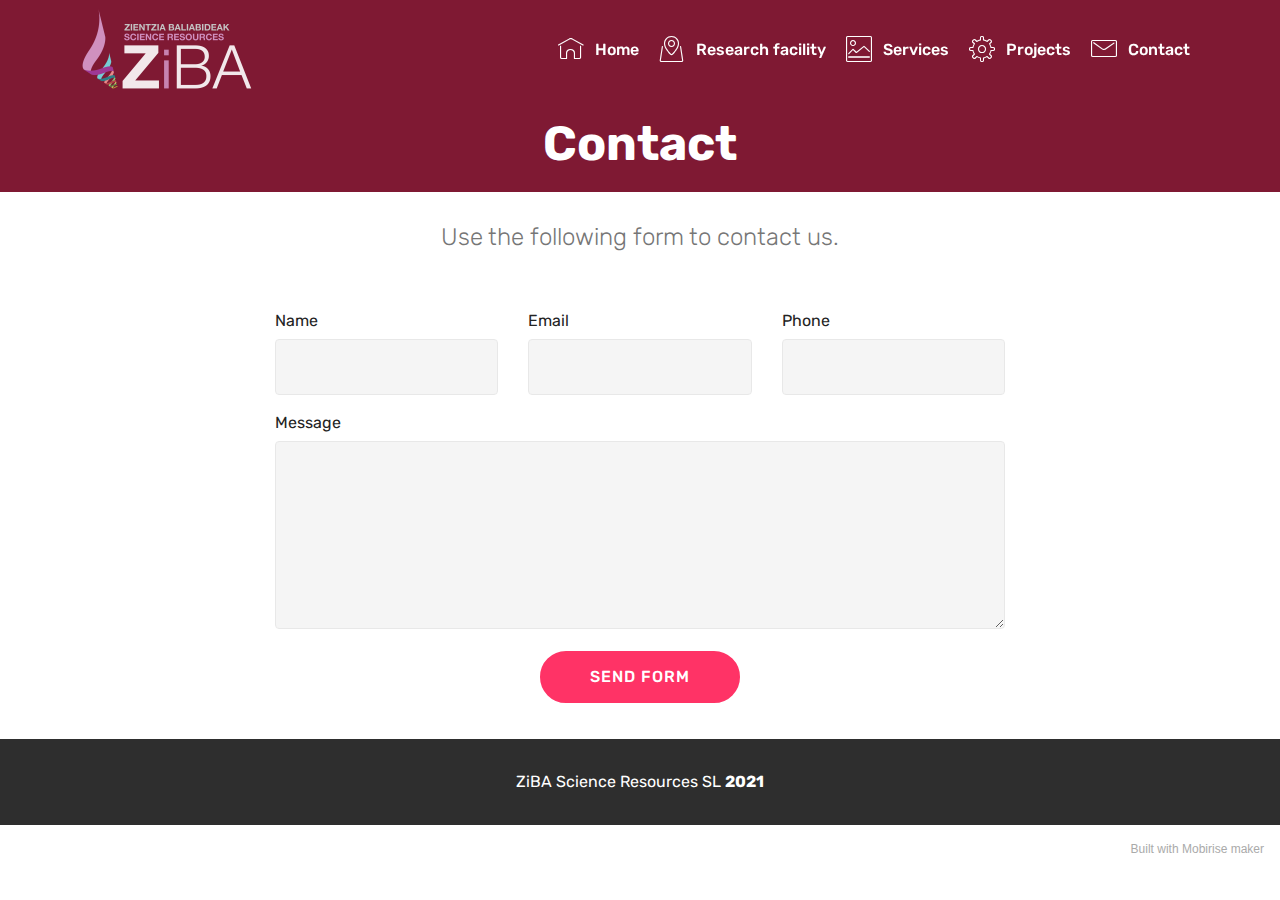
==== contact.html @ 50773ea1 "First commit" ====
<!DOCTYPE html>
<html  >
<head>
  <!-- Site made with Mobirise Website Builder v5.5.2, https://mobirise.com -->
  <meta charset="UTF-8">
  <meta http-equiv="X-UA-Compatible" content="IE=edge">
  <meta name="generator" content="Mobirise v5.5.2, mobirise.com">
  <meta name="viewport" content="width=device-width, initial-scale=1, minimum-scale=1">
  <link rel="shortcut icon" href="assets/images/logo-zuria-1-348x166.png" type="image/x-icon">
  <meta name="description" content="Website Builder Description">
  
  
  <title>Contact</title>
  <link rel="stylesheet" href="assets/web/assets/mobirise-icons/mobirise-icons.css">
  <link rel="stylesheet" href="assets/bootstrap/css/bootstrap.min.css">
  <link rel="stylesheet" href="assets/bootstrap/css/bootstrap-grid.min.css">
  <link rel="stylesheet" href="assets/bootstrap/css/bootstrap-reboot.min.css">
  <link rel="stylesheet" href="assets/tether/tether.min.css">
  <link rel="stylesheet" href="assets/dropdown/css/style.css">
  <link rel="stylesheet" href="assets/socicon/css/styles.css">
  <link rel="stylesheet" href="assets/theme/css/style.css">
  <link rel="preload" href="https://fonts.googleapis.com/css?family=Rubik:300,400,500,600,700,800,900,300i,400i,500i,600i,700i,800i,900i&display=swap" as="style" onload="this.onload=null;this.rel='stylesheet'">
  <noscript><link rel="stylesheet" href="https://fonts.googleapis.com/css?family=Rubik:300,400,500,600,700,800,900,300i,400i,500i,600i,700i,800i,900i&display=swap"></noscript>
  <link rel="preload" as="style" href="assets/mobirise/css/mbr-additional.css"><link rel="stylesheet" href="assets/mobirise/css/mbr-additional.css" type="text/css">
  
  
  
  
</head>
<body>

<!-- Analytics -->
<!-- Global site tag (gtag.js) - Google Analytics -->
<script async src="https://www.googletagmanager.com/gtag/js?id=UA-2417707-12"></script>
<script>
  window.dataLayer = window.dataLayer || [];
  function gtag(){dataLayer.push(arguments);}
  gtag('js', new Date());

  gtag('config', 'UA-2417707-12');
</script>
<!-- /Analytics -->


  
  <section class="mbr-section content5 cid-sasPRf5Ynl" id="content5-p">

    

    

    <div class="container">
        <div class="media-container-row">
            <div class="title col-12 col-md-8">
                <h2 class="align-center mbr-bold mbr-white pb-3 mbr-fonts-style display-2">
                    Contact</h2>
                
                
                
            </div>
        </div>
    </div>
</section>

<section class="mbr-section form1 cid-sasQ0J2YHk" id="form1-u">

    

    
    <div class="container">
        <div class="row justify-content-center">
            <div class="title col-12 col-lg-8">
                
                <h3 class="mbr-section-subtitle align-center mbr-light pb-3 mbr-fonts-style display-5">
                    Use the following form to contact us.</h3>
            </div>
        </div>
    </div>
    <div class="container">
        <div class="row justify-content-center">
            <div class="media-container-column col-lg-8" data-form-type="formoid">
                <!---Formbuilder Form--->
                <form action="https://mobirise.eu/" method="POST" class="mbr-form form-with-styler" data-form-title="Mobirise Form"><input type="hidden" name="email" data-form-email="true" value="T7IlM6XOOl/+QCXmOstyjmFnpBSBRw84Ja4uSd4cgK0XMxOqGyL+q6RmV/x0YX6opF8bGWBG4qmMmJC2645sPfTIuLbptKj73AfQlgKG+onKY9CZG4kTthZZtTEn4XX4.SV2H6PP127PZMdCFhvL/C2Ikf0bwOIKwWSXATuGMyT699XkMdbLc/HOOzpUvhpA0cZhcAM3NaO0EpZoLSjQ8dn6r7SHsFKTU5ywmp6uXNMm0jU1O+k20dch0assmbt5h">
                    <div class="row">
                        <div hidden="hidden" data-form-alert="" class="alert alert-success col-12">Thanks for contacting us!</div>
                        <div hidden="hidden" data-form-alert-danger="" class="alert alert-danger col-12">
                        </div>
                    </div>
                    <div class="dragArea row">
                        <div class="col-md-4  form-group" data-for="name">
                            <label for="name-form1-u" class="form-control-label mbr-fonts-style display-7">Name</label>
                            <input type="text" name="name" data-form-field="Name" required="required" class="form-control display-7" id="name-form1-u">
                        </div>
                        <div class="col-md-4  form-group" data-for="email">
                            <label for="email-form1-u" class="form-control-label mbr-fonts-style display-7">Email</label>
                            <input type="email" name="email" data-form-field="Email" required="required" class="form-control display-7" id="email-form1-u">
                        </div>
                        <div data-for="phone" class="col-md-4  form-group">
                            <label for="phone-form1-u" class="form-control-label mbr-fonts-style display-7">Phone</label>
                            <input type="tel" name="phone" data-form-field="Phone" class="form-control display-7" id="phone-form1-u">
                        </div>
                        <div data-for="message" class="col-md-12 form-group">
                            <label for="message-form1-u" class="form-control-label mbr-fonts-style display-7">Message</label>
                            <textarea name="message" data-form-field="Message" class="form-control display-7" id="message-form1-u"></textarea>
                        </div>
                        <div class="col-md-12 input-group-btn align-center"><button type="submit" class="btn btn-form btn-secondary display-4">SEND FORM</button></div>
                    </div>
                </form><!---Formbuilder Form--->
            </div>
        </div>
    </div>
</section>

<section once="footers" class="cid-sasPRhoYFc" id="footer7-s">

    

    

    <div class="container">
        <div class="media-container-row align-center mbr-white">
            
            
            <div class="row row-copirayt">
                <p class="mbr-text mb-0 mbr-fonts-style mbr-white align-center display-7">ZiBA Science Resources SL&nbsp;<strong>2021</strong></p>
            </div>
        </div>
    </div>
</section>

<section class="menu cid-sasPRinYfW" once="menu" id="menu1-t">

    

    <nav class="navbar navbar-expand beta-menu navbar-dropdown align-items-center navbar-fixed-top navbar-toggleable-sm bg-color transparent">
        <button class="navbar-toggler navbar-toggler-right" type="button" data-toggle="collapse" data-target="#navbarSupportedContent" aria-controls="navbarSupportedContent" aria-expanded="false" aria-label="Toggle navigation">
            <div class="hamburger">
                <span></span>
                <span></span>
                <span></span>
                <span></span>
            </div>
        </button>
        <div class="menu-logo">
            <div class="navbar-brand">
                <span class="navbar-logo">
                    <a href="index.html">
                         <img src="assets/images/logo-zuria-1-348x166.png" alt="Mobirise" title="" style="height: 5.2rem;">
                    </a>
                </span>
                
            </div>
        </div>
        <div class="collapse navbar-collapse" id="navbarSupportedContent">
            <ul class="navbar-nav nav-dropdown nav-right" data-app-modern-menu="true"><li class="nav-item">
                    <a class="nav-link link text-white display-4" href="index.html">
                        <span class="mbri-home mbr-iconfont mbr-iconfont-btn"></span>
                        Home</a>
                </li><li class="nav-item">
                    <a class="nav-link link text-white display-4" href="facility.html"><span class="mbri-map-pin mbr-iconfont mbr-iconfont-btn"></span>
                        
                        Research facility</a>
                </li><li class="nav-item"><a class="nav-link link text-white display-4" href="services.html"><span class="mbri-photo mbr-iconfont mbr-iconfont-btn"></span>
                        
                        Services</a></li><li class="nav-item"><a class="nav-link link text-white display-4" href="projects.html"><span class="mbri-setting3 mbr-iconfont mbr-iconfont-btn"></span>
                        
                        Projects</a></li><li class="nav-item"><a class="nav-link link text-white display-4" href="contact.html"><span class="mbri-letter mbr-iconfont mbr-iconfont-btn"></span>
                        
                        Contact</a></li></ul>
            
        </div>
    </nav>
</section><section style="background-color: #fff; font-family: -apple-system, BlinkMacSystemFont, 'Segoe UI', 'Roboto', 'Helvetica Neue', Arial, sans-serif; color:#aaa; font-size:12px; padding: 0; align-items: center; display: flex;"><a href="https://mobirise.site/f" style="flex: 1 1; height: 3rem; padding-left: 1rem;"></a><p style="flex: 0 0 auto; margin:0; padding-right:1rem;"><a href="https://mobirise.site/i" style="color:#aaa;">Built with Mobirise</a> maker</p></section><script src="assets/popper/popper.min.js"></script>  <script src="assets/web/assets/jquery/jquery.min.js"></script>  <script src="assets/bootstrap/js/bootstrap.min.js"></script>  <script src="assets/tether/tether.min.js"></script>  <script src="assets/smoothscroll/smooth-scroll.js"></script>  <script src="assets/dropdown/js/nav-dropdown.js"></script>  <script src="assets/dropdown/js/navbar-dropdown.js"></script>  <script src="assets/touchswipe/jquery.touch-swipe.min.js"></script>  <script src="assets/theme/js/script.js"></script>  <script src="assets/formoid/formoid.min.js"></script>  
  
  
</body>
</html>
---- assets/web/assets/mobirise-icons/mobirise-icons.css ----
@font-face {
  font-family: 'MobiriseIcons';
  src:  url('mobirise-icons.eot?spat4u');
  src:  url('mobirise-icons.eot?spat4u#iefix') format('embedded-opentype'),
    url('mobirise-icons.ttf?spat4u') format('truetype'),
    url('mobirise-icons.woff?spat4u') format('woff'),
    url('mobirise-icons.svg?spat4u#MobiriseIcons') format('svg');
  font-weight: normal;
  font-style: normal;
  font-display: swap;
}

[class^="mbri-"], [class*=" mbri-"] {
  /* use !important to prevent issues with browser extensions that change fonts */
  font-family: MobiriseIcons !important;
  speak: none;
  font-style: normal;
  font-weight: normal;
  font-variant: normal;
  text-transform: none;
  line-height: 1;

  /* Better Font Rendering =========== */
  -webkit-font-smoothing: antialiased;
  -moz-osx-font-smoothing: grayscale;
}

.mbri-add-submenu:before {
  content: "\e900";
}
.mbri-alert:before {
  content: "\e901";
}
.mbri-align-center:before {
  content: "\e902";
}
.mbri-align-justify:before {
  content: "\e903";
}
.mbri-align-left:before {
  content: "\e904";
}
.mbri-align-right:before {
  content: "\e905";
}
.mbri-android:before {
  content: "\e906";
}
.mbri-apple:before {
  content: "\e907";
}
.mbri-arrow-down:before {
  content: "\e908";
}
.mbri-arrow-next:before {
  content: "\e909";
}
.mbri-arrow-prev:before {
  content: "\e90a";
}
.mbri-arrow-up:before {
  content: "\e90b";
}
.mbri-bold:before {
  content: "\e90c";
}
.mbri-bookmark:before {
  content: "\e90d";
}
.mbri-bootstrap:before {
  content: "\e90e";
}
.mbri-briefcase:before {
  content: "\e90f";
}
.mbri-browse:before {
  content: "\e910";
}
.mbri-bulleted-list:before {
  content: "\e911";
}
.mbri-calendar:before {
  content: "\e912";
}
.mbri-camera:before {
  content: "\e913";
}
.mbri-cart-add:before {
  content: "\e914";
}
.mbri-cart-full:before {
  content: "\e915";
}
.mbri-cash:before {
  content: "\e916";
}
.mbri-change-style:before {
  content: "\e917";
}
.mbri-chat:before {
  content: "\e918";
}
.mbri-clock:before {
  content: "\e919";
}
.mbri-close:before {
  content: "\e91a";
}
.mbri-cloud:before {
  content: "\e91b";
}
.mbri-code:before {
  content: "\e91c";
}
.mbri-contact-form:before {
  content: "\e91d";
}
.mbri-credit-card:before {
  content: "\e91e";
}
.mbri-cursor-click:before {
  content: "\e91f";
}
.mbri-cust-feedback:before {
  content: "\e920";
}
.mbri-database:before {
  content: "\e921";
}
.mbri-delivery:before {
  content: "\e922";
}
.mbri-desktop:before {
  content: "\e923";
}
.mbri-devices:before {
  content: "\e924";
}
.mbri-down:before {
  content: "\e925";
}
.mbri-download:before {
  content: "\e989";
}
.mbri-drag-n-drop:before {
  content: "\e927";
}
.mbri-drag-n-drop2:before {
  content: "\e928";
}
.mbri-edit:before {
  content: "\e929";
}
.mbri-edit2:before {
  content: "\e92a";
}
.mbri-error:before {
  content: "\e92b";
}
.mbri-extension:before {
  content: "\e92c";
}
.mbri-features:before {
  content: "\e92d";
}
.mbri-file:before {
  content: "\e92e";
}
.mbri-flag:before {
  content: "\e92f";
}
.mbri-folder:before {
  content: "\e930";
}
.mbri-gift:before {
  content: "\e931";
}
.mbri-github:before {
  content: "\e932";
}
.mbri-globe:before {
  content: "\e933";
}
.mbri-globe-2:before {
  content: "\e934";
}
.mbri-growing-chart:before {
  content: "\e935";
}
.mbri-hearth:before {
  content: "\e936";
}
.mbri-help:before {
  content: "\e937";
}
.mbri-home:before {
  content: "\e938";
}
.mbri-hot-cup:before {
  content: "\e939";
}
.mbri-idea:before {
  content: "\e93a";
}
.mbri-image-gallery:before {
  content: "\e93b";
}
.mbri-image-slider:before {
  content: "\e93c";
}
.mbri-info:before {
  content: "\e93d";
}
.mbri-italic:before {
  content: "\e93e";
}
.mbri-key:before {
  content: "\e93f";
}
.mbri-laptop:before {
  content: "\e940";
}
.mbri-layers:before {
  content: "\e941";
}
.mbri-left-right:before {
  content: "\e942";
}
.mbri-left:before {
  content: "\e943";
}
.mbri-letter:before {
  content: "\e944";
}
.mbri-like:before {
  content: "\e945";
}
.mbri-link:before {
  content: "\e946";
}
.mbri-lock:before {
  content: "\e947";
}
.mbri-login:before {
  content: "\e948";
}
.mbri-logout:before {
  content: "\e949";
}
.mbri-magic-stick:before {
  content: "\e94a";
}
.mbri-map-pin:before {
  content: "\e94b";
}
.mbri-menu:before {
  content: "\e94c";
}
.mbri-mobile:before {
  content: "\e94d";
}
.mbri-mobile2:before {
  content: "\e94e";
}
.mbri-mobirise:before {
  content: "\e94f";
}
.mbri-more-horizontal:before {
  content: "\e950";
}
.mbri-more-vertical:before {
  content: "\e951";
}
.mbri-music:before {
  content: "\e952";
}
.mbri-new-file:before {
  content: "\e953";
}
.mbri-numbered-list:before {
  content: "\e954";
}
.mbri-opened-folder:before {
  content: "\e955";
}
.mbri-pages:before {
  content: "\e956";
}
.mbri-paper-plane:before {
  content: "\e957";
}
.mbri-paperclip:before {
  content: "\e958";
}
.mbri-photo:before {
  content: "\e959";
}
.mbri-photos:before {
  content: "\e95a";
}
.mbri-pin:before {
  content: "\e95b";
}
.mbri-play:before {
  content: "\e95c";
}
.mbri-plus:before {
  content: "\e95d";
}
.mbri-preview:before {
  content: "\e95e";
}
.mbri-print:before {
  content: "\e95f";
}
.mbri-protect:before {
  content: "\e960";
}
.mbri-question:before {
  content: "\e961";
}
.mbri-quote-left:before {
  content: "\e962";
}
.mbri-quote-right:before {
  content: "\e963";
}
.mbri-refresh:before {
  content: "\e964";
}
.mbri-responsive:before {
  content: "\e965";
}
.mbri-right:before {
  content: "\e966";
}
.mbri-rocket:before {
  content: "\e967";
}
.mbri-sad-face:before {
  content: "\e968";
}
.mbri-sale:before {
  content: "\e969";
}
.mbri-save:before {
  content: "\e96a";
}
.mbri-search:before {
  content: "\e96b";
}
.mbri-setting:before {
  content: "\e96c";
}
.mbri-setting2:before {
  content: "\e96d";
}
.mbri-setting3:before {
  content: "\e96e";
}
.mbri-share:before {
  content: "\e96f";
}
.mbri-shopping-bag:before {
  content: "\e970";
}
.mbri-shopping-basket:before {
  content: "\e971";
}
.mbri-shopping-cart:before {
  content: "\e972";
}
.mbri-sites:before {
  content: "\e973";
}
.mbri-smile-face:before {
  content: "\e974";
}
.mbri-speed:before {
  content: "\e975";
}
.mbri-star:before {
  content: "\e976";
}
.mbri-success:before {
  content: "\e977";
}
.mbri-sun:before {
  content: "\e978";
}
.mbri-sun2:before {
  content: "\e979";
}
.mbri-tablet:before {
  content: "\e97a";
}
.mbri-tablet-vertical:before {
  content: "\e97b";
}
.mbri-target:before {
  content: "\e97c";
}
.mbri-timer:before {
  content: "\e97d";
}
.mbri-to-ftp:before {
  content: "\e97e";
}
.mbri-to-local-drive:before {
  content: "\e97f";
}
.mbri-touch-swipe:before {
  content: "\e980";
}
.mbri-touch:before {
  content: "\e981";
}
.mbri-trash:before {
  content: "\e982";
}
.mbri-underline:before {
  content: "\e983";
}
.mbri-unlink:before {
  content: "\e984";
}
.mbri-unlock:before {
  content: "\e985";
}
.mbri-up-down:before {
  content: "\e986";
}
.mbri-up:before {
  content: "\e987";
}
.mbri-update:before {
  content: "\e988";
}
.mbri-upload:before {
 content: "\e926"; 
}
.mbri-user:before {
  content: "\e98a";
}
.mbri-user2:before {
  content: "\e98b";
}
.mbri-users:before {
  content: "\e98c";
}
.mbri-video:before {
  content: "\e98d";
}
.mbri-video-play:before {
  content: "\e98e";
}
.mbri-watch:before {
  content: "\e98f";
}
.mbri-website-theme:before {
  content: "\e990";
}
.mbri-wifi:before {
  content: "\e991";
}
.mbri-windows:before {
  content: "\e992";
}
.mbri-zoom-out:before {
  content: "\e993";
}
.mbri-redo:before {
  content: "\e994";
}
.mbri-undo:before {
  content: "\e995";
}
---- assets/dropdown/css/style.css ----
.navbar-dropdown {
  left: 0;
  padding: 0;
  position: absolute;
  right: 0;
  top: 0;
  transition: all 0.45s ease;
  z-index: 1030;
  background: #282828; }
  .navbar-dropdown .navbar-logo {
    margin-right: 0.8rem;
    transition: margin 0.3s ease-in-out;
    vertical-align: middle; }
    .navbar-dropdown .navbar-logo img {
      height: 3.125rem;
      transition: all 0.3s ease-in-out; }
    .navbar-dropdown .navbar-logo.mbr-iconfont {
      font-size: 3.125rem;
      line-height: 3.125rem; }
  .navbar-dropdown .navbar-caption {
    font-weight: 700;
    white-space: normal;
    vertical-align: -4px;
    line-height: 3.125rem !important; }
    .navbar-dropdown .navbar-caption, .navbar-dropdown .navbar-caption:hover {
      color: inherit;
      text-decoration: none; }
  .navbar-dropdown .mbr-iconfont + .navbar-caption {
    vertical-align: -1px; }
  .navbar-dropdown.navbar-fixed-top {
    position: fixed; }
  .navbar-dropdown .navbar-brand span {
    vertical-align: -4px; }
  .navbar-dropdown.bg-color.transparent {
    background: none; }
  .navbar-dropdown.navbar-short .navbar-brand {
    padding: 0.625rem 0; }
    .navbar-dropdown.navbar-short .navbar-brand span {
      vertical-align: -1px; }
  .navbar-dropdown.navbar-short .navbar-caption {
    line-height: 2.375rem !important;
    vertical-align: -2px; }
  .navbar-dropdown.navbar-short .navbar-logo {
    margin-right: 0.5rem; }
    .navbar-dropdown.navbar-short .navbar-logo img {
      height: 2.375rem; }
    .navbar-dropdown.navbar-short .navbar-logo.mbr-iconfont {
      font-size: 2.375rem;
      line-height: 2.375rem; }
  .navbar-dropdown.navbar-short .mbr-table-cell {
    height: 3.625rem; }
  .navbar-dropdown .navbar-close {
    left: 0.6875rem;
    position: fixed;
    top: 0.75rem;
    z-index: 1000; }
  .navbar-dropdown .hamburger-icon {
    content: "";
    display: inline-block;
    vertical-align: middle;
    width: 16px;
    -webkit-box-shadow: 0 -6px 0 1px #282828,0 0 0 1px #282828,0 6px 0 1px #282828;
    -moz-box-shadow: 0 -6px 0 1px #282828,0 0 0 1px #282828,0 6px 0 1px #282828;
    box-shadow: 0 -6px 0 1px #282828,0 0 0 1px #282828,0 6px 0 1px #282828; }

.dropdown-menu .dropdown-toggle[data-toggle="dropdown-submenu"]::after {
  border-bottom: 0.35em solid transparent;
  border-left: 0.35em solid;
  border-right: 0;
  border-top: 0.35em solid transparent;
  margin-left: 0.3rem; }

.dropdown-menu .dropdown-item:focus {
  outline: 0; }

.nav-dropdown {
  font-size: 0.75rem;
  font-weight: 500;
  height: auto !important; }
  .nav-dropdown .nav-btn {
    padding-left: 1rem; }
  .nav-dropdown .link {
    margin: .667em 1.667em;
    font-weight: 500;
    padding: 0;
    transition: color .2s ease-in-out; }
    .nav-dropdown .link.dropdown-toggle {
      margin-right: 2.583em; }
      .nav-dropdown .link.dropdown-toggle::after {
        margin-left: .25rem;
        border-top: 0.35em solid;
        border-right: 0.35em solid transparent;
        border-left: 0.35em solid transparent;
        border-bottom: 0; }
      .nav-dropdown .link.dropdown-toggle[aria-expanded="true"] {
        margin: 0;
        padding: 0.667em 3.263em  0.667em 1.667em; }
  .nav-dropdown .link::after,
  .nav-dropdown .dropdown-item::after {
    color: inherit; }
  .nav-dropdown .btn {
    font-size: 0.75rem;
    font-weight: 700;
    letter-spacing: 0;
    margin-bottom: 0;
    padding-left: 1.25rem;
    padding-right: 1.25rem; }
  .nav-dropdown .dropdown-menu {
    border-radius: 0;
    border: 0;
    left: 0;
    margin: 0;
    padding-bottom: 1.25rem;
    padding-top: 1.25rem;
    position: relative; }
  .nav-dropdown .dropdown-submenu {
    margin-left: 0.125rem;
    top: 0; }
  .nav-dropdown .dropdown-item {
    font-weight: 500;
    line-height: 2;
    padding: 0.3846em 4.615em 0.3846em 1.5385em;
    position: relative;
    transition: color .2s ease-in-out, background-color .2s ease-in-out; }
    .nav-dropdown .dropdown-item::after {
      margin-top: -0.3077em;
      position: absolute;
      right: 1.1538em;
      top: 50%; }
    .nav-dropdown .dropdown-item:focus, .nav-dropdown .dropdown-item:hover {
      background: none; }

@media (max-width: 767px) {
  .nav-dropdown.navbar-toggleable-sm {
    bottom: 0;
    display: none;
    left: 0;
    overflow-x: hidden;
    position: fixed;
    top: 0;
    transform: translateX(-100%);
    -ms-transform: translateX(-100%);
    -webkit-transform: translateX(-100%);
    width: 18.75rem;
    z-index: 999; } }
.nav-dropdown.navbar-toggleable-xl {
  bottom: 0;
  display: none;
  left: 0;
  overflow-x: hidden;
  position: fixed;
  top: 0;
  transform: translateX(-100%);
  -ms-transform: translateX(-100%);
  -webkit-transform: translateX(-100%);
  width: 18.75rem;
  z-index: 999; }

.nav-dropdown-sm {
  display: block !important;
  overflow-x: hidden;
  overflow: auto;
  padding-top: 3.875rem; }
  .nav-dropdown-sm::after {
    content: "";
    display: block;
    height: 3rem;
    width: 100%; }
  .nav-dropdown-sm.collapse.in ~ .navbar-close {
    display: block !important; }
  .nav-dropdown-sm.collapsing, .nav-dropdown-sm.collapse.in {
    transform: translateX(0);
    -ms-transform: translateX(0);
    -webkit-transform: translateX(0);
    transition: all 0.25s ease-out;
    -webkit-transition: all 0.25s ease-out;
    background: #282828; }
  .nav-dropdown-sm.collapsing[aria-expanded="false"] {
    transform: translateX(-100%);
    -ms-transform: translateX(-100%);
    -webkit-transform: translateX(-100%); }
  .nav-dropdown-sm .nav-item {
    display: block;
    margin-left: 0 !important;
    padding-left: 0; }
  .nav-dropdown-sm .link,
  .nav-dropdown-sm .dropdown-item {
    border-top: 1px dotted rgba(255, 255, 255, 0.1);
    font-size: 0.8125rem;
    line-height: 1.6;
    margin: 0 !important;
    padding: 0.875rem 2.4rem 0.875rem 1.5625rem !important;
    position: relative;
    white-space: normal; }
    .nav-dropdown-sm .link:focus, .nav-dropdown-sm .link:hover,
    .nav-dropdown-sm .dropdown-item:focus,
    .nav-dropdown-sm .dropdown-item:hover {
      background: rgba(0, 0, 0, 0.2) !important;
      color: #c0a375; }
  .nav-dropdown-sm .nav-btn {
    position: relative;
    padding: 1.5625rem 1.5625rem 0 1.5625rem; }
    .nav-dropdown-sm .nav-btn::before {
      border-top: 1px dotted rgba(255, 255, 255, 0.1);
      content: "";
      left: 0;
      position: absolute;
      top: 0;
      width: 100%; }
    .nav-dropdown-sm .nav-btn + .nav-btn {
      padding-top: 0.625rem; }
      .nav-dropdown-sm .nav-btn + .nav-btn::before {
        display: none; }
  .nav-dropdown-sm .btn {
    padding: 0.625rem 0; }
  .nav-dropdown-sm .dropdown-toggle[data-toggle="dropdown-submenu"]::after {
    margin-left: .25rem;
    border-top: 0.35em solid;
    border-right: 0.35em solid transparent;
    border-left: 0.35em solid transparent;
    border-bottom: 0; }
  .nav-dropdown-sm .dropdown-toggle[data-toggle="dropdown-submenu"][aria-expanded="true"]::after {
    border-top: 0;
    border-right: 0.35em solid transparent;
    border-left: 0.35em solid transparent;
    border-bottom: 0.35em solid; }
  .nav-dropdown-sm .dropdown-menu {
    margin: 0;
    padding: 0;
    position: relative;
    top: 0;
    left: 0;
    width: 100%;
    border: 0;
    float: none;
    border-radius: 0;
    background: none; }
  .nav-dropdown-sm .dropdown-submenu {
    left: 100%;
    margin-left: 0.125rem;
    margin-top: -1.25rem;
    top: 0; }

.navbar-toggleable-sm .nav-dropdown .dropdown-menu {
  position: absolute; }

.navbar-toggleable-sm .nav-dropdown .dropdown-submenu {
  left: 100%;
  margin-left: 0.125rem;
  margin-top: -1.25rem;
  top: 0; }

.navbar-toggleable-sm.opened .nav-dropdown .dropdown-menu {
  position: relative; }

.navbar-toggleable-sm.opened .nav-dropdown .dropdown-submenu {
  left: 0;
  margin-left: 00rem;
  margin-top: 0rem;
  top: 0; }

.is-builder .nav-dropdown.collapsing {
  transition: none !important; }

/*# sourceMappingURL=style.css.map */
---- assets/socicon/css/styles.css ----
@charset "UTF-8";

@font-face {
  font-family: 'Socicon';
  src:  url('../fonts/socicon.eot');
  src:  url('../fonts/socicon.eot?#iefix') format('embedded-opentype'),
    url('../fonts/socicon.woff2') format('woff2'),
    url('../fonts/socicon.ttf') format('truetype'),
    url('../fonts/socicon.woff') format('woff'),
    url('../fonts/socicon.svg#socicon') format('svg');
  font-weight: normal;
  font-style: normal;
}

[data-icon]:before {
  font-family: "socicon" !important;
  content: attr(data-icon);
  font-style: normal !important;
  font-weight: normal !important;
  font-variant: normal !important;
  text-transform: none !important;
  speak: none;
  line-height: 1;
  -webkit-font-smoothing: antialiased;
  -moz-osx-font-smoothing: grayscale;
}

[class^="socicon-"], [class*=" socicon-"] {
  /* use !important to prevent issues with browser extensions that change fonts */
  font-family: 'Socicon' !important;
  speak: none;
  font-style: normal;
  font-weight: normal;
  font-variant: normal;
  text-transform: none;
  line-height: 1;

  /* Better Font Rendering =========== */
  -webkit-font-smoothing: antialiased;
  -moz-osx-font-smoothing: grayscale;
}

.socicon-eitaa:before {
  content: "\e97c";
}
.socicon-soroush:before {
  content: "\e97d";
}
.socicon-bale:before {
  content: "\e97e";
}
.socicon-zazzle:before {
  content: "\e97b";
}
.socicon-society6:before {
  content: "\e97a";
}
.socicon-redbubble:before {
  content: "\e979";
}
.socicon-avvo:before {
  content: "\e978";
}
.socicon-stitcher:before {
  content: "\e977";
}
.socicon-googlehangouts:before {
  content: "\e974";
}
.socicon-dlive:before {
  content: "\e975";
}
.socicon-vsco:before {
  content: "\e976";
}
.socicon-flipboard:before {
  content: "\e973";
}
.socicon-ubuntu:before {
  content: "\e958";
}
.socicon-artstation:before {
  content: "\e959";
}
.socicon-invision:before {
  content: "\e95a";
}
.socicon-torial:before {
  content: "\e95b";
}
.socicon-collectorz:before {
  content: "\e95c";
}
.socicon-seenthis:before {
  content: "\e95d";
}
.socicon-googleplaymusic:before {
  content: "\e95e";
}
.socicon-debian:before {
  content: "\e95f";
}
.socicon-filmfreeway:before {
  content: "\e960";
}
.socicon-gnome:before {
  content: "\e961";
}
.socicon-itchio:before {
  content: "\e962";
}
.socicon-jamendo:before {
  content: "\e963";
}
.socicon-mix:before {
  content: "\e964";
}
.socicon-sharepoint:before {
  content: "\e965";
}
.socicon-tinder:before {
  content: "\e966";
}
.socicon-windguru:before {
  content: "\e967";
}
.socicon-cdbaby:before {
  content: "\e968";
}
.socicon-elementaryos:before {
  content: "\e969";
}
.socicon-stage32:before {
  content: "\e96a";
}
.socicon-tiktok:before {
  content: "\e96b";
}
.socicon-gitter:before {
  content: "\e96c";
}
.socicon-letterboxd:before {
  content: "\e96d";
}
.socicon-threema:before {
  content: "\e96e";
}
.socicon-splice:before {
  content: "\e96f";
}
.socicon-metapop:before {
  content: "\e970";
}
.socicon-naver:before {
  content: "\e971";
}
.socicon-remote:before {
  content: "\e972";
}
.socicon-internet:before {
  content: "\e957";
}
.socicon-moddb:before {
  content: "\e94b";
}
.socicon-indiedb:before {
  content: "\e94c";
}
.socicon-traxsource:before {
  content: "\e94d";
}
.socicon-gamefor:before {
  content: "\e94e";
}
.socicon-pixiv:before {
  content: "\e94f";
}
.socicon-myanimelist:before {
  content: "\e950";
}
.socicon-blackberry:before {
  content: "\e951";
}
.socicon-wickr:before {
  content: "\e952";
}
.socicon-spip:before {
  content: "\e953";
}
.socicon-napster:before {
  content: "\e954";
}
.socicon-beatport:before {
  content: "\e955";
}
.socicon-hackerone:before {
  content: "\e956";
}
.socicon-hackernews:before {
  content: "\e946";
}
.socicon-smashwords:before {
  content: "\e947";
}
.socicon-kobo:before {
  content: "\e948";
}
.socicon-bookbub:before {
  content: "\e949";
}
.socicon-mailru:before {
  content: "\e94a";
}
.socicon-gitlab:before {
  content: "\e945";
}
.socicon-instructables:before {
  content: "\e944";
}
.socicon-portfolio:before {
  content: "\e943";
}
.socicon-codered:before {
  content: "\e940";
}
.socicon-origin:before {
  content: "\e941";
}
.socicon-nextdoor:before {
  content: "\e942";
}
.socicon-udemy:before {
  content: "\e93f";
}
.socicon-livemaster:before {
  content: "\e93e";
}
.socicon-crunchbase:before {
  content: "\e93b";
}
.socicon-homefy:before {
  content: "\e93c";
}
.socicon-calendly:before {
  content: "\e93d";
}
.socicon-realtor:before {
  content: "\e90f";
}
.socicon-tidal:before {
  content: "\e910";
}
.socicon-qobuz:before {
  content: "\e911";
}
.socicon-natgeo:before {
  content: "\e912";
}
.socicon-mastodon:before {
  content: "\e913";
}
.socicon-unsplash:before {
  content: "\e914";
}
.socicon-homeadvisor:before {
  content: "\e915";
}
.socicon-angieslist:before {
  content: "\e916";
}
.socicon-codepen:before {
  content: "\e917";
}
.socicon-slack:before {
  content: "\e918";
}
.socicon-openaigym:before {
  content: "\e919";
}
.socicon-logmein:before {
  content: "\e91a";
}
.socicon-fiverr:before {
  content: "\e91b";
}
.socicon-gotomeeting:before {
  content: "\e91c";
}
.socicon-aliexpress:before {
  content: "\e91d";
}
.socicon-guru:before {
  content: "\e91e";
}
.socicon-appstore:before {
  content: "\e91f";
}
.socicon-homes:before {
  content: "\e920";
}
.socicon-zoom:before {
  content: "\e921";
}
.socicon-alibaba:before {
  content: "\e922";
}
.socicon-craigslist:before {
  content: "\e923";
}
.socicon-wix:before {
  content: "\e924";
}
.socicon-redfin:before {
  content: "\e925";
}
.socicon-googlecalendar:before {
  content: "\e926";
}
.socicon-shopify:before {
  content: "\e927";
}
.socicon-freelancer:before {
  content: "\e928";
}
.socicon-seedrs:before {
  content: "\e929";
}
.socicon-bing:before {
  content: "\e92a";
}
.socicon-doodle:before {
  content: "\e92b";
}
.socicon-bonanza:before {
  content: "\e92c";
}
.socicon-squarespace:before {
  content: "\e92d";
}
.socicon-toptal:before {
  content: "\e92e";
}
.socicon-gust:before {
  content: "\e92f";
}
.socicon-ask:before {
  content: "\e930";
}
.socicon-trulia:before {
  content: "\e931";
}
.socicon-loomly:before {
  content: "\e932";
}
.socicon-ghost:before {
  content: "\e933";
}
.socicon-upwork:before {
  content: "\e934";
}
.socicon-fundable:before {
  content: "\e935";
}
.socicon-booking:before {
  content: "\e936";
}
.socicon-googlemaps:before {
  content: "\e937";
}
.socicon-zillow:before {
  content: "\e938";
}
.socicon-niconico:before {
  content: "\e939";
}
.socicon-toneden:before {
  content: "\e93a";
}
.socicon-augment:before {
  content: "\e908";
}
.socicon-bitbucket:before {
  content: "\e909";
}
.socicon-fyuse:before {
  content: "\e90a";
}
.socicon-yt-gaming:before {
  content: "\e90b";
}
.socicon-sketchfab:before {
  content: "\e90c";
}
.socicon-mobcrush:before {
  content: "\e90d";
}
.socicon-microsoft:before {
  content: "\e90e";
}
.socicon-pandora:before {
  content: "\e907";
}
.socicon-messenger:before {
  content: "\e906";
}
.socicon-gamewisp:before {
  content: "\e905";
}
.socicon-bloglovin:before {
  content: "\e904";
}
.socicon-tunein:before {
  content: "\e903";
}
.socicon-gamejolt:before {
  content: "\e901";
}
.socicon-trello:before {
  content: "\e902";
}
.socicon-spreadshirt:before {
  content: "\e900";
}
.socicon-500px:before {
  content: "\e000";
}
.socicon-8tracks:before {
  content: "\e001";
}
.socicon-airbnb:before {
  content: "\e002";
}
.socicon-alliance:before {
  content: "\e003";
}
.socicon-amazon:before {
  content: "\e004";
}
.socicon-amplement:before {
  content: "\e005";
}
.socicon-android:before {
  content: "\e006";
}
.socicon-angellist:before {
  content: "\e007";
}
.socicon-apple:before {
  content: "\e008";
}
.socicon-appnet:before {
  content: "\e009";
}
.socicon-baidu:before {
  content: "\e00a";
}
.socicon-bandcamp:before {
  content: "\e00b";
}
.socicon-battlenet:before {
  content: "\e00c";
}
.socicon-mixer:before {
  content: "\e00d";
}
.socicon-bebee:before {
  content: "\e00e";
}
.socicon-bebo:before {
  content: "\e00f";
}
.socicon-behance:before {
  content: "\e010";
}
.socicon-blizzard:before {
  content: "\e011";
}
.socicon-blogger:before {
  content: "\e012";
}
.socicon-buffer:before {
  content: "\e013";
}
.socicon-chrome:before {
  content: "\e014";
}
.socicon-coderwall:before {
  content: "\e015";
}
.socicon-curse:before {
  content: "\e016";
}
.socicon-dailymotion:before {
  content: "\e017";
}
.socicon-deezer:before {
  content: "\e018";
}
.socicon-delicious:before {
  content: "\e019";
}
.socicon-deviantart:before {
  content: "\e01a";
}
.socicon-diablo:before {
  content: "\e01b";
}
.socicon-digg:before {
  content: "\e01c";
}
.socicon-discord:before {
  content: "\e01d";
}
.socicon-disqus:before {
  content: "\e01e";
}
.socicon-douban:before {
  content: "\e01f";
}
.socicon-draugiem:before {
  content: "\e020";
}
.socicon-dribbble:before {
  content: "\e021";
}
.socicon-drupal:before {
  content: "\e022";
}
.socicon-ebay:before {
  content: "\e023";
}
.socicon-ello:before {
  content: "\e024";
}
.socicon-endomodo:before {
  content: "\e025";
}
.socicon-envato:before {
  content: "\e026";
}
.socicon-etsy:before {
  content: "\e027";
}
.socicon-facebook:before {
  content: "\e028";
}
.socicon-feedburner:before {
  content: "\e029";
}
.socicon-filmweb:before {
  content: "\e02a";
}
.socicon-firefox:before {
  content: "\e02b";
}
.socicon-flattr:before {
  content: "\e02c";
}
.socicon-flickr:before {
  content: "\e02d";
}
.socicon-formulr:before {
  content: "\e02e";
}
.socicon-forrst:before {
  content: "\e02f";
}
.socicon-foursquare:before {
  content: "\e030";
}
.socicon-friendfeed:before {
  content: "\e031";
}
.socicon-github:before {
  content: "\e032";
}
.socicon-goodreads:before {
  content: "\e033";
}
.socicon-google:before {
  content: "\e034";
}
.socicon-googlescholar:before {
  content: "\e035";
}
.socicon-googlegroups:before {
  content: "\e036";
}
.socicon-googlephotos:before {
  content: "\e037";
}
.socicon-googleplus:before {
  content: "\e038";
}
.socicon-grooveshark:before {
  content: "\e039";
}
.socicon-hackerrank:before {
  content: "\e03a";
}
.socicon-hearthstone:before {
  content: "\e03b";
}
.socicon-hellocoton:before {
  content: "\e03c";
}
.socicon-heroes:before {
  content: "\e03d";
}
.socicon-smashcast:before {
  content: "\e03e";
}
.socicon-horde:before {
  content: "\e03f";
}
.socicon-houzz:before {
  content: "\e040";
}
.socicon-icq:before {
  content: "\e041";
}
.socicon-identica:before {
  content: "\e042";
}
.socicon-imdb:before {
  content: "\e043";
}
.socicon-instagram:before {
  content: "\e044";
}
.socicon-issuu:before {
  content: "\e045";
}
.socicon-istock:before {
  content: "\e046";
}
.socicon-itunes:before {
  content: "\e047";
}
.socicon-keybase:before {
  content: "\e048";
}
.socicon-lanyrd:before {
  content: "\e049";
}
.socicon-lastfm:before {
  content: "\e04a";
}
.socicon-line:before {
  content: "\e04b";
}
.socicon-linkedin:before {
  content: "\e04c";
}
.socicon-livejournal:before {
  content: "\e04d";
}
.socicon-lyft:before {
  content: "\e04e";
}
.socicon-macos:before {
  content: "\e04f";
}
.socicon-mail:before {
  content: "\e050";
}
.socicon-medium:before {
  content: "\e051";
}
.socicon-meetup:before {
  content: "\e052";
}
.socicon-mixcloud:before {
  content: "\e053";
}
.socicon-modelmayhem:before {
  content: "\e054";
}
.socicon-mumble:before {
  content: "\e055";
}
.socicon-myspace:before {
  content: "\e056";
}
.socicon-newsvine:before {
  content: "\e057";
}
.socicon-nintendo:before {
  content: "\e058";
}
.socicon-npm:before {
  content: "\e059";
}
.socicon-odnoklassniki:before {
  content: "\e05a";
}
.socicon-openid:before {
  content: "\e05b";
}
.socicon-opera:before {
  content: "\e05c";
}
.socicon-outlook:before {
  content: "\e05d";
}
.socicon-overwatch:before {
  content: "\e05e";
}
.socicon-patreon:before {
  content: "\e05f";
}
.socicon-paypal:before {
  content: "\e060";
}
.socicon-periscope:before {
  content: "\e061";
}
.socicon-persona:before {
  content: "\e062";
}
.socicon-pinterest:before {
  content: "\e063";
}
.socicon-play:before {
  content: "\e064";
}
.socicon-player:before {
  content: "\e065";
}
.socicon-playstation:before {
  content: "\e066";
}
.socicon-pocket:before {
  content: "\e067";
}
.socicon-qq:before {
  content: "\e068";
}
.socicon-quora:before {
  content: "\e069";
}
.socicon-raidcall:before {
  content: "\e06a";
}
.socicon-ravelry:before {
  content: "\e06b";
}
.socicon-reddit:before {
  content: "\e06c";
}
.socicon-renren:before {
  content: "\e06d";
}
.socicon-researchgate:before {
  content: "\e06e";
}
.socicon-residentadvisor:before {
  content: "\e06f";
}
.socicon-reverbnation:before {
  content: "\e070";
}
.socicon-rss:before {
  content: "\e071";
}
.socicon-sharethis:before {
  content: "\e072";
}
.socicon-skype:before {
  content: "\e073";
}
.socicon-slideshare:before {
  content: "\e074";
}
.socicon-smugmug:before {
  content: "\e075";
}
.socicon-snapchat:before {
  content: "\e076";
}
.socicon-songkick:before {
  content: "\e077";
}
.socicon-soundcloud:before {
  content: "\e078";
}
.socicon-spotify:before {
  content: "\e079";
}
.socicon-stackexchange:before {
  content: "\e07a";
}
.socicon-stackoverflow:before {
  content: "\e07b";
}
.socicon-starcraft:before {
  content: "\e07c";
}
.socicon-stayfriends:before {
  content: "\e07d";
}
.socicon-steam:before {
  content: "\e07e";
}
.socicon-storehouse:before {
  content: "\e07f";
}
.socicon-strava:before {
  content: "\e080";
}
.socicon-streamjar:before {
  content: "\e081";
}
.socicon-stumbleupon:before {
  content: "\e082";
}
.socicon-swarm:before {
  content: "\e083";
}
.socicon-teamspeak:before {
  content: "\e084";
}
.socicon-teamviewer:before {
  content: "\e085";
}
.socicon-technorati:before {
  content: "\e086";
}
.socicon-telegram:before {
  content: "\e087";
}
.socicon-tripadvisor:before {
  content: "\e088";
}
.socicon-tripit:before {
  content: "\e089";
}
.socicon-triplej:before {
  content: "\e08a";
}
.socicon-tumblr:before {
  content: "\e08b";
}
.socicon-twitch:before {
  content: "\e08c";
}
.socicon-twitter:before {
  content: "\e08d";
}
.socicon-uber:before {
  content: "\e08e";
}
.socicon-ventrilo:before {
  content: "\e08f";
}
.socicon-viadeo:before {
  content: "\e090";
}
.socicon-viber:before {
  content: "\e091";
}
.socicon-viewbug:before {
  content: "\e092";
}
.socicon-vimeo:before {
  content: "\e093";
}
.socicon-vine:before {
  content: "\e094";
}
.socicon-vkontakte:before {
  content: "\e095";
}
.socicon-warcraft:before {
  content: "\e096";
}
.socicon-wechat:before {
  content: "\e097";
}
.socicon-weibo:before {
  content: "\e098";
}
.socicon-whatsapp:before {
  content: "\e099";
}
.socicon-wikipedia:before {
  content: "\e09a";
}
.socicon-windows:before {
  content: "\e09b";
}
.socicon-wordpress:before {
  content: "\e09c";
}
.socicon-wykop:before {
  content: "\e09d";
}
.socicon-xbox:before {
  content: "\e09e";
}
.socicon-xing:before {
  content: "\e09f";
}
.socicon-yahoo:before {
  content: "\e0a0";
}
.socicon-yammer:before {
  content: "\e0a1";
}
.socicon-yandex:before {
  content: "\e0a2";
}
.socicon-yelp:before {
  content: "\e0a3";
}
.socicon-younow:before {
  content: "\e0a4";
}
.socicon-youtube:before {
  content: "\e0a5";
}
.socicon-zapier:before {
  content: "\e0a6";
}
.socicon-zerply:before {
  content: "\e0a7";
}
.socicon-zomato:before {
  content: "\e0a8";
}
.socicon-zynga:before {
  content: "\e0a9";
}
---- assets/theme/css/style.css ----
/*!
 * Mobirise v4 theme (https://mobirise.com/)
 * Copyright 2017 Mobirise
 */
section {
  background-color: #eeeeee;
}

.form-control:focus {
  box-shadow: none;
}

:focus {
  outline: none;
}

body {
  font-style: normal;
  line-height: 1.5;
}

section,
.container,
.container-fluid {
  position: relative;
  word-wrap: break-word;
}

a.mbr-iconfont:hover {
  text-decoration: none;
}

.article .lead p,
.article .lead ul,
.article .lead ol,
.article .lead pre,
.article .lead blockquote {
  margin-bottom: 0;
}

ul,
ol,
pre,
blockquote {
  margin-bottom: 2.3125rem;
}

pre {
  background: #f4f4f4;
  padding: 10px 24px;
  white-space: pre-wrap;
}

.inactive {
  -webkit-user-select: none;
  -moz-user-select: none;
  -ms-user-select: none;
  user-select: none;
  pointer-events: none;
  -webkit-user-drag: none;
  user-drag: none;
}

.mbr-section__comments .row {
  justify-content: center;
  -webkit-justify-content: center;
}

a {
  font-style: normal;
  font-weight: 400;
  cursor: pointer;
}

a, a:hover {
  text-decoration: none;
}

figure {
  margin-bottom: 0;
}

body {
  color: #232323;
}

h1,
h2,
h3,
h4,
h5,
h6,
.h1,
.h2,
.h3,
.h4,
.h5,
.h6,
.display-1,
.display-2,
.display-3,
.display-4 {
  line-height: 1;
  word-break: break-word;
  word-wrap: break-word;
}

.mbr-section-title {
  font-style: normal;
  line-height: 1.2;
}

.mbr-section-subtitle {
  line-height: 1.3;
}

.mbr-text {
  font-style: normal;
  line-height: 1.6;
}

b,
strong {
  font-weight: bold;
}

blockquote {
  padding: 10px 0 10px 20px;
  position: relative;
  border-left: 2px solid;
  border-color: #ff3366;
}

input:-webkit-autofill, input:-webkit-autofill:hover, input:-webkit-autofill:focus, input:-webkit-autofill:active {
  transition-delay: 9999s;
  transition-property: background-color, color;
}

textarea[type='hidden'] {
  display: none;
}

body {
  position: relative;
}

section {
  background-position: 50% 50%;
  background-repeat: no-repeat;
  background-size: cover;
}

section .mbr-background-video,
section .mbr-background-video-preview {
  position: absolute;
  bottom: 0;
  left: 0;
  right: 0;
  top: 0;
}

.hidden {
  visibility: hidden;
}

.mbr-z-index20 {
  z-index: 20;
}

/*! Base colors */
.mbr-white {
  color: #ffffff;
}

.mbr-black {
  color: #000000;
}

.mbr-bg-white {
  background-color: #ffffff;
}

.mbr-bg-black {
  background-color: #000000;
}

/*! Text-aligns */
.align-left {
  text-align: left;
}

.align-center {
  text-align: center;
}

.align-right {
  text-align: right;
}

@media (max-width: 767px) {
  .align-left,
  .align-center,
  .align-right,
  .mbr-section-btn,
  .mbr-section-title {
    text-align: center;
  }
}

/*! Font-weight  */
.mbr-light {
  font-weight: 300;
}

.mbr-regular {
  font-weight: 400;
}

.mbr-semibold {
  font-weight: 500;
}

.mbr-bold {
  font-weight: 700;
}

/*! Media  */
.media-size-item {
  -moz-flex: 1 1 auto;
  -o-flex: 1 1 auto;
  flex: 1 1 auto;
}

.media-content {
  flex-basis: 100%;
}

.media-container-row {
  display: flex;
  flex-direction: row;
  flex-wrap: wrap;
  justify-content: center;
  align-content: center;
  align-items: start;
}

.media-container-row .media-size-item {
  width: 400px;
}

.media-container-column {
  display: flex;
  flex-direction: column;
  flex-wrap: wrap;
  justify-content: center;
  align-content: center;
  align-items: stretch;
}

.media-container-column > * {
  width: 100%;
}

@media (min-width: 992px) {
  .media-container-row {
    flex-wrap: nowrap;
  }
}

figure {
  overflow: hidden;
}

figure[mbr-media-size] {
  transition: width 0.1s;
}

.mbr-figure img,
.mbr-figure iframe {
  display: block;
  width: 100%;
}

.card {
  background-color: transparent;
  border: none;
}

.card-box {
  width: 100%;
}

.card-img {
  text-align: center;
  flex-shrink: 0;
  -webkit-flex-shrink: 0;
}

.media {
  max-width: 100%;
  margin: 0 auto;
}

.mbr-figure {
  -ms-grid-row-align: center;
  align-self: center;
}

.media-container > div {
  max-width: 100%;
}

.mbr-figure img,
.card-img img {
  width: 100%;
}

@media (max-width: 991px) {
  .media-size-item {
    width: auto !important;
  }
  .media {
    width: auto;
  }
  .mbr-figure {
    width: 100% !important;
  }
}

/*! Buttons */
.btn {
  font-weight: 500;
  border-width: 2px;
  font-style: normal;
  letter-spacing: 1px;
  margin: .4rem .8rem;
  white-space: normal;
  transition: all .3s ease-in-out;
  display: inline-flex;
  align-items: center;
  justify-content: center;
  word-break: break-word;
  -webkit-align-items: center;
  -webkit-justify-content: center;
  display: -webkit-inline-flex;
}

.btn-sm {
  font-weight: 500;
  letter-spacing: 1px;
  transition: all .3s ease-in-out;
}

.btn-md {
  font-weight: 500;
  letter-spacing: 1px;
  margin: .4rem .8rem !important;
  transition: all .3s ease-in-out;
}

.btn-lg {
  font-weight: 500;
  letter-spacing: 1px;
  margin: .4rem .8rem !important;
  transition: all .3s ease-in-out;
}

.mbr-section-btn {
  margin-left: -0.25rem;
  margin-right: -0.25rem;
  font-size: 0;
}

nav .mbr-section-btn {
  margin-left: 0rem;
  margin-right: 0rem;
}

.btn-form {
  border-radius: 0;
}

.btn-form:hover {
  cursor: pointer;
}

/*! Btn icon margin */
.btn .mbr-iconfont,
.btn.btn-sm .mbr-iconfont {
  cursor: pointer;
  margin-right: 0.5rem;
}

.btn.btn-md .mbr-iconfont,
.btn.btn-md .mbr-iconfont {
  margin-right: 0.8rem;
}

.mbr-regular {
  font-weight: 400;
}

.mbr-semibold {
  font-weight: 500;
}

.mbr-bold {
  font-weight: 700;
}

[type='submit'] {
  -webkit-appearance: none;
}

/*! Full-screen */
.mbr-fullscreen .mbr-overlay {
  min-height: 100vh;
}

.mbr-fullscreen {
  display: flex;
  display: -moz-flex;
  display: -ms-flex;
  display: -o-flex;
  align-items: center;
  -webkit-align-items: center;
  min-height: 100vh;
  padding-top: 3rem;
  padding-bottom: 3rem;
}

/*! Map */
.map {
  height: 25rem;
  position: relative;
}

.map iframe {
  width: 100%;
  height: 100%;
}

.mbr-overlay {
  background-color: #000;
  bottom: 0;
  left: 0;
  opacity: .5;
  position: absolute;
  right: 0;
  top: 0;
  z-index: 0;
  pointer-events: none;
}

/* Form */
blockquote {
  font-style: italic;
  padding: 10px 0 10px 20px;
  font-size: 1.09rem;
  position: relative;
  border-width: 3px;
}

.form-control {
  background-color: #f5f5f5;
  box-shadow: none;
  color: #565656;
  line-height: 1.43;
  min-height: 3.5em;
  padding: 1.07em .5em;
}

.form-control, .form-control:focus {
  border: 1px solid #e8e8e8;
}

.form-active .form-control:invalid {
  border-color: red;
}

.form-control-label {
  position: relative;
  cursor: pointer;
  margin-bottom: .357em;
  padding: 0;
}

.alert {
  color: #ffffff;
  border-radius: 0;
  border: 0;
  font-size: .875rem;
  line-height: 1.5;
  margin-bottom: 1.875rem;
  padding: 1.25rem;
  position: relative;
}

.alert.alert-form::after {
  background-color: inherit;
  bottom: -7px;
  content: "";
  display: block;
  height: 14px;
  left: 50%;
  margin-left: -7px;
  position: absolute;
  transform: rotate(45deg);
  width: 14px;
  -webkit-transform: rotate(45deg);
}

.form-asterisk {
  font-family: initial;
  position: absolute;
  top: -2px;
  font-weight: normal;
}

/*! Scroll to top arrow */
#scrollToTop a i:before {
  content: '';
  position: absolute;
  height: 40%;
  top: 25%;
  background: #fff;
  width: 2px;
  left: calc(50% - 1px);
}

#scrollToTop a i:after {
  content: '';
  position: absolute;
  display: block;
  border-top: 2px solid #fff;
  border-right: 2px solid #fff;
  width: 40%;
  height: 40%;
  left: 30%;
  bottom: 30%;
  transform: rotate(135deg);
  -webkit-transform: rotate(135deg);
}

.mbr-arrow-up {
  bottom: 25px;
  right: 90px;
  position: fixed;
  text-align: right;
  z-index: 5000;
  color: #ffffff;
  font-size: 32px;
  transform: rotate(180deg);
  -webkit-transform: rotate(180deg);
}

.mbr-arrow-up a {
  background: rgba(0, 0, 0, 0.2);
  border-radius: 3px;
  color: #fff;
  display: inline-block;
  height: 60px;
  width: 60px;
  outline-style: none !important;
  position: relative;
  text-decoration: none;
  transition: all 0.3s ease-in-out;
  cursor: pointer;
  text-align: center;
}

.mbr-arrow-up a:hover {
  background-color: rgba(0, 0, 0, 0.4);
}

.mbr-arrow-up a i {
  line-height: 60px;
}

.mbr-arrow-up-icon {
  display: block;
  color: #fff;
}

.mbr-arrow-up-icon::before {
  content: '\203a';
  display: inline-block;
  font-family: serif;
  font-size: 32px;
  line-height: 1;
  font-style: normal;
  position: relative;
  top: 6px;
  left: -4px;
  -webkit-transform: rotate(-90deg);
  transform: rotate(-90deg);
}

/*! Arrow Down */
.mbr-arrow {
  position: absolute;
  bottom: 45px;
  left: 50%;
  width: 60px;
  height: 60px;
  cursor: pointer;
  background-color: rgba(80, 80, 80, 0.5);
  border-radius: 50%;
  -webkit-transform: translateX(-50%);
  transform: translateX(-50%);
}

.mbr-arrow > a {
  display: inline-block;
  text-decoration: none;
  outline-style: none;
  -webkit-animation: arrowdown 1.7s ease-in-out infinite;
  animation: arrowdown 1.7s ease-in-out infinite;
}

.mbr-arrow > a > i {
  position: absolute;
  top: -2px;
  left: 15px;
  font-size: 2rem;
}

@keyframes arrowdown {
  0% {
    transform: translateY(0px);
    -webkit-transform: translateY(0px);
  }
  50% {
    transform: translateY(-5px);
    -webkit-transform: translateY(-5px);
  }
  100% {
    transform: translateY(0px);
    -webkit-transform: translateY(0px);
  }
}

@-webkit-keyframes arrowdown {
  0% {
    transform: translateY(0px);
    -webkit-transform: translateY(0px);
  }
  50% {
    transform: translateY(-5px);
    -webkit-transform: translateY(-5px);
  }
  100% {
    transform: translateY(0px);
    -webkit-transform: translateY(0px);
  }
}

@media (max-width: 500px) {
  .mbr-arrow-up {
    left: 50%;
    right: auto;
    transform: translateX(-50%) rotate(180deg);
    -webkit-transform: translateX(-50%) rotate(180deg);
  }
}

/*Gradients animation*/
@keyframes gradient-animation {
  from {
    background-position: 0% 100%;
    -webkit-animation-timing-function: ease-in-out;
            animation-timing-function: ease-in-out;
  }
  to {
    background-position: 100% 0%;
    -webkit-animation-timing-function: ease-in-out;
            animation-timing-function: ease-in-out;
  }
}

@-webkit-keyframes gradient-animation {
  from {
    background-position: 0% 100%;
    -webkit-animation-timing-function: ease-in-out;
            animation-timing-function: ease-in-out;
  }
  to {
    background-position: 100% 0%;
    -webkit-animation-timing-function: ease-in-out;
            animation-timing-function: ease-in-out;
  }
}

.bg-gradient {
  background-size: 200% 200%;
  animation: gradient-animation 5s infinite alternate;
  -webkit-animation: gradient-animation 5s infinite alternate;
}

.menu .navbar-brand {
  display: -webkit-flex;
}

.menu .navbar-brand span {
  display: flex;
  display: -webkit-flex;
}

.menu .navbar-brand .navbar-caption-wrap {
  display: -webkit-flex;
}

.menu .navbar-brand .navbar-logo img {
  display: -webkit-flex;
}

@media (min-width: 768px) and (max-width: 1023px) {
  .menu .navbar-toggleable-sm .navbar-nav {
    display: -ms-flexbox;
  }
}

@media (max-width: 1023px) {
  .menu .navbar-collapse {
    max-height: 93.5vh;
  }
  .menu .navbar-collapse.show {
    overflow: auto;
  }
}

@media (min-width: 1024px) {
  .menu .navbar-nav.nav-dropdown {
    display: -webkit-flex;
  }
  .menu .navbar-toggleable-sm .navbar-collapse {
    display: -webkit-flex !important;
  }
  .menu .collapsed .navbar-collapse {
    max-height: 93.5vh;
  }
  .menu .collapsed .navbar-collapse.show {
    overflow: auto;
  }
}

@media (max-width: 767px) {
  .menu .navbar-collapse {
    max-height: 80vh;
  }
}

/* Others*/
.note-check a[data-value=Rubik] {
  font-style: normal;
}

.mbr-arrow a {
  color: #ffffff;
}

@media (max-width: 767px) {
  .mbr-arrow {
    display: none;
  }
}

.navbar {
  display: -webkit-flex;
  -webkit-flex-wrap: wrap;
  -webkit-align-items: center;
  -webkit-justify-content: space-between;
}

.navbar-collapse {
  -webkit-flex-basis: 100%;
  -webkit-flex-grow: 1;
  -webkit-align-items: center;
}

.nav-dropdown .link {
  padding: 0.667em 1.667em !important;
  margin: 0 !important;
}

.nav {
  display: -webkit-flex;
  -webkit-flex-wrap: wrap;
}

.row {
  display: -webkit-flex;
  -webkit-flex-wrap: wrap;
}

.justify-content-center {
  -webkit-justify-content: center;
}

.form-inline {
  display: -webkit-flex;
  -webkit-align-items: center;
}

.card-wrapper {
  -webkit-flex: 1;
}

.carousel-control {
  z-index: 10;
  display: -webkit-flex;
  -webkit-align-items: center;
  -webkit-justify-content: center;
}

.carousel-controls {
  display: -webkit-flex;
}

.media {
  display: -webkit-flex;
}

.form-group:focus {
  outline: none;
}

.jq-selectbox__select {
  padding: 1.07em 0.5em;
  position: absolute;
  top: 0;
  left: 0;
  width: 100%;
}

.jq-selectbox__dropdown {
  position: absolute;
  top: 100%;
  left: 0 !important;
  width: 100% !important;
}

.jq-selectbox__trigger-arrow {
  -webkit-transform: translateY(-50%);
          transform: translateY(-50%);
}

.jq-selectbox li {
  padding: 1.07em 0.5em;
}

input[type='range'] {
  padding-left: 0 !important;
  padding-right: 0 !important;
}

.modal-dialog,
.modal-content {
  height: 100%;
}

.modal-dialog .carousel-inner {
  height: calc(100vh - 1.75rem);
}

@media (max-width: 575px) {
  .modal-dialog .carousel-inner {
    height: calc(100vh - 1rem);
  }
}

.carousel-item {
  text-align: center;
}

.carousel-item img {
  margin: auto;
}

.navbar-toggler {
  align-self: flex-start;
  padding: 0.25rem 0.75rem;
  font-size: 1.25rem;
  line-height: 1;
  background: transparent;
  border: 1px solid transparent;
  border-radius: 0.25rem;
}

.navbar-toggler:focus,
.navbar-toggler:hover {
  text-decoration: none;
}

.navbar-toggler-icon {
  display: inline-block;
  width: 1.5em;
  height: 1.5em;
  vertical-align: middle;
  content: '';
  background: no-repeat center center;
  background-size: 100% 100%;
}

.navbar-toggler-left {
  position: absolute;
  left: 1rem;
}

.navbar-toggler-right {
  position: absolute;
  right: 1rem;
}

@media (max-width: 575px) {
  .navbar-toggleable .navbar-nav .dropdown-menu {
    position: static;
    float: none;
  }
  .navbar-toggleable > .container {
    padding-right: 0;
    padding-left: 0;
  }
}

@media (min-width: 576px) {
  .navbar-toggleable {
    flex-direction: row;
    flex-wrap: nowrap;
    align-items: center;
  }
  .navbar-toggleable .navbar-nav {
    flex-direction: row;
  }
  .navbar-toggleable .navbar-nav .nav-link {
    padding-right: 0.5rem;
    padding-left: 0.5rem;
  }
  .navbar-toggleable > .container {
    display: flex;
    flex-wrap: nowrap;
    align-items: center;
  }
  .navbar-toggleable .navbar-collapse {
    display: flex !important;
    width: 100%;
  }
  .navbar-toggleable .navbar-toggler {
    display: none;
  }
}

@media (max-width: 767px) {
  .navbar-toggleable-sm .navbar-nav .dropdown-menu {
    position: static;
    float: none;
  }
  .navbar-toggleable-sm > .container {
    padding-right: 0;
    padding-left: 0;
  }
}

@media (min-width: 768px) {
  .navbar-toggleable-sm {
    flex-direction: row;
    flex-wrap: nowrap;
    align-items: center;
  }
  .navbar-toggleable-sm .navbar-nav {
    flex-direction: row;
  }
  .navbar-toggleable-sm .navbar-nav .nav-link {
    padding-right: 0.5rem;
    padding-left: 0.5rem;
  }
  .navbar-toggleable-sm > .container {
    display: flex;
    flex-wrap: nowrap;
    align-items: center;
  }
  .navbar-toggleable-sm .navbar-collapse {
    display: none;
    width: 100%;
  }
  .navbar-toggleable-sm .navbar-toggler {
    display: none;
  }
}

@media (max-width: 1023px) {
  .navbar-toggleable-md .navbar-nav .dropdown-menu {
    position: static;
    float: none;
  }
  .navbar-toggleable-md > .container {
    padding-right: 0;
    padding-left: 0;
  }
}

@media (min-width: 1024px) {
  .navbar-toggleable-md {
    flex-direction: row;
    flex-wrap: nowrap;
    align-items: center;
  }
  .navbar-toggleable-md .navbar-nav {
    flex-direction: row;
  }
  .navbar-toggleable-md .navbar-nav .nav-link {
    padding-right: 0.5rem;
    padding-left: 0.5rem;
  }
  .navbar-toggleable-md > .container {
    display: flex;
    flex-wrap: nowrap;
    align-items: center;
  }
  .navbar-toggleable-md .navbar-collapse {
    display: flex !important;
    width: 100%;
  }
  .navbar-toggleable-md .navbar-toggler {
    display: none;
  }
}

@media (max-width: 1199px) {
  .navbar-toggleable-lg .navbar-nav .dropdown-menu {
    position: static;
    float: none;
  }
  .navbar-toggleable-lg > .container {
    padding-right: 0;
    padding-left: 0;
  }
}

@media (min-width: 1200px) {
  .navbar-toggleable-lg {
    flex-direction: row;
    flex-wrap: nowrap;
    align-items: center;
  }
  .navbar-toggleable-lg .navbar-nav {
    flex-direction: row;
  }
  .navbar-toggleable-lg .navbar-nav .nav-link {
    padding-right: 0.5rem;
    padding-left: 0.5rem;
  }
  .navbar-toggleable-lg > .container {
    display: flex;
    flex-wrap: nowrap;
    align-items: center;
  }
  .navbar-toggleable-lg .navbar-collapse {
    display: flex !important;
    width: 100%;
  }
  .navbar-toggleable-lg .navbar-toggler {
    display: none;
  }
}

.navbar-toggleable-xl {
  flex-direction: row;
  flex-wrap: nowrap;
  align-items: center;
}

.navbar-toggleable-xl .navbar-nav .dropdown-menu {
  position: static;
  float: none;
}

.navbar-toggleable-xl > .container {
  padding-right: 0;
  padding-left: 0;
}

.navbar-toggleable-xl .navbar-nav {
  flex-direction: row;
}

.navbar-toggleable-xl .navbar-nav .nav-link {
  padding-right: 0.5rem;
  padding-left: 0.5rem;
}

.navbar-toggleable-xl > .container {
  display: flex;
  flex-wrap: nowrap;
  align-items: center;
}

.navbar-toggleable-xl .navbar-collapse {
  display: flex !important;
  width: 100%;
}

.navbar-toggleable-xl .navbar-toggler {
  display: none;
}

.card-img {
  width: auto;
}

.menu .navbar.collapsed:not(.beta-menu) {
  flex-direction: column;
}

.carousel-item.active,
.carousel-item-next,
.carousel-item-prev {
  display: flex;
}

.note-air-layout .dropup .dropdown-menu,
.note-air-layout .navbar-fixed-bottom .dropdown .dropdown-menu {
  bottom: initial !important;
}

html,
body {
  height: auto;
  min-height: 100vh;
}

.dropup .dropdown-toggle::after {
  display: none;
}
.engine {
	position: absolute;
	text-indent: -2400px;
	text-align: center;
	padding: 0;
	top: 0;
	left: -2400px;
}
---- assets/mobirise/css/mbr-additional.css ----
body {
  font-family: Rubik;
}
.display-1 {
  font-family: 'Rubik', sans-serif;
  font-size: 4.25rem;
  font-display: swap;
}
.display-1 > .mbr-iconfont {
  font-size: 6.8rem;
}
.display-2 {
  font-family: 'Rubik', sans-serif;
  font-size: 3rem;
  font-display: swap;
}
.display-2 > .mbr-iconfont {
  font-size: 4.8rem;
}
.display-4 {
  font-family: 'Rubik', sans-serif;
  font-size: 1rem;
  font-display: swap;
}
.display-4 > .mbr-iconfont {
  font-size: 1.6rem;
}
.display-5 {
  font-family: 'Rubik', sans-serif;
  font-size: 1.5rem;
  font-display: swap;
}
.display-5 > .mbr-iconfont {
  font-size: 2.4rem;
}
.display-7 {
  font-family: 'Rubik', sans-serif;
  font-size: 1rem;
  font-display: swap;
}
.display-7 > .mbr-iconfont {
  font-size: 1.6rem;
}
/* ---- Fluid typography for mobile devices ---- */
/* 1.4 - font scale ratio ( bootstrap == 1.42857 ) */
/* 100vw - current viewport width */
/* (48 - 20)  48 == 48rem == 768px, 20 == 20rem == 320px(minimal supported viewport) */
/* 0.65 - min scale variable, may vary */
@media (max-width: 768px) {
  .display-1 {
    font-size: 3.4rem;
    font-size: calc( 2.1374999999999997rem + (4.25 - 2.1374999999999997) * ((100vw - 20rem) / (48 - 20)));
    line-height: calc( 1.4 * (2.1374999999999997rem + (4.25 - 2.1374999999999997) * ((100vw - 20rem) / (48 - 20))));
  }
  .display-2 {
    font-size: 2.4rem;
    font-size: calc( 1.7rem + (3 - 1.7) * ((100vw - 20rem) / (48 - 20)));
    line-height: calc( 1.4 * (1.7rem + (3 - 1.7) * ((100vw - 20rem) / (48 - 20))));
  }
  .display-4 {
    font-size: 0.8rem;
    font-size: calc( 1rem + (1 - 1) * ((100vw - 20rem) / (48 - 20)));
    line-height: calc( 1.4 * (1rem + (1 - 1) * ((100vw - 20rem) / (48 - 20))));
  }
  .display-5 {
    font-size: 1.2rem;
    font-size: calc( 1.175rem + (1.5 - 1.175) * ((100vw - 20rem) / (48 - 20)));
    line-height: calc( 1.4 * (1.175rem + (1.5 - 1.175) * ((100vw - 20rem) / (48 - 20))));
  }
}
/* Buttons */
.btn {
  padding: 1rem 3rem;
  border-radius: 3px;
}
.btn-sm {
  padding: 0.6rem 1.5rem;
  border-radius: 3px;
}
.btn-md {
  padding: 1rem 3rem;
  border-radius: 3px;
}
.btn-lg {
  padding: 1.2rem 3.2rem;
  border-radius: 3px;
}
.bg-primary {
  background-color: #149dcc !important;
}
.bg-success {
  background-color: #f7ed4a !important;
}
.bg-info {
  background-color: #82786e !important;
}
.bg-warning {
  background-color: #879a9f !important;
}
.bg-danger {
  background-color: #b1a374 !important;
}
.btn-primary,
.btn-primary:active {
  background-color: #149dcc !important;
  border-color: #149dcc !important;
  color: #ffffff !important;
}
.btn-primary:hover,
.btn-primary:focus,
.btn-primary.focus,
.btn-primary.active {
  color: #ffffff !important;
  background-color: #0d6786 !important;
  border-color: #0d6786 !important;
}
.btn-primary.disabled,
.btn-primary:disabled {
  color: #ffffff !important;
  background-color: #0d6786 !important;
  border-color: #0d6786 !important;
}
.btn-secondary,
.btn-secondary:active {
  background-color: #ff3366 !important;
  border-color: #ff3366 !important;
  color: #ffffff !important;
}
.btn-secondary:hover,
.btn-secondary:focus,
.btn-secondary.focus,
.btn-secondary.active {
  color: #ffffff !important;
  background-color: #e50039 !important;
  border-color: #e50039 !important;
}
.btn-secondary.disabled,
.btn-secondary:disabled {
  color: #ffffff !important;
  background-color: #e50039 !important;
  border-color: #e50039 !important;
}
.btn-info,
.btn-info:active {
  background-color: #82786e !important;
  border-color: #82786e !important;
  color: #ffffff !important;
}
.btn-info:hover,
.btn-info:focus,
.btn-info.focus,
.btn-info.active {
  color: #ffffff !important;
  background-color: #59524b !important;
  border-color: #59524b !important;
}
.btn-info.disabled,
.btn-info:disabled {
  color: #ffffff !important;
  background-color: #59524b !important;
  border-color: #59524b !important;
}
.btn-success,
.btn-success:active {
  background-color: #f7ed4a !important;
  border-color: #f7ed4a !important;
  color: #3f3c03 !important;
}
.btn-success:hover,
.btn-success:focus,
.btn-success.focus,
.btn-success.active {
  color: #3f3c03 !important;
  background-color: #eadd0a !important;
  border-color: #eadd0a !important;
}
.btn-success.disabled,
.btn-success:disabled {
  color: #3f3c03 !important;
  background-color: #eadd0a !important;
  border-color: #eadd0a !important;
}
.btn-warning,
.btn-warning:active {
  background-color: #879a9f !important;
  border-color: #879a9f !important;
  color: #ffffff !important;
}
.btn-warning:hover,
.btn-warning:focus,
.btn-warning.focus,
.btn-warning.active {
  color: #ffffff !important;
  background-color: #617479 !important;
  border-color: #617479 !important;
}
.btn-warning.disabled,
.btn-warning:disabled {
  color: #ffffff !important;
  background-color: #617479 !important;
  border-color: #617479 !important;
}
.btn-danger,
.btn-danger:active {
  background-color: #b1a374 !important;
  border-color: #b1a374 !important;
  color: #ffffff !important;
}
.btn-danger:hover,
.btn-danger:focus,
.btn-danger.focus,
.btn-danger.active {
  color: #ffffff !important;
  background-color: #8b7d4e !important;
  border-color: #8b7d4e !important;
}
.btn-danger.disabled,
.btn-danger:disabled {
  color: #ffffff !important;
  background-color: #8b7d4e !important;
  border-color: #8b7d4e !important;
}
.btn-white {
  color: #333333 !important;
}
.btn-white,
.btn-white:active {
  background-color: #ffffff !important;
  border-color: #ffffff !important;
  color: #808080 !important;
}
.btn-white:hover,
.btn-white:focus,
.btn-white.focus,
.btn-white.active {
  color: #808080 !important;
  background-color: #d9d9d9 !important;
  border-color: #d9d9d9 !important;
}
.btn-white.disabled,
.btn-white:disabled {
  color: #808080 !important;
  background-color: #d9d9d9 !important;
  border-color: #d9d9d9 !important;
}
.btn-black,
.btn-black:active {
  background-color: #333333 !important;
  border-color: #333333 !important;
  color: #ffffff !important;
}
.btn-black:hover,
.btn-black:focus,
.btn-black.focus,
.btn-black.active {
  color: #ffffff !important;
  background-color: #0d0d0d !important;
  border-color: #0d0d0d !important;
}
.btn-black.disabled,
.btn-black:disabled {
  color: #ffffff !important;
  background-color: #0d0d0d !important;
  border-color: #0d0d0d !important;
}
.btn-primary-outline,
.btn-primary-outline:active {
  background: none;
  border-color: #0b566f;
  color: #0b566f;
}
.btn-primary-outline:hover,
.btn-primary-outline:focus,
.btn-primary-outline.focus,
.btn-primary-outline.active {
  color: #ffffff;
  background-color: #149dcc;
  border-color: #149dcc;
}
.btn-primary-outline.disabled,
.btn-primary-outline:disabled {
  color: #ffffff !important;
  background-color: #149dcc !important;
  border-color: #149dcc !important;
}
.btn-secondary-outline,
.btn-secondary-outline:active {
  background: none;
  border-color: #cc0033;
  color: #cc0033;
}
.btn-secondary-outline:hover,
.btn-secondary-outline:focus,
.btn-secondary-outline.focus,
.btn-secondary-outline.active {
  color: #ffffff;
  background-color: #ff3366;
  border-color: #ff3366;
}
.btn-secondary-outline.disabled,
.btn-secondary-outline:disabled {
  color: #ffffff !important;
  background-color: #ff3366 !important;
  border-color: #ff3366 !important;
}
.btn-info-outline,
.btn-info-outline:active {
  background: none;
  border-color: #4b453f;
  color: #4b453f;
}
.btn-info-outline:hover,
.btn-info-outline:focus,
.btn-info-outline.focus,
.btn-info-outline.active {
  color: #ffffff;
  background-color: #82786e;
  border-color: #82786e;
}
.btn-info-outline.disabled,
.btn-info-outline:disabled {
  color: #ffffff !important;
  background-color: #82786e !important;
  border-color: #82786e !important;
}
.btn-success-outline,
.btn-success-outline:active {
  background: none;
  border-color: #d2c609;
  color: #d2c609;
}
.btn-success-outline:hover,
.btn-success-outline:focus,
.btn-success-outline.focus,
.btn-success-outline.active {
  color: #3f3c03;
  background-color: #f7ed4a;
  border-color: #f7ed4a;
}
.btn-success-outline.disabled,
.btn-success-outline:disabled {
  color: #3f3c03 !important;
  background-color: #f7ed4a !important;
  border-color: #f7ed4a !important;
}
.btn-warning-outline,
.btn-warning-outline:active {
  background: none;
  border-color: #55666b;
  color: #55666b;
}
.btn-warning-outline:hover,
.btn-warning-outline:focus,
.btn-warning-outline.focus,
.btn-warning-outline.active {
  color: #ffffff;
  background-color: #879a9f;
  border-color: #879a9f;
}
.btn-warning-outline.disabled,
.btn-warning-outline:disabled {
  color: #ffffff !important;
  background-color: #879a9f !important;
  border-color: #879a9f !important;
}
.btn-danger-outline,
.btn-danger-outline:active {
  background: none;
  border-color: #7a6e45;
  color: #7a6e45;
}
.btn-danger-outline:hover,
.btn-danger-outline:focus,
.btn-danger-outline.focus,
.btn-danger-outline.active {
  color: #ffffff;
  background-color: #b1a374;
  border-color: #b1a374;
}
.btn-danger-outline.disabled,
.btn-danger-outline:disabled {
  color: #ffffff !important;
  background-color: #b1a374 !important;
  border-color: #b1a374 !important;
}
.btn-black-outline,
.btn-black-outline:active {
  background: none;
  border-color: #000000;
  color: #000000;
}
.btn-black-outline:hover,
.btn-black-outline:focus,
.btn-black-outline.focus,
.btn-black-outline.active {
  color: #ffffff;
  background-color: #333333;
  border-color: #333333;
}
.btn-black-outline.disabled,
.btn-black-outline:disabled {
  color: #ffffff !important;
  background-color: #333333 !important;
  border-color: #333333 !important;
}
.btn-white-outline,
.btn-white-outline:active,
.btn-white-outline.active {
  background: none;
  border-color: #ffffff;
  color: #ffffff;
}
.btn-white-outline:hover,
.btn-white-outline:focus,
.btn-white-outline.focus {
  color: #333333;
  background-color: #ffffff;
  border-color: #ffffff;
}
.text-primary {
  color: #149dcc !important;
}
.text-secondary {
  color: #ff3366 !important;
}
.text-success {
  color: #f7ed4a !important;
}
.text-info {
  color: #82786e !important;
}
.text-warning {
  color: #879a9f !important;
}
.text-danger {
  color: #b1a374 !important;
}
.text-white {
  color: #ffffff !important;
}
.text-black {
  color: #000000 !important;
}
a.text-primary:hover,
a.text-primary:focus {
  color: #0b566f !important;
}
a.text-secondary:hover,
a.text-secondary:focus {
  color: #cc0033 !important;
}
a.text-success:hover,
a.text-success:focus {
  color: #d2c609 !important;
}
a.text-info:hover,
a.text-info:focus {
  color: #4b453f !important;
}
a.text-warning:hover,
a.text-warning:focus {
  color: #55666b !important;
}
a.text-danger:hover,
a.text-danger:focus {
  color: #7a6e45 !important;
}
a.text-white:hover,
a.text-white:focus {
  color: #b3b3b3 !important;
}
a.text-black:hover,
a.text-black:focus {
  color: #4d4d4d !important;
}
.alert-success {
  background-color: #70c770;
}
.alert-info {
  background-color: #82786e;
}
.alert-warning {
  background-color: #879a9f;
}
.alert-danger {
  background-color: #b1a374;
}
.mbr-section-btn a.btn:not(.btn-form) {
  border-radius: 100px;
}
.mbr-section-btn a.btn:not(.btn-form):hover,
.mbr-section-btn a.btn:not(.btn-form):focus {
  box-shadow: none !important;
}
.mbr-section-btn a.btn:not(.btn-form):hover,
.mbr-section-btn a.btn:not(.btn-form):focus {
  box-shadow: 0 10px 40px 0 rgba(0, 0, 0, 0.2) !important;
  -webkit-box-shadow: 0 10px 40px 0 rgba(0, 0, 0, 0.2) !important;
}
.mbr-gallery-filter li a {
  border-radius: 100px !important;
}
.mbr-gallery-filter li.active .btn {
  background-color: #149dcc;
  border-color: #149dcc;
  color: #ffffff;
}
.mbr-gallery-filter li.active .btn:focus {
  box-shadow: none;
}
.nav-tabs .nav-link {
  border-radius: 100px !important;
}
a,
a:hover {
  color: #149dcc;
}
.mbr-plan-header.bg-primary .mbr-plan-subtitle,
.mbr-plan-header.bg-primary .mbr-plan-price-desc {
  color: #b4e6f8;
}
.mbr-plan-header.bg-success .mbr-plan-subtitle,
.mbr-plan-header.bg-success .mbr-plan-price-desc {
  color: #ffffff;
}
.mbr-plan-header.bg-info .mbr-plan-subtitle,
.mbr-plan-header.bg-info .mbr-plan-price-desc {
  color: #beb8b2;
}
.mbr-plan-header.bg-warning .mbr-plan-subtitle,
.mbr-plan-header.bg-warning .mbr-plan-price-desc {
  color: #ced6d8;
}
.mbr-plan-header.bg-danger .mbr-plan-subtitle,
.mbr-plan-header.bg-danger .mbr-plan-price-desc {
  color: #dfd9c6;
}
/* Scroll to top button*/
.scrollToTop_wraper {
  display: none;
}
.form-control {
  font-family: 'Rubik', sans-serif;
  font-size: 1rem;
  font-display: swap;
}
.form-control > .mbr-iconfont {
  font-size: 1.6rem;
}
blockquote {
  border-color: #149dcc;
}
/* Forms */
.mbr-form .btn {
  margin: .4rem 0;
}
.mbr-form .input-group-btn a.btn {
  border-radius: 100px !important;
}
.mbr-form .input-group-btn a.btn:hover {
  box-shadow: 0 10px 40px 0 rgba(0, 0, 0, 0.2);
}
.mbr-form .input-group-btn button[type="submit"] {
  border-radius: 100px !important;
  padding: 1rem 3rem;
}
.mbr-form .input-group-btn button[type="submit"]:hover {
  box-shadow: 0 10px 40px 0 rgba(0, 0, 0, 0.2);
}
@media (max-width: 767px) {
  .btn {
    font-size: .75rem !important;
  }
  .btn .mbr-iconfont {
    font-size: 1rem !important;
  }
}
/* Footer */
.mbr-footer-content li::before,
.mbr-footer .mbr-contacts li::before {
  background: #149dcc;
}
.mbr-footer-content li a:hover,
.mbr-footer .mbr-contacts li a:hover {
  color: #149dcc;
}
.footer3 input[type="email"],
.footer4 input[type="email"] {
  border-radius: 100px !important;
}
.footer3 .input-group-btn a.btn,
.footer4 .input-group-btn a.btn {
  border-radius: 100px !important;
}
.footer3 .input-group-btn button[type="submit"],
.footer4 .input-group-btn button[type="submit"] {
  border-radius: 100px !important;
}
/* Headers*/
.header13 .form-inline input[type="email"],
.header14 .form-inline input[type="email"] {
  border-radius: 100px;
}
.header13 .form-inline input[type="text"],
.header14 .form-inline input[type="text"] {
  border-radius: 100px;
}
.header13 .form-inline input[type="tel"],
.header14 .form-inline input[type="tel"] {
  border-radius: 100px;
}
.header13 .form-inline a.btn,
.header14 .form-inline a.btn {
  border-radius: 100px;
}
.header13 .form-inline button,
.header14 .form-inline button {
  border-radius: 100px !important;
}
@media screen and (-ms-high-contrast: active), (-ms-high-contrast: none) {
  .card-wrapper {
    flex: auto !important;
  }
}
.jq-selectbox li:hover,
.jq-selectbox li.selected {
  background-color: #149dcc;
  color: #ffffff;
}
.jq-selectbox .jq-selectbox__trigger-arrow,
.jq-number__spin.minus:after,
.jq-number__spin.plus:after {
  transition: 0.4s;
  border-top-color: currentColor;
  border-bottom-color: currentColor;
}
.jq-selectbox:hover .jq-selectbox__trigger-arrow,
.jq-number__spin.minus:hover:after,
.jq-number__spin.plus:hover:after {
  border-top-color: #149dcc;
  border-bottom-color: #149dcc;
}
.xdsoft_datetimepicker .xdsoft_calendar td.xdsoft_default,
.xdsoft_datetimepicker .xdsoft_calendar td.xdsoft_current,
.xdsoft_datetimepicker .xdsoft_timepicker .xdsoft_time_box > div > div.xdsoft_current {
  color: #ffffff !important;
  background-color: #149dcc !important;
  box-shadow: none !important;
}
.xdsoft_datetimepicker .xdsoft_calendar td:hover,
.xdsoft_datetimepicker .xdsoft_timepicker .xdsoft_time_box > div > div:hover {
  color: #ffffff !important;
  background: #ff3366 !important;
  box-shadow: none !important;
}
.lazy-bg {
  background-image: none !important;
}
.lazy-placeholder:not(section),
.lazy-none {
  display: block;
  position: relative;
  padding-bottom: 56.25%;
}
iframe.lazy-placeholder,
.lazy-placeholder:after {
  content: '';
  position: absolute;
  width: 100px;
  height: 100px;
  background: transparent no-repeat center;
  background-size: contain;
  top: 50%;
  left: 50%;
  transform: translateX(-50%) translateY(-50%);
  background-image: url("data:image/svg+xml;charset=UTF-8,%3csvg width='32' height='32' viewBox='0 0 64 64' xmlns='http://www.w3.org/2000/svg' stroke='%23149dcc' %3e%3cg fill='none' fill-rule='evenodd'%3e%3cg transform='translate(16 16)' stroke-width='2'%3e%3ccircle stroke-opacity='.5' cx='16' cy='16' r='16'/%3e%3cpath d='M32 16c0-9.94-8.06-16-16-16'%3e%3canimateTransform attributeName='transform' type='rotate' from='0 16 16' to='360 16 16' dur='1s' repeatCount='indefinite'/%3e%3c/path%3e%3c/g%3e%3c/g%3e%3c/svg%3e");
}
section.lazy-placeholder:after {
  opacity: 0.3;
}
.cid-sarHE4DyPq .modal-body .close {
  background: #1b1b1b;
}
.cid-sarHE4DyPq .modal-body .close span {
  font-style: normal;
}
.cid-sarHE4DyPq .carousel-inner > .active,
.cid-sarHE4DyPq .carousel-inner > .next,
.cid-sarHE4DyPq .carousel-inner > .prev {
  display: table;
}
.cid-sarHE4DyPq .carousel-control .icon-next,
.cid-sarHE4DyPq .carousel-control .icon-prev {
  margin-top: -18px;
  font-size: 40px;
  line-height: 27px;
}
.cid-sarHE4DyPq .carousel-control:hover {
  background: #1b1b1b;
  color: #fff;
  opacity: 1;
}
@media (max-width: 767px) {
  .cid-sarHE4DyPq .container .carousel-control {
    margin-bottom: 0;
  }
}
.cid-sarHE4DyPq .boxed-slider {
  position: relative;
  padding: 93px 0;
}
.cid-sarHE4DyPq .boxed-slider > div {
  position: relative;
}
.cid-sarHE4DyPq .container img {
  width: 100%;
}
.cid-sarHE4DyPq .container img + .row {
  position: absolute;
  top: 50%;
  left: 0;
  right: 0;
  -webkit-transform: translateY(-50%);
  -moz-transform: translateY(-50%);
  transform: translateY(-50%);
  z-index: 2;
}
.cid-sarHE4DyPq .mbr-section {
  padding: 0;
  background-attachment: scroll;
}
.cid-sarHE4DyPq .mbr-table-cell {
  padding: 0;
}
.cid-sarHE4DyPq .container .carousel-indicators {
  margin-bottom: 3px;
}
.cid-sarHE4DyPq .carousel-caption {
  top: 50%;
  right: 0;
  bottom: auto;
  left: 0;
  display: -webkit-flex;
  align-items: center;
  -webkit-transform: translateY(-50%);
  transform: translateY(-50%);
  -webkit-align-items: center;
}
.cid-sarHE4DyPq .mbr-overlay {
  z-index: 1;
}
.cid-sarHE4DyPq .container-slide.container {
  min-width: 100%;
  min-height: 100vh;
  padding: 0;
}
.cid-sarHE4DyPq .carousel-item {
  background-position: 50% 50%;
  background-repeat: no-repeat;
  background-size: cover;
  -o-transition: -o-transform 0.6s ease-in-out;
  -webkit-transition: -webkit-transform 0.6s ease-in-out;
  transition: transform 0.6s ease-in-out, -webkit-transform 0.6s ease-in-out, -o-transform 0.6s ease-in-out;
  -webkit-backface-visibility: hidden;
  backface-visibility: hidden;
  -webkit-perspective: 1000px;
  perspective: 1000px;
}
@media (max-width: 576px) {
  .cid-sarHE4DyPq .carousel-item .container {
    width: 100%;
  }
}
.cid-sarHE4DyPq .carousel-item-next.carousel-item-left,
.cid-sarHE4DyPq .carousel-item-prev.carousel-item-right {
  -webkit-transform: translate3d(0, 0, 0);
  transform: translate3d(0, 0, 0);
}
.cid-sarHE4DyPq .active.carousel-item-right,
.cid-sarHE4DyPq .carousel-item-next {
  -webkit-transform: translate3d(100%, 0, 0);
  transform: translate3d(100%, 0, 0);
}
.cid-sarHE4DyPq .active.carousel-item-left,
.cid-sarHE4DyPq .carousel-item-prev {
  -webkit-transform: translate3d(-100%, 0, 0);
  transform: translate3d(-100%, 0, 0);
}
.cid-sarHE4DyPq .mbr-slider .carousel-control {
  top: 50%;
  width: 70px;
  height: 70px;
  margin-top: -1.5rem;
  font-size: 35px;
  background-color: rgba(0, 0, 0, 0.5);
  border: 2px solid #fff;
  border-radius: 50%;
  transition: all .3s;
}
.cid-sarHE4DyPq .mbr-slider .carousel-control.carousel-control-prev {
  left: 0;
  margin-left: 2.5rem;
}
.cid-sarHE4DyPq .mbr-slider .carousel-control.carousel-control-next {
  right: 0;
  margin-right: 2.5rem;
}
.cid-sarHE4DyPq .mbr-slider .carousel-control .mbr-iconfont {
  font-size: 2rem;
}
@media (max-width: 767px) {
  .cid-sarHE4DyPq .mbr-slider .carousel-control {
    top: auto;
    bottom: 1rem;
  }
}
.cid-sarHE4DyPq .mbr-slider .carousel-indicators {
  position: absolute;
  bottom: 0;
  margin-bottom: 1.5rem !important;
}
.cid-sarHE4DyPq .mbr-slider .carousel-indicators li {
  max-width: 20px;
  width: 20px;
  height: 20px;
  max-height: 20px;
  margin: 3px;
  background-color: rgba(0, 0, 0, 0.5);
  border: 2px solid #fff;
  border-radius: 50%;
  opacity: .5;
  transition: all .3s;
}
.cid-sarHE4DyPq .mbr-slider .carousel-indicators li.active,
.cid-sarHE4DyPq .mbr-slider .carousel-indicators li:hover {
  opacity: .9;
}
.cid-sarHE4DyPq .mbr-slider .carousel-indicators li::after,
.cid-sarHE4DyPq .mbr-slider .carousel-indicators li::before {
  content: none;
}
.cid-sarHE4DyPq .mbr-slider .carousel-indicators.ie-fix {
  left: 50%;
  display: block;
  width: 60%;
  margin-left: -30%;
  text-align: center;
}
@media (max-width: 576px) {
  .cid-sarHE4DyPq .mbr-slider .carousel-indicators {
    display: none !important;
  }
}
.cid-sarHE4DyPq .mbr-slider > .container img {
  width: 100%;
}
.cid-sarHE4DyPq .mbr-slider > .container img + .row {
  position: absolute;
  top: 50%;
  right: 0;
  left: 0;
  z-index: 2;
  -moz-transform: translateY(-50%);
  -webkit-transform: translateY(-50%);
  transform: translateY(-50%);
}
.cid-sarHE4DyPq .mbr-slider > .container .carousel-indicators {
  margin-bottom: 3px;
}
@media (max-width: 576px) {
  .cid-sarHE4DyPq .mbr-slider > .container .carousel-control {
    margin-bottom: 0;
  }
}
.cid-sarHE4DyPq .mbr-slider .mbr-section {
  padding: 0;
  background-attachment: scroll;
}
.cid-sarHE4DyPq .mbr-slider .mbr-table-cell {
  padding: 0;
}
.cid-sarHE4DyPq .carousel-item .container.container-slide {
  position: initial;
  width: auto;
  min-height: 0;
}
.cid-sarHE4DyPq .full-screen .slider-fullscreen-image {
  min-height: 100vh;
  background-repeat: no-repeat;
  background-position: 50% 50%;
  background-size: cover;
}
.cid-sarHE4DyPq .full-screen .slider-fullscreen-image.active {
  display: -o-flex;
}
.cid-sarHE4DyPq .full-screen .container {
  width: auto;
  padding-right: 0;
  padding-left: 0;
}
.cid-sarHE4DyPq .full-screen .carousel-item .container.container-slide {
  width: 100%;
  min-height: 100vh;
  padding: 0;
}
.cid-sarHE4DyPq .full-screen .carousel-item .container.container-slide img {
  display: none;
}
.cid-sarHE4DyPq .mbr-background-video-preview {
  position: absolute;
  top: 0;
  right: 0;
  bottom: 0;
  left: 0;
}
.cid-sarHE4DyPq .mbr-overlay ~ .container-slide {
  z-index: auto;
}
.cid-sasXMfZboH .main_wrapper {
  position: relative;
  height: 20rem;
  width: 100%;
  background-color: #c0c0c0;
}
.cid-sasXMfZboH .main_wrapper .b_wrapper {
  height: 100%;
  display: flex;
  align-items: center;
  position: relative;
  z-index: 2;
  pointer-events: none;
}
.cid-sasXMfZboH .main_wrapper .b_wrapper .block {
  height: 300px;
  background-color: #7f1933;
  pointer-events: fill;
}
.cid-sasXMfZboH .main_wrapper .b_wrapper .block .block_wrapper {
  display: flex;
  flex-direction: column;
  justify-content: center;
  height: 100%;
}
.cid-sasXMfZboH .google-map {
  height: 100%;
  width: 100%;
  position: absolute;
  left: 0;
  top: 0;
  z-index: 1;
}
.cid-sasXMfZboH .google-map iframe {
  height: 100%;
  width: 100%;
}
.cid-sasXMfZboH .google-map [data-state-details] {
  color: #6b6763;
  font-family: Montserrat;
  height: 1.5em;
  margin-top: -0.75em;
  padding-left: 1.25rem;
  padding-right: 1.25rem;
  position: absolute;
  text-align: center;
  top: 50%;
  width: 100%;
}
.cid-sasXMfZboH .google-map[data-state] {
  background: #e9e5dc;
}
.cid-sasXMfZboH .google-map[data-state="loading"] [data-state-details] {
  display: none;
}
@media (max-width: 767px) {
  .cid-sasXMfZboH .main_wrapper .b_wrapper {
    display: block;
    height: unset;
  }
  .cid-sasXMfZboH .google-map {
    position: relative;
  }
  .cid-sasXMfZboH .container {
    max-width: 100%;
    padding: 0;
  }
}
.cid-sasXMfZboH P {
  color: #ffffff;
}
.cid-sasXMfZboH H4 {
  color: #ff7f9f;
}
.cid-rLK4bLpRBN .navbar {
  padding: .5rem 0;
  background: #7f1933;
  transition: none;
  min-height: 77px;
}
.cid-rLK4bLpRBN .navbar-dropdown.bg-color.transparent.opened {
  background: #7f1933;
}
.cid-rLK4bLpRBN a {
  font-style: normal;
}
.cid-rLK4bLpRBN .nav-item span {
  padding-right: 0.4em;
  line-height: 0.5em;
  vertical-align: text-bottom;
  position: relative;
  text-decoration: none;
}
.cid-rLK4bLpRBN .nav-item a {
  display: -webkit-flex;
  align-items: center;
  justify-content: center;
  padding: 0.7rem 0 !important;
  margin: 0rem .65rem !important;
  -webkit-align-items: center;
  -webkit-justify-content: center;
}
.cid-rLK4bLpRBN .nav-item:focus,
.cid-rLK4bLpRBN .nav-link:focus {
  outline: none;
}
.cid-rLK4bLpRBN .btn {
  padding: 0.4rem 1.5rem;
  display: -webkit-inline-flex;
  align-items: center;
  -webkit-align-items: center;
}
.cid-rLK4bLpRBN .btn .mbr-iconfont {
  font-size: 1.6rem;
}
.cid-rLK4bLpRBN .menu-logo {
  margin-right: auto;
}
.cid-rLK4bLpRBN .menu-logo .navbar-brand {
  display: flex;
  margin-left: 5rem;
  padding: 0;
  transition: padding .2s;
  min-height: 3.8rem;
  -webkit-align-items: center;
  align-items: center;
}
.cid-rLK4bLpRBN .menu-logo .navbar-brand .navbar-caption-wrap {
  display: flex;
  -webkit-align-items: center;
  align-items: center;
  word-break: break-word;
  min-width: 7rem;
  margin: .3rem 0;
}
.cid-rLK4bLpRBN .menu-logo .navbar-brand .navbar-caption-wrap .navbar-caption {
  line-height: 1.2rem !important;
  padding-right: 2rem;
}
.cid-rLK4bLpRBN .menu-logo .navbar-brand .navbar-logo {
  font-size: 4rem;
  transition: font-size 0.25s;
}
.cid-rLK4bLpRBN .menu-logo .navbar-brand .navbar-logo img {
  display: flex;
}
.cid-rLK4bLpRBN .menu-logo .navbar-brand .navbar-logo .mbr-iconfont {
  transition: font-size 0.25s;
}
.cid-rLK4bLpRBN .menu-logo .navbar-brand .navbar-logo a {
  display: inline-flex;
}
.cid-rLK4bLpRBN .navbar-toggleable-sm .navbar-collapse {
  justify-content: flex-end;
  -webkit-justify-content: flex-end;
  padding-right: 5rem;
  width: auto;
}
.cid-rLK4bLpRBN .navbar-toggleable-sm .navbar-collapse .navbar-nav {
  flex-wrap: wrap;
  -webkit-flex-wrap: wrap;
  padding-left: 0;
}
.cid-rLK4bLpRBN .navbar-toggleable-sm .navbar-collapse .navbar-nav .nav-item {
  -webkit-align-self: center;
  align-self: center;
}
.cid-rLK4bLpRBN .navbar-toggleable-sm .navbar-collapse .navbar-buttons {
  padding-left: 0;
  padding-bottom: 0;
}
.cid-rLK4bLpRBN .dropdown .dropdown-menu {
  background: #7f1933;
  display: none;
  position: absolute;
  min-width: 5rem;
  padding-top: 1.4rem;
  padding-bottom: 1.4rem;
  text-align: left;
}
.cid-rLK4bLpRBN .dropdown .dropdown-menu .dropdown-item {
  width: auto;
  padding: 0.235em 1.5385em 0.235em 1.5385em !important;
}
.cid-rLK4bLpRBN .dropdown .dropdown-menu .dropdown-item::after {
  right: 0.5rem;
}
.cid-rLK4bLpRBN .dropdown .dropdown-menu .dropdown-submenu {
  margin: 0;
}
.cid-rLK4bLpRBN .dropdown.open > .dropdown-menu {
  display: block;
}
.cid-rLK4bLpRBN .navbar-toggleable-sm.opened:after {
  position: absolute;
  width: 100vw;
  height: 100vh;
  content: '';
  background-color: rgba(0, 0, 0, 0.1);
  left: 0;
  bottom: 0;
  transform: translateY(100%);
  -webkit-transform: translateY(100%);
  z-index: 1000;
}
.cid-rLK4bLpRBN .navbar.navbar-short {
  min-height: 60px;
  transition: all .2s;
}
.cid-rLK4bLpRBN .navbar.navbar-short .navbar-toggler-right {
  top: 20px;
}
.cid-rLK4bLpRBN .navbar.navbar-short .navbar-logo a {
  font-size: 2.5rem !important;
  line-height: 2.5rem;
  transition: font-size 0.25s;
}
.cid-rLK4bLpRBN .navbar.navbar-short .navbar-logo a .mbr-iconfont {
  font-size: 2.5rem !important;
}
.cid-rLK4bLpRBN .navbar.navbar-short .navbar-logo a img {
  height: 3rem !important;
}
.cid-rLK4bLpRBN .navbar.navbar-short .navbar-brand {
  min-height: 3rem;
}
.cid-rLK4bLpRBN button.navbar-toggler {
  width: 31px;
  height: 18px;
  cursor: pointer;
  transition: all .2s;
  top: 1.5rem;
  right: 1rem;
}
.cid-rLK4bLpRBN button.navbar-toggler:focus {
  outline: none;
}
.cid-rLK4bLpRBN button.navbar-toggler .hamburger span {
  position: absolute;
  right: 0;
  width: 30px;
  height: 2px;
  border-right: 5px;
  background-color: #cc2952;
}
.cid-rLK4bLpRBN button.navbar-toggler .hamburger span:nth-child(1) {
  top: 0;
  transition: all .2s;
}
.cid-rLK4bLpRBN button.navbar-toggler .hamburger span:nth-child(2) {
  top: 8px;
  transition: all .15s;
}
.cid-rLK4bLpRBN button.navbar-toggler .hamburger span:nth-child(3) {
  top: 8px;
  transition: all .15s;
}
.cid-rLK4bLpRBN button.navbar-toggler .hamburger span:nth-child(4) {
  top: 16px;
  transition: all .2s;
}
.cid-rLK4bLpRBN nav.opened .hamburger span:nth-child(1) {
  top: 8px;
  width: 0;
  opacity: 0;
  right: 50%;
  transition: all .2s;
}
.cid-rLK4bLpRBN nav.opened .hamburger span:nth-child(2) {
  -webkit-transform: rotate(45deg);
  transform: rotate(45deg);
  transition: all .25s;
}
.cid-rLK4bLpRBN nav.opened .hamburger span:nth-child(3) {
  -webkit-transform: rotate(-45deg);
  transform: rotate(-45deg);
  transition: all .25s;
}
.cid-rLK4bLpRBN nav.opened .hamburger span:nth-child(4) {
  top: 8px;
  width: 0;
  opacity: 0;
  right: 50%;
  transition: all .2s;
}
.cid-rLK4bLpRBN .collapsed.navbar-expand {
  flex-direction: column;
  -webkit-flex-direction: column;
}
.cid-rLK4bLpRBN .collapsed .btn {
  display: -webkit-flex;
}
.cid-rLK4bLpRBN .collapsed .navbar-collapse {
  display: none !important;
  padding-right: 0 !important;
}
.cid-rLK4bLpRBN .collapsed .navbar-collapse.collapsing,
.cid-rLK4bLpRBN .collapsed .navbar-collapse.show {
  display: block !important;
}
.cid-rLK4bLpRBN .collapsed .navbar-collapse.collapsing .navbar-nav,
.cid-rLK4bLpRBN .collapsed .navbar-collapse.show .navbar-nav {
  display: block;
  text-align: center;
}
.cid-rLK4bLpRBN .collapsed .navbar-collapse.collapsing .navbar-nav .nav-item,
.cid-rLK4bLpRBN .collapsed .navbar-collapse.show .navbar-nav .nav-item {
  clear: both;
}
.cid-rLK4bLpRBN .collapsed .navbar-collapse.collapsing .navbar-nav .nav-item:last-child,
.cid-rLK4bLpRBN .collapsed .navbar-collapse.show .navbar-nav .nav-item:last-child {
  margin-bottom: 1rem;
}
.cid-rLK4bLpRBN .collapsed .navbar-collapse.collapsing .navbar-buttons,
.cid-rLK4bLpRBN .collapsed .navbar-collapse.show .navbar-buttons {
  text-align: center;
}
.cid-rLK4bLpRBN .collapsed .navbar-collapse.collapsing .navbar-buttons:last-child,
.cid-rLK4bLpRBN .collapsed .navbar-collapse.show .navbar-buttons:last-child {
  margin-bottom: 1rem;
}
@media (min-width: 1024px) {
  .cid-rLK4bLpRBN .collapsed:not(.navbar-short) .navbar-collapse {
    max-height: calc(98.5vh - 5.2rem);
  }
}
.cid-rLK4bLpRBN .collapsed button.navbar-toggler {
  display: block;
}
.cid-rLK4bLpRBN .collapsed .navbar-brand {
  margin-left: 1rem !important;
}
.cid-rLK4bLpRBN .collapsed .navbar-toggleable-sm {
  flex-direction: column;
  -webkit-flex-direction: column;
}
.cid-rLK4bLpRBN .collapsed .dropdown .dropdown-menu {
  width: 100%;
  text-align: center;
  position: relative;
  opacity: 0;
  overflow: hidden;
  display: block;
  height: 0;
  visibility: hidden;
  padding: 0;
  transition-duration: .5s;
  transition-property: opacity,padding,height;
}
.cid-rLK4bLpRBN .collapsed .dropdown.open > .dropdown-menu {
  position: relative;
  opacity: 1;
  height: auto;
  padding: 1.4rem 0;
  visibility: visible;
}
.cid-rLK4bLpRBN .collapsed .dropdown .dropdown-submenu {
  left: 0;
  text-align: center;
  width: 100%;
}
.cid-rLK4bLpRBN .collapsed .dropdown .dropdown-toggle[data-toggle="dropdown-submenu"]::after {
  margin-top: 0;
  position: inherit;
  right: 0;
  top: 50%;
  display: inline-block;
  width: 0;
  height: 0;
  margin-left: .3em;
  vertical-align: middle;
  content: "";
  border-top: .30em solid;
  border-right: .30em solid transparent;
  border-left: .30em solid transparent;
}
@media (max-width: 1023px) {
  .cid-rLK4bLpRBN .navbar-expand {
    flex-direction: column;
    -webkit-flex-direction: column;
  }
  .cid-rLK4bLpRBN img {
    height: 3.8rem !important;
  }
  .cid-rLK4bLpRBN .btn {
    display: -webkit-flex;
  }
  .cid-rLK4bLpRBN button.navbar-toggler {
    display: block;
  }
  .cid-rLK4bLpRBN .navbar-brand {
    margin-left: 1rem !important;
  }
  .cid-rLK4bLpRBN .navbar-toggleable-sm {
    flex-direction: column;
    -webkit-flex-direction: column;
  }
  .cid-rLK4bLpRBN .navbar-collapse {
    display: none !important;
    padding-right: 0 !important;
  }
  .cid-rLK4bLpRBN .navbar-collapse.collapsing,
  .cid-rLK4bLpRBN .navbar-collapse.show {
    display: block !important;
  }
  .cid-rLK4bLpRBN .navbar-collapse.collapsing .navbar-nav,
  .cid-rLK4bLpRBN .navbar-collapse.show .navbar-nav {
    display: block;
    text-align: center;
  }
  .cid-rLK4bLpRBN .navbar-collapse.collapsing .navbar-nav .nav-item,
  .cid-rLK4bLpRBN .navbar-collapse.show .navbar-nav .nav-item {
    clear: both;
  }
  .cid-rLK4bLpRBN .navbar-collapse.collapsing .navbar-nav .nav-item:last-child,
  .cid-rLK4bLpRBN .navbar-collapse.show .navbar-nav .nav-item:last-child {
    margin-bottom: 1rem;
  }
  .cid-rLK4bLpRBN .navbar-collapse.collapsing .navbar-buttons,
  .cid-rLK4bLpRBN .navbar-collapse.show .navbar-buttons {
    text-align: center;
  }
  .cid-rLK4bLpRBN .navbar-collapse.collapsing .navbar-buttons:last-child,
  .cid-rLK4bLpRBN .navbar-collapse.show .navbar-buttons:last-child {
    margin-bottom: 1rem;
  }
  .cid-rLK4bLpRBN .dropdown .dropdown-menu {
    width: 100%;
    text-align: center;
    position: relative;
    opacity: 0;
    overflow: hidden;
    display: block;
    height: 0;
    visibility: hidden;
    padding: 0;
    transition-duration: .5s;
    transition-property: opacity,padding,height;
  }
  .cid-rLK4bLpRBN .dropdown.open > .dropdown-menu {
    position: relative;
    opacity: 1;
    height: auto;
    padding: 1.4rem 0;
    visibility: visible;
  }
  .cid-rLK4bLpRBN .dropdown .dropdown-submenu {
    left: 0;
    text-align: center;
    width: 100%;
  }
  .cid-rLK4bLpRBN .dropdown .dropdown-toggle[data-toggle="dropdown-submenu"]::after {
    margin-top: 0;
    position: inherit;
    right: 0;
    top: 50%;
    display: inline-block;
    width: 0;
    height: 0;
    margin-left: .3em;
    vertical-align: middle;
    content: "";
    border-top: .30em solid;
    border-right: .30em solid transparent;
    border-left: .30em solid transparent;
  }
}
@media (min-width: 767px) {
  .cid-rLK4bLpRBN .menu-logo {
    flex-shrink: 0;
    -webkit-flex-shrink: 0;
  }
}
.cid-rLK4bLpRBN .navbar-collapse {
  flex-basis: auto;
  -webkit-flex-basis: auto;
}
.cid-rLK4bLpRBN .nav-link:hover,
.cid-rLK4bLpRBN .dropdown-item:hover {
  color: #ff7f9f !important;
}
.cid-rLK3A99JQ7 {
  padding-top: 30px;
  padding-bottom: 30px;
  background-color: #2e2e2e;
}
.cid-rLK3A99JQ7 .row-links {
  width: 100%;
  -webkit-justify-content: center;
  justify-content: center;
}
.cid-rLK3A99JQ7 .social-row {
  width: 100%;
  -webkit-justify-content: center;
  justify-content: center;
}
.cid-rLK3A99JQ7 .media-container-row {
  -webkit-flex-direction: column;
  flex-direction: column;
  -webkit-justify-content: center;
  justify-content: center;
  -webkit-align-items: center;
  align-items: center;
}
.cid-rLK3A99JQ7 .media-container-row .foot-menu {
  list-style: none;
  display: flex;
  -webkit-justify-content: center;
  justify-content: center;
  -webkit-flex-wrap: wrap;
  flex-wrap: wrap;
  padding: 0;
  margin-bottom: 0;
}
.cid-rLK3A99JQ7 .media-container-row .foot-menu li {
  padding: 0 1rem 1rem 1rem;
}
.cid-rLK3A99JQ7 .media-container-row .foot-menu li p {
  margin: 0;
}
.cid-rLK3A99JQ7 .media-container-row .social-list {
  padding-left: 0;
  margin-bottom: 0;
  list-style: none;
  display: flex;
  -webkit-flex-wrap: wrap;
  flex-wrap: wrap;
  -webkit-justify-content: flex-end;
  justify-content: flex-end;
}
.cid-rLK3A99JQ7 .media-container-row .social-list .mbr-iconfont-social {
  font-size: 1.5rem;
  color: #ffffff;
}
.cid-rLK3A99JQ7 .media-container-row .social-list .soc-item {
  margin: 0 .5rem;
}
.cid-rLK3A99JQ7 .media-container-row .social-list a {
  margin: 0;
  opacity: .5;
  -webkit-transition: .2s linear;
  transition: .2s linear;
}
.cid-rLK3A99JQ7 .media-container-row .social-list a:hover {
  opacity: 1;
}
@media (max-width: 767px) {
  .cid-rLK3A99JQ7 .media-container-row .social-list {
    -webkit-justify-content: center;
    justify-content: center;
  }
}
.cid-rLK3A99JQ7 .media-container-row .row-copirayt {
  word-break: break-word;
  width: 100%;
}
.cid-rLK3A99JQ7 .media-container-row .row-copirayt p {
  width: 100%;
}
.cid-sarMUIH3yZ {
  padding-top: 120px;
  padding-bottom: 0px;
  background-color: #7f1933;
}
.cid-sasNoRlotn {
  padding-top: 30px;
  padding-bottom: 45px;
  background-color: #ffffff;
}
.cid-sasNoRlotn h2 {
  text-align: center;
}
.cid-sasNoRlotn h3 {
  text-align: center;
  font-weight: 300;
}
.cid-sasNoRlotn p {
  color: #767676;
}
.cid-sasNoRlotn img {
  object-fit: cover;
}
.cid-sasNoRlotn .block-content {
  display: -webkit-flex;
  flex-direction: column;
  -webkit-flex-direction: column;
  flex-basis: 100%;
  -webkit-flex-basis: 100%;
}
.cid-sasNoRlotn .mbr-figure {
  align-self: flex-start;
  -webkit-align-self: flex-start;
  flex-shrink: 0;
  -webkit-flex-shrink: 0;
}
.cid-sasNoRlotn .media-container-row {
  word-wrap: break-word;
  word-break: break-word;
}
.cid-sasNoRlotn .mbr-section-subtitle {
  color: #767676;
}
.cid-sasNoRlotn .card-title {
  font-weight: 500;
}
.cid-sasNoRlotn .card-img {
  text-align: inherit;
}
.cid-sasNoRlotn .card-img span {
  font-size: 48px;
  color: #707070;
}
@media (min-width: 992px) {
  .cid-sasNoRlotn .mbr-figure {
    padding-right: 2rem;
    padding-left: 2rem;
    height: 100%;
  }
}
@media (max-width: 991px) {
  .cid-sasNoRlotn .mbr-figure {
    padding-bottom: 2rem;
    padding-top: 1rem;
  }
}
@media (max-width: 991px) and (min-width: 768px) {
  .cid-sasNoRlotn .block-content {
    flex-direction: row;
    -webkit-flex-direction: row;
    text-align: center;
  }
  .cid-sasNoRlotn .block-content .card {
    flex-basis: 100%;
    -webkit-flex-basis: 100%;
  }
  .cid-sasNoRlotn .card:nth-child(1) {
    padding-bottom: 0!important;
  }
}
.cid-rLK3A99JQ7 {
  padding-top: 30px;
  padding-bottom: 30px;
  background-color: #2e2e2e;
}
.cid-rLK3A99JQ7 .row-links {
  width: 100%;
  -webkit-justify-content: center;
  justify-content: center;
}
.cid-rLK3A99JQ7 .social-row {
  width: 100%;
  -webkit-justify-content: center;
  justify-content: center;
}
.cid-rLK3A99JQ7 .media-container-row {
  -webkit-flex-direction: column;
  flex-direction: column;
  -webkit-justify-content: center;
  justify-content: center;
  -webkit-align-items: center;
  align-items: center;
}
.cid-rLK3A99JQ7 .media-container-row .foot-menu {
  list-style: none;
  display: flex;
  -webkit-justify-content: center;
  justify-content: center;
  -webkit-flex-wrap: wrap;
  flex-wrap: wrap;
  padding: 0;
  margin-bottom: 0;
}
.cid-rLK3A99JQ7 .media-container-row .foot-menu li {
  padding: 0 1rem 1rem 1rem;
}
.cid-rLK3A99JQ7 .media-container-row .foot-menu li p {
  margin: 0;
}
.cid-rLK3A99JQ7 .media-container-row .social-list {
  padding-left: 0;
  margin-bottom: 0;
  list-style: none;
  display: flex;
  -webkit-flex-wrap: wrap;
  flex-wrap: wrap;
  -webkit-justify-content: flex-end;
  justify-content: flex-end;
}
.cid-rLK3A99JQ7 .media-container-row .social-list .mbr-iconfont-social {
  font-size: 1.5rem;
  color: #ffffff;
}
.cid-rLK3A99JQ7 .media-container-row .social-list .soc-item {
  margin: 0 .5rem;
}
.cid-rLK3A99JQ7 .media-container-row .social-list a {
  margin: 0;
  opacity: .5;
  -webkit-transition: .2s linear;
  transition: .2s linear;
}
.cid-rLK3A99JQ7 .media-container-row .social-list a:hover {
  opacity: 1;
}
@media (max-width: 767px) {
  .cid-rLK3A99JQ7 .media-container-row .social-list {
    -webkit-justify-content: center;
    justify-content: center;
  }
}
.cid-rLK3A99JQ7 .media-container-row .row-copirayt {
  word-break: break-word;
  width: 100%;
}
.cid-rLK3A99JQ7 .media-container-row .row-copirayt p {
  width: 100%;
}
.cid-rLK4bLpRBN .navbar {
  padding: .5rem 0;
  background: #7f1933;
  transition: none;
  min-height: 77px;
}
.cid-rLK4bLpRBN .navbar-dropdown.bg-color.transparent.opened {
  background: #7f1933;
}
.cid-rLK4bLpRBN a {
  font-style: normal;
}
.cid-rLK4bLpRBN .nav-item span {
  padding-right: 0.4em;
  line-height: 0.5em;
  vertical-align: text-bottom;
  position: relative;
  text-decoration: none;
}
.cid-rLK4bLpRBN .nav-item a {
  display: -webkit-flex;
  align-items: center;
  justify-content: center;
  padding: 0.7rem 0 !important;
  margin: 0rem .65rem !important;
  -webkit-align-items: center;
  -webkit-justify-content: center;
}
.cid-rLK4bLpRBN .nav-item:focus,
.cid-rLK4bLpRBN .nav-link:focus {
  outline: none;
}
.cid-rLK4bLpRBN .btn {
  padding: 0.4rem 1.5rem;
  display: -webkit-inline-flex;
  align-items: center;
  -webkit-align-items: center;
}
.cid-rLK4bLpRBN .btn .mbr-iconfont {
  font-size: 1.6rem;
}
.cid-rLK4bLpRBN .menu-logo {
  margin-right: auto;
}
.cid-rLK4bLpRBN .menu-logo .navbar-brand {
  display: flex;
  margin-left: 5rem;
  padding: 0;
  transition: padding .2s;
  min-height: 3.8rem;
  -webkit-align-items: center;
  align-items: center;
}
.cid-rLK4bLpRBN .menu-logo .navbar-brand .navbar-caption-wrap {
  display: flex;
  -webkit-align-items: center;
  align-items: center;
  word-break: break-word;
  min-width: 7rem;
  margin: .3rem 0;
}
.cid-rLK4bLpRBN .menu-logo .navbar-brand .navbar-caption-wrap .navbar-caption {
  line-height: 1.2rem !important;
  padding-right: 2rem;
}
.cid-rLK4bLpRBN .menu-logo .navbar-brand .navbar-logo {
  font-size: 4rem;
  transition: font-size 0.25s;
}
.cid-rLK4bLpRBN .menu-logo .navbar-brand .navbar-logo img {
  display: flex;
}
.cid-rLK4bLpRBN .menu-logo .navbar-brand .navbar-logo .mbr-iconfont {
  transition: font-size 0.25s;
}
.cid-rLK4bLpRBN .menu-logo .navbar-brand .navbar-logo a {
  display: inline-flex;
}
.cid-rLK4bLpRBN .navbar-toggleable-sm .navbar-collapse {
  justify-content: flex-end;
  -webkit-justify-content: flex-end;
  padding-right: 5rem;
  width: auto;
}
.cid-rLK4bLpRBN .navbar-toggleable-sm .navbar-collapse .navbar-nav {
  flex-wrap: wrap;
  -webkit-flex-wrap: wrap;
  padding-left: 0;
}
.cid-rLK4bLpRBN .navbar-toggleable-sm .navbar-collapse .navbar-nav .nav-item {
  -webkit-align-self: center;
  align-self: center;
}
.cid-rLK4bLpRBN .navbar-toggleable-sm .navbar-collapse .navbar-buttons {
  padding-left: 0;
  padding-bottom: 0;
}
.cid-rLK4bLpRBN .dropdown .dropdown-menu {
  background: #7f1933;
  display: none;
  position: absolute;
  min-width: 5rem;
  padding-top: 1.4rem;
  padding-bottom: 1.4rem;
  text-align: left;
}
.cid-rLK4bLpRBN .dropdown .dropdown-menu .dropdown-item {
  width: auto;
  padding: 0.235em 1.5385em 0.235em 1.5385em !important;
}
.cid-rLK4bLpRBN .dropdown .dropdown-menu .dropdown-item::after {
  right: 0.5rem;
}
.cid-rLK4bLpRBN .dropdown .dropdown-menu .dropdown-submenu {
  margin: 0;
}
.cid-rLK4bLpRBN .dropdown.open > .dropdown-menu {
  display: block;
}
.cid-rLK4bLpRBN .navbar-toggleable-sm.opened:after {
  position: absolute;
  width: 100vw;
  height: 100vh;
  content: '';
  background-color: rgba(0, 0, 0, 0.1);
  left: 0;
  bottom: 0;
  transform: translateY(100%);
  -webkit-transform: translateY(100%);
  z-index: 1000;
}
.cid-rLK4bLpRBN .navbar.navbar-short {
  min-height: 60px;
  transition: all .2s;
}
.cid-rLK4bLpRBN .navbar.navbar-short .navbar-toggler-right {
  top: 20px;
}
.cid-rLK4bLpRBN .navbar.navbar-short .navbar-logo a {
  font-size: 2.5rem !important;
  line-height: 2.5rem;
  transition: font-size 0.25s;
}
.cid-rLK4bLpRBN .navbar.navbar-short .navbar-logo a .mbr-iconfont {
  font-size: 2.5rem !important;
}
.cid-rLK4bLpRBN .navbar.navbar-short .navbar-logo a img {
  height: 3rem !important;
}
.cid-rLK4bLpRBN .navbar.navbar-short .navbar-brand {
  min-height: 3rem;
}
.cid-rLK4bLpRBN button.navbar-toggler {
  width: 31px;
  height: 18px;
  cursor: pointer;
  transition: all .2s;
  top: 1.5rem;
  right: 1rem;
}
.cid-rLK4bLpRBN button.navbar-toggler:focus {
  outline: none;
}
.cid-rLK4bLpRBN button.navbar-toggler .hamburger span {
  position: absolute;
  right: 0;
  width: 30px;
  height: 2px;
  border-right: 5px;
  background-color: #cc2952;
}
.cid-rLK4bLpRBN button.navbar-toggler .hamburger span:nth-child(1) {
  top: 0;
  transition: all .2s;
}
.cid-rLK4bLpRBN button.navbar-toggler .hamburger span:nth-child(2) {
  top: 8px;
  transition: all .15s;
}
.cid-rLK4bLpRBN button.navbar-toggler .hamburger span:nth-child(3) {
  top: 8px;
  transition: all .15s;
}
.cid-rLK4bLpRBN button.navbar-toggler .hamburger span:nth-child(4) {
  top: 16px;
  transition: all .2s;
}
.cid-rLK4bLpRBN nav.opened .hamburger span:nth-child(1) {
  top: 8px;
  width: 0;
  opacity: 0;
  right: 50%;
  transition: all .2s;
}
.cid-rLK4bLpRBN nav.opened .hamburger span:nth-child(2) {
  -webkit-transform: rotate(45deg);
  transform: rotate(45deg);
  transition: all .25s;
}
.cid-rLK4bLpRBN nav.opened .hamburger span:nth-child(3) {
  -webkit-transform: rotate(-45deg);
  transform: rotate(-45deg);
  transition: all .25s;
}
.cid-rLK4bLpRBN nav.opened .hamburger span:nth-child(4) {
  top: 8px;
  width: 0;
  opacity: 0;
  right: 50%;
  transition: all .2s;
}
.cid-rLK4bLpRBN .collapsed.navbar-expand {
  flex-direction: column;
  -webkit-flex-direction: column;
}
.cid-rLK4bLpRBN .collapsed .btn {
  display: -webkit-flex;
}
.cid-rLK4bLpRBN .collapsed .navbar-collapse {
  display: none !important;
  padding-right: 0 !important;
}
.cid-rLK4bLpRBN .collapsed .navbar-collapse.collapsing,
.cid-rLK4bLpRBN .collapsed .navbar-collapse.show {
  display: block !important;
}
.cid-rLK4bLpRBN .collapsed .navbar-collapse.collapsing .navbar-nav,
.cid-rLK4bLpRBN .collapsed .navbar-collapse.show .navbar-nav {
  display: block;
  text-align: center;
}
.cid-rLK4bLpRBN .collapsed .navbar-collapse.collapsing .navbar-nav .nav-item,
.cid-rLK4bLpRBN .collapsed .navbar-collapse.show .navbar-nav .nav-item {
  clear: both;
}
.cid-rLK4bLpRBN .collapsed .navbar-collapse.collapsing .navbar-nav .nav-item:last-child,
.cid-rLK4bLpRBN .collapsed .navbar-collapse.show .navbar-nav .nav-item:last-child {
  margin-bottom: 1rem;
}
.cid-rLK4bLpRBN .collapsed .navbar-collapse.collapsing .navbar-buttons,
.cid-rLK4bLpRBN .collapsed .navbar-collapse.show .navbar-buttons {
  text-align: center;
}
.cid-rLK4bLpRBN .collapsed .navbar-collapse.collapsing .navbar-buttons:last-child,
.cid-rLK4bLpRBN .collapsed .navbar-collapse.show .navbar-buttons:last-child {
  margin-bottom: 1rem;
}
@media (min-width: 1024px) {
  .cid-rLK4bLpRBN .collapsed:not(.navbar-short) .navbar-collapse {
    max-height: calc(98.5vh - 5.2rem);
  }
}
.cid-rLK4bLpRBN .collapsed button.navbar-toggler {
  display: block;
}
.cid-rLK4bLpRBN .collapsed .navbar-brand {
  margin-left: 1rem !important;
}
.cid-rLK4bLpRBN .collapsed .navbar-toggleable-sm {
  flex-direction: column;
  -webkit-flex-direction: column;
}
.cid-rLK4bLpRBN .collapsed .dropdown .dropdown-menu {
  width: 100%;
  text-align: center;
  position: relative;
  opacity: 0;
  overflow: hidden;
  display: block;
  height: 0;
  visibility: hidden;
  padding: 0;
  transition-duration: .5s;
  transition-property: opacity,padding,height;
}
.cid-rLK4bLpRBN .collapsed .dropdown.open > .dropdown-menu {
  position: relative;
  opacity: 1;
  height: auto;
  padding: 1.4rem 0;
  visibility: visible;
}
.cid-rLK4bLpRBN .collapsed .dropdown .dropdown-submenu {
  left: 0;
  text-align: center;
  width: 100%;
}
.cid-rLK4bLpRBN .collapsed .dropdown .dropdown-toggle[data-toggle="dropdown-submenu"]::after {
  margin-top: 0;
  position: inherit;
  right: 0;
  top: 50%;
  display: inline-block;
  width: 0;
  height: 0;
  margin-left: .3em;
  vertical-align: middle;
  content: "";
  border-top: .30em solid;
  border-right: .30em solid transparent;
  border-left: .30em solid transparent;
}
@media (max-width: 1023px) {
  .cid-rLK4bLpRBN .navbar-expand {
    flex-direction: column;
    -webkit-flex-direction: column;
  }
  .cid-rLK4bLpRBN img {
    height: 3.8rem !important;
  }
  .cid-rLK4bLpRBN .btn {
    display: -webkit-flex;
  }
  .cid-rLK4bLpRBN button.navbar-toggler {
    display: block;
  }
  .cid-rLK4bLpRBN .navbar-brand {
    margin-left: 1rem !important;
  }
  .cid-rLK4bLpRBN .navbar-toggleable-sm {
    flex-direction: column;
    -webkit-flex-direction: column;
  }
  .cid-rLK4bLpRBN .navbar-collapse {
    display: none !important;
    padding-right: 0 !important;
  }
  .cid-rLK4bLpRBN .navbar-collapse.collapsing,
  .cid-rLK4bLpRBN .navbar-collapse.show {
    display: block !important;
  }
  .cid-rLK4bLpRBN .navbar-collapse.collapsing .navbar-nav,
  .cid-rLK4bLpRBN .navbar-collapse.show .navbar-nav {
    display: block;
    text-align: center;
  }
  .cid-rLK4bLpRBN .navbar-collapse.collapsing .navbar-nav .nav-item,
  .cid-rLK4bLpRBN .navbar-collapse.show .navbar-nav .nav-item {
    clear: both;
  }
  .cid-rLK4bLpRBN .navbar-collapse.collapsing .navbar-nav .nav-item:last-child,
  .cid-rLK4bLpRBN .navbar-collapse.show .navbar-nav .nav-item:last-child {
    margin-bottom: 1rem;
  }
  .cid-rLK4bLpRBN .navbar-collapse.collapsing .navbar-buttons,
  .cid-rLK4bLpRBN .navbar-collapse.show .navbar-buttons {
    text-align: center;
  }
  .cid-rLK4bLpRBN .navbar-collapse.collapsing .navbar-buttons:last-child,
  .cid-rLK4bLpRBN .navbar-collapse.show .navbar-buttons:last-child {
    margin-bottom: 1rem;
  }
  .cid-rLK4bLpRBN .dropdown .dropdown-menu {
    width: 100%;
    text-align: center;
    position: relative;
    opacity: 0;
    overflow: hidden;
    display: block;
    height: 0;
    visibility: hidden;
    padding: 0;
    transition-duration: .5s;
    transition-property: opacity,padding,height;
  }
  .cid-rLK4bLpRBN .dropdown.open > .dropdown-menu {
    position: relative;
    opacity: 1;
    height: auto;
    padding: 1.4rem 0;
    visibility: visible;
  }
  .cid-rLK4bLpRBN .dropdown .dropdown-submenu {
    left: 0;
    text-align: center;
    width: 100%;
  }
  .cid-rLK4bLpRBN .dropdown .dropdown-toggle[data-toggle="dropdown-submenu"]::after {
    margin-top: 0;
    position: inherit;
    right: 0;
    top: 50%;
    display: inline-block;
    width: 0;
    height: 0;
    margin-left: .3em;
    vertical-align: middle;
    content: "";
    border-top: .30em solid;
    border-right: .30em solid transparent;
    border-left: .30em solid transparent;
  }
}
@media (min-width: 767px) {
  .cid-rLK4bLpRBN .menu-logo {
    flex-shrink: 0;
    -webkit-flex-shrink: 0;
  }
}
.cid-rLK4bLpRBN .navbar-collapse {
  flex-basis: auto;
  -webkit-flex-basis: auto;
}
.cid-rLK4bLpRBN .nav-link:hover,
.cid-rLK4bLpRBN .dropdown-item:hover {
  color: #ff7f9f !important;
}
.cid-sarOl1dLpW {
  padding-top: 120px;
  padding-bottom: 0px;
  background-color: #7f1933;
}
.cid-sarPs0B35S {
  padding-top: 30px;
  padding-bottom: 15px;
  background-color: #ffffff;
}
.cid-sarPs0B35S h2 {
  text-align: left;
}
.cid-sarPs0B35S h4 {
  text-align: left;
  font-weight: 500;
}
.cid-sarPs0B35S p {
  color: #767676;
  text-align: left;
}
.cid-sarPs0B35S .aside-content {
  flex-basis: 100%;
  -webkit-flex-basis: 100%;
}
.cid-sarPs0B35S .block-content {
  display: -webkit-flex;
  flex-direction: column;
  -webkit-flex-direction: column;
  word-break: break-word;
}
.cid-sarPs0B35S .media {
  margin: initial;
  align-items: center;
  -webkit-align-items: center;
}
.cid-sarPs0B35S .mbr-figure {
  align-self: flex-start;
  -webkit-align-self: flex-start;
  -webkit-flex-shrink: 0;
  flex-shrink: 0;
}
.cid-sarPs0B35S .card-img {
  padding-right: 2rem;
  width: auto;
}
.cid-sarPs0B35S .card-img span {
  font-size: 72px;
  color: #707070;
}
@media (min-width: 992px) {
  .cid-sarPs0B35S .mbr-figure {
    padding-right: 4rem;
  }
}
@media (max-width: 991px) {
  .cid-sarPs0B35S .mbr-figure {
    padding-right: 0;
    padding-bottom: 1rem;
    margin-bottom: 2rem;
  }
}
@media (max-width: 300px) {
  .cid-sarPs0B35S .card-img span {
    font-size: 40px !important;
  }
}
.cid-sarPvXj19c {
  padding-top: 30px;
  padding-bottom: 30px;
  background-color: #efefef;
}
.cid-sarPvXj19c h2 {
  text-align: left;
}
.cid-sarPvXj19c h4 {
  text-align: left;
  font-weight: 500;
}
.cid-sarPvXj19c p {
  color: #767676;
  text-align: left;
}
.cid-sarPvXj19c .aside-content {
  flex-basis: 100%;
  -webkit-flex-basis: 100%;
}
.cid-sarPvXj19c .block-content {
  display: -webkit-flex;
  flex-direction: column;
  -webkit-flex-direction: column;
  word-break: break-word;
}
.cid-sarPvXj19c .media {
  margin: initial;
  align-items: center;
  -webkit-align-items: center;
}
.cid-sarPvXj19c .mbr-figure {
  align-self: flex-start;
  -webkit-align-self: flex-start;
  -webkit-flex-shrink: 0;
  flex-shrink: 0;
}
.cid-sarPvXj19c .card-img {
  padding-right: 2rem;
  width: auto;
}
.cid-sarPvXj19c .card-img span {
  font-size: 72px;
  color: #707070;
}
@media (min-width: 992px) {
  .cid-sarPvXj19c .mbr-figure {
    padding-right: 4rem;
    padding-right: 0;
    padding-left: 4rem;
  }
  .cid-sarPvXj19c .media-container-row {
    -webkit-flex-direction: row-reverse;
  }
}
@media (max-width: 991px) {
  .cid-sarPvXj19c .mbr-figure {
    padding-right: 0;
    padding-bottom: 1rem;
    margin-bottom: 2rem;
    padding-bottom: 0;
    margin-bottom: 0;
    padding-top: 1rem;
    margin-top: 2rem;
  }
  .cid-sarPvXj19c .media-container-row {
    -webkit-flex-direction: column-reverse;
  }
}
@media (max-width: 300px) {
  .cid-sarPvXj19c .card-img span {
    font-size: 40px !important;
  }
}
.cid-sasLKgFsMb {
  padding-top: 15px;
  padding-bottom: 30px;
  background-color: #ffffff;
}
.cid-sasLKgFsMb h2 {
  text-align: left;
}
.cid-sasLKgFsMb h4 {
  text-align: left;
  font-weight: 500;
}
.cid-sasLKgFsMb p {
  color: #767676;
  text-align: left;
}
.cid-sasLKgFsMb .aside-content {
  flex-basis: 100%;
  -webkit-flex-basis: 100%;
}
.cid-sasLKgFsMb .block-content {
  display: -webkit-flex;
  flex-direction: column;
  -webkit-flex-direction: column;
  word-break: break-word;
}
.cid-sasLKgFsMb .media {
  margin: initial;
  align-items: center;
  -webkit-align-items: center;
}
.cid-sasLKgFsMb .mbr-figure {
  align-self: flex-start;
  -webkit-align-self: flex-start;
  -webkit-flex-shrink: 0;
  flex-shrink: 0;
}
.cid-sasLKgFsMb .card-img {
  padding-right: 2rem;
  width: auto;
}
.cid-sasLKgFsMb .card-img span {
  font-size: 72px;
  color: #707070;
}
@media (min-width: 992px) {
  .cid-sasLKgFsMb .mbr-figure {
    padding-right: 4rem;
  }
}
@media (max-width: 991px) {
  .cid-sasLKgFsMb .mbr-figure {
    padding-right: 0;
    padding-bottom: 1rem;
    margin-bottom: 2rem;
  }
}
@media (max-width: 300px) {
  .cid-sasLKgFsMb .card-img span {
    font-size: 40px !important;
  }
}
.cid-sarOl1Kd0F {
  padding-top: 30px;
  padding-bottom: 30px;
  background-color: #2e2e2e;
}
.cid-sarOl1Kd0F .row-links {
  width: 100%;
  -webkit-justify-content: center;
  justify-content: center;
}
.cid-sarOl1Kd0F .social-row {
  width: 100%;
  -webkit-justify-content: center;
  justify-content: center;
}
.cid-sarOl1Kd0F .media-container-row {
  -webkit-flex-direction: column;
  flex-direction: column;
  -webkit-justify-content: center;
  justify-content: center;
  -webkit-align-items: center;
  align-items: center;
}
.cid-sarOl1Kd0F .media-container-row .foot-menu {
  list-style: none;
  display: flex;
  -webkit-justify-content: center;
  justify-content: center;
  -webkit-flex-wrap: wrap;
  flex-wrap: wrap;
  padding: 0;
  margin-bottom: 0;
}
.cid-sarOl1Kd0F .media-container-row .foot-menu li {
  padding: 0 1rem 1rem 1rem;
}
.cid-sarOl1Kd0F .media-container-row .foot-menu li p {
  margin: 0;
}
.cid-sarOl1Kd0F .media-container-row .social-list {
  padding-left: 0;
  margin-bottom: 0;
  list-style: none;
  display: flex;
  -webkit-flex-wrap: wrap;
  flex-wrap: wrap;
  -webkit-justify-content: flex-end;
  justify-content: flex-end;
}
.cid-sarOl1Kd0F .media-container-row .social-list .mbr-iconfont-social {
  font-size: 1.5rem;
  color: #ffffff;
}
.cid-sarOl1Kd0F .media-container-row .social-list .soc-item {
  margin: 0 .5rem;
}
.cid-sarOl1Kd0F .media-container-row .social-list a {
  margin: 0;
  opacity: .5;
  -webkit-transition: .2s linear;
  transition: .2s linear;
}
.cid-sarOl1Kd0F .media-container-row .social-list a:hover {
  opacity: 1;
}
@media (max-width: 767px) {
  .cid-sarOl1Kd0F .media-container-row .social-list {
    -webkit-justify-content: center;
    justify-content: center;
  }
}
.cid-sarOl1Kd0F .media-container-row .row-copirayt {
  word-break: break-word;
  width: 100%;
}
.cid-sarOl1Kd0F .media-container-row .row-copirayt p {
  width: 100%;
}
.cid-sarOl2bZ1G .navbar {
  padding: .5rem 0;
  background: #7f1933;
  transition: none;
  min-height: 77px;
}
.cid-sarOl2bZ1G .navbar-dropdown.bg-color.transparent.opened {
  background: #7f1933;
}
.cid-sarOl2bZ1G a {
  font-style: normal;
}
.cid-sarOl2bZ1G .nav-item span {
  padding-right: 0.4em;
  line-height: 0.5em;
  vertical-align: text-bottom;
  position: relative;
  text-decoration: none;
}
.cid-sarOl2bZ1G .nav-item a {
  display: -webkit-flex;
  align-items: center;
  justify-content: center;
  padding: 0.7rem 0 !important;
  margin: 0rem .65rem !important;
  -webkit-align-items: center;
  -webkit-justify-content: center;
}
.cid-sarOl2bZ1G .nav-item:focus,
.cid-sarOl2bZ1G .nav-link:focus {
  outline: none;
}
.cid-sarOl2bZ1G .btn {
  padding: 0.4rem 1.5rem;
  display: -webkit-inline-flex;
  align-items: center;
  -webkit-align-items: center;
}
.cid-sarOl2bZ1G .btn .mbr-iconfont {
  font-size: 1.6rem;
}
.cid-sarOl2bZ1G .menu-logo {
  margin-right: auto;
}
.cid-sarOl2bZ1G .menu-logo .navbar-brand {
  display: flex;
  margin-left: 5rem;
  padding: 0;
  transition: padding .2s;
  min-height: 3.8rem;
  -webkit-align-items: center;
  align-items: center;
}
.cid-sarOl2bZ1G .menu-logo .navbar-brand .navbar-caption-wrap {
  display: flex;
  -webkit-align-items: center;
  align-items: center;
  word-break: break-word;
  min-width: 7rem;
  margin: .3rem 0;
}
.cid-sarOl2bZ1G .menu-logo .navbar-brand .navbar-caption-wrap .navbar-caption {
  line-height: 1.2rem !important;
  padding-right: 2rem;
}
.cid-sarOl2bZ1G .menu-logo .navbar-brand .navbar-logo {
  font-size: 4rem;
  transition: font-size 0.25s;
}
.cid-sarOl2bZ1G .menu-logo .navbar-brand .navbar-logo img {
  display: flex;
}
.cid-sarOl2bZ1G .menu-logo .navbar-brand .navbar-logo .mbr-iconfont {
  transition: font-size 0.25s;
}
.cid-sarOl2bZ1G .menu-logo .navbar-brand .navbar-logo a {
  display: inline-flex;
}
.cid-sarOl2bZ1G .navbar-toggleable-sm .navbar-collapse {
  justify-content: flex-end;
  -webkit-justify-content: flex-end;
  padding-right: 5rem;
  width: auto;
}
.cid-sarOl2bZ1G .navbar-toggleable-sm .navbar-collapse .navbar-nav {
  flex-wrap: wrap;
  -webkit-flex-wrap: wrap;
  padding-left: 0;
}
.cid-sarOl2bZ1G .navbar-toggleable-sm .navbar-collapse .navbar-nav .nav-item {
  -webkit-align-self: center;
  align-self: center;
}
.cid-sarOl2bZ1G .navbar-toggleable-sm .navbar-collapse .navbar-buttons {
  padding-left: 0;
  padding-bottom: 0;
}
.cid-sarOl2bZ1G .dropdown .dropdown-menu {
  background: #7f1933;
  display: none;
  position: absolute;
  min-width: 5rem;
  padding-top: 1.4rem;
  padding-bottom: 1.4rem;
  text-align: left;
}
.cid-sarOl2bZ1G .dropdown .dropdown-menu .dropdown-item {
  width: auto;
  padding: 0.235em 1.5385em 0.235em 1.5385em !important;
}
.cid-sarOl2bZ1G .dropdown .dropdown-menu .dropdown-item::after {
  right: 0.5rem;
}
.cid-sarOl2bZ1G .dropdown .dropdown-menu .dropdown-submenu {
  margin: 0;
}
.cid-sarOl2bZ1G .dropdown.open > .dropdown-menu {
  display: block;
}
.cid-sarOl2bZ1G .navbar-toggleable-sm.opened:after {
  position: absolute;
  width: 100vw;
  height: 100vh;
  content: '';
  background-color: rgba(0, 0, 0, 0.1);
  left: 0;
  bottom: 0;
  transform: translateY(100%);
  -webkit-transform: translateY(100%);
  z-index: 1000;
}
.cid-sarOl2bZ1G .navbar.navbar-short {
  min-height: 60px;
  transition: all .2s;
}
.cid-sarOl2bZ1G .navbar.navbar-short .navbar-toggler-right {
  top: 20px;
}
.cid-sarOl2bZ1G .navbar.navbar-short .navbar-logo a {
  font-size: 2.5rem !important;
  line-height: 2.5rem;
  transition: font-size 0.25s;
}
.cid-sarOl2bZ1G .navbar.navbar-short .navbar-logo a .mbr-iconfont {
  font-size: 2.5rem !important;
}
.cid-sarOl2bZ1G .navbar.navbar-short .navbar-logo a img {
  height: 3rem !important;
}
.cid-sarOl2bZ1G .navbar.navbar-short .navbar-brand {
  min-height: 3rem;
}
.cid-sarOl2bZ1G button.navbar-toggler {
  width: 31px;
  height: 18px;
  cursor: pointer;
  transition: all .2s;
  top: 1.5rem;
  right: 1rem;
}
.cid-sarOl2bZ1G button.navbar-toggler:focus {
  outline: none;
}
.cid-sarOl2bZ1G button.navbar-toggler .hamburger span {
  position: absolute;
  right: 0;
  width: 30px;
  height: 2px;
  border-right: 5px;
  background-color: #cc2952;
}
.cid-sarOl2bZ1G button.navbar-toggler .hamburger span:nth-child(1) {
  top: 0;
  transition: all .2s;
}
.cid-sarOl2bZ1G button.navbar-toggler .hamburger span:nth-child(2) {
  top: 8px;
  transition: all .15s;
}
.cid-sarOl2bZ1G button.navbar-toggler .hamburger span:nth-child(3) {
  top: 8px;
  transition: all .15s;
}
.cid-sarOl2bZ1G button.navbar-toggler .hamburger span:nth-child(4) {
  top: 16px;
  transition: all .2s;
}
.cid-sarOl2bZ1G nav.opened .hamburger span:nth-child(1) {
  top: 8px;
  width: 0;
  opacity: 0;
  right: 50%;
  transition: all .2s;
}
.cid-sarOl2bZ1G nav.opened .hamburger span:nth-child(2) {
  -webkit-transform: rotate(45deg);
  transform: rotate(45deg);
  transition: all .25s;
}
.cid-sarOl2bZ1G nav.opened .hamburger span:nth-child(3) {
  -webkit-transform: rotate(-45deg);
  transform: rotate(-45deg);
  transition: all .25s;
}
.cid-sarOl2bZ1G nav.opened .hamburger span:nth-child(4) {
  top: 8px;
  width: 0;
  opacity: 0;
  right: 50%;
  transition: all .2s;
}
.cid-sarOl2bZ1G .collapsed.navbar-expand {
  flex-direction: column;
  -webkit-flex-direction: column;
}
.cid-sarOl2bZ1G .collapsed .btn {
  display: -webkit-flex;
}
.cid-sarOl2bZ1G .collapsed .navbar-collapse {
  display: none !important;
  padding-right: 0 !important;
}
.cid-sarOl2bZ1G .collapsed .navbar-collapse.collapsing,
.cid-sarOl2bZ1G .collapsed .navbar-collapse.show {
  display: block !important;
}
.cid-sarOl2bZ1G .collapsed .navbar-collapse.collapsing .navbar-nav,
.cid-sarOl2bZ1G .collapsed .navbar-collapse.show .navbar-nav {
  display: block;
  text-align: center;
}
.cid-sarOl2bZ1G .collapsed .navbar-collapse.collapsing .navbar-nav .nav-item,
.cid-sarOl2bZ1G .collapsed .navbar-collapse.show .navbar-nav .nav-item {
  clear: both;
}
.cid-sarOl2bZ1G .collapsed .navbar-collapse.collapsing .navbar-nav .nav-item:last-child,
.cid-sarOl2bZ1G .collapsed .navbar-collapse.show .navbar-nav .nav-item:last-child {
  margin-bottom: 1rem;
}
.cid-sarOl2bZ1G .collapsed .navbar-collapse.collapsing .navbar-buttons,
.cid-sarOl2bZ1G .collapsed .navbar-collapse.show .navbar-buttons {
  text-align: center;
}
.cid-sarOl2bZ1G .collapsed .navbar-collapse.collapsing .navbar-buttons:last-child,
.cid-sarOl2bZ1G .collapsed .navbar-collapse.show .navbar-buttons:last-child {
  margin-bottom: 1rem;
}
@media (min-width: 1024px) {
  .cid-sarOl2bZ1G .collapsed:not(.navbar-short) .navbar-collapse {
    max-height: calc(98.5vh - 5.2rem);
  }
}
.cid-sarOl2bZ1G .collapsed button.navbar-toggler {
  display: block;
}
.cid-sarOl2bZ1G .collapsed .navbar-brand {
  margin-left: 1rem !important;
}
.cid-sarOl2bZ1G .collapsed .navbar-toggleable-sm {
  flex-direction: column;
  -webkit-flex-direction: column;
}
.cid-sarOl2bZ1G .collapsed .dropdown .dropdown-menu {
  width: 100%;
  text-align: center;
  position: relative;
  opacity: 0;
  overflow: hidden;
  display: block;
  height: 0;
  visibility: hidden;
  padding: 0;
  transition-duration: .5s;
  transition-property: opacity,padding,height;
}
.cid-sarOl2bZ1G .collapsed .dropdown.open > .dropdown-menu {
  position: relative;
  opacity: 1;
  height: auto;
  padding: 1.4rem 0;
  visibility: visible;
}
.cid-sarOl2bZ1G .collapsed .dropdown .dropdown-submenu {
  left: 0;
  text-align: center;
  width: 100%;
}
.cid-sarOl2bZ1G .collapsed .dropdown .dropdown-toggle[data-toggle="dropdown-submenu"]::after {
  margin-top: 0;
  position: inherit;
  right: 0;
  top: 50%;
  display: inline-block;
  width: 0;
  height: 0;
  margin-left: .3em;
  vertical-align: middle;
  content: "";
  border-top: .30em solid;
  border-right: .30em solid transparent;
  border-left: .30em solid transparent;
}
@media (max-width: 1023px) {
  .cid-sarOl2bZ1G .navbar-expand {
    flex-direction: column;
    -webkit-flex-direction: column;
  }
  .cid-sarOl2bZ1G img {
    height: 3.8rem !important;
  }
  .cid-sarOl2bZ1G .btn {
    display: -webkit-flex;
  }
  .cid-sarOl2bZ1G button.navbar-toggler {
    display: block;
  }
  .cid-sarOl2bZ1G .navbar-brand {
    margin-left: 1rem !important;
  }
  .cid-sarOl2bZ1G .navbar-toggleable-sm {
    flex-direction: column;
    -webkit-flex-direction: column;
  }
  .cid-sarOl2bZ1G .navbar-collapse {
    display: none !important;
    padding-right: 0 !important;
  }
  .cid-sarOl2bZ1G .navbar-collapse.collapsing,
  .cid-sarOl2bZ1G .navbar-collapse.show {
    display: block !important;
  }
  .cid-sarOl2bZ1G .navbar-collapse.collapsing .navbar-nav,
  .cid-sarOl2bZ1G .navbar-collapse.show .navbar-nav {
    display: block;
    text-align: center;
  }
  .cid-sarOl2bZ1G .navbar-collapse.collapsing .navbar-nav .nav-item,
  .cid-sarOl2bZ1G .navbar-collapse.show .navbar-nav .nav-item {
    clear: both;
  }
  .cid-sarOl2bZ1G .navbar-collapse.collapsing .navbar-nav .nav-item:last-child,
  .cid-sarOl2bZ1G .navbar-collapse.show .navbar-nav .nav-item:last-child {
    margin-bottom: 1rem;
  }
  .cid-sarOl2bZ1G .navbar-collapse.collapsing .navbar-buttons,
  .cid-sarOl2bZ1G .navbar-collapse.show .navbar-buttons {
    text-align: center;
  }
  .cid-sarOl2bZ1G .navbar-collapse.collapsing .navbar-buttons:last-child,
  .cid-sarOl2bZ1G .navbar-collapse.show .navbar-buttons:last-child {
    margin-bottom: 1rem;
  }
  .cid-sarOl2bZ1G .dropdown .dropdown-menu {
    width: 100%;
    text-align: center;
    position: relative;
    opacity: 0;
    overflow: hidden;
    display: block;
    height: 0;
    visibility: hidden;
    padding: 0;
    transition-duration: .5s;
    transition-property: opacity,padding,height;
  }
  .cid-sarOl2bZ1G .dropdown.open > .dropdown-menu {
    position: relative;
    opacity: 1;
    height: auto;
    padding: 1.4rem 0;
    visibility: visible;
  }
  .cid-sarOl2bZ1G .dropdown .dropdown-submenu {
    left: 0;
    text-align: center;
    width: 100%;
  }
  .cid-sarOl2bZ1G .dropdown .dropdown-toggle[data-toggle="dropdown-submenu"]::after {
    margin-top: 0;
    position: inherit;
    right: 0;
    top: 50%;
    display: inline-block;
    width: 0;
    height: 0;
    margin-left: .3em;
    vertical-align: middle;
    content: "";
    border-top: .30em solid;
    border-right: .30em solid transparent;
    border-left: .30em solid transparent;
  }
}
@media (min-width: 767px) {
  .cid-sarOl2bZ1G .menu-logo {
    flex-shrink: 0;
    -webkit-flex-shrink: 0;
  }
}
.cid-sarOl2bZ1G .navbar-collapse {
  flex-basis: auto;
  -webkit-flex-basis: auto;
}
.cid-sarOl2bZ1G .nav-link:hover,
.cid-sarOl2bZ1G .dropdown-item:hover {
  color: #ff7f9f !important;
}
.cid-sarP2aLpdh {
  padding-top: 120px;
  padding-bottom: 0px;
  background-color: #7f1933;
}
.cid-sarQ16Iifo {
  padding-top: 0px;
  padding-bottom: 15px;
  background-color: #ffffff;
}
.cid-sarQ16Iifo .mbr-section-subtitle {
  color: #767676;
  font-weight: 300;
}
.cid-sarQ16Iifo .mbr-content-text {
  color: #767676;
  margin-bottom: 0;
}
.cid-sarQ16Iifo .card {
  word-wrap: break-word;
  flex-shrink: 0;
  -webkit-flex-shrink: 0;
}
@media (min-width: 992px) {
  .cid-sarQ16Iifo .cards-block {
    border-top: 2px solid #efefef;
  }
}
.cid-sarQ16Iifo .cards-block .card {
  border-bottom: 2px solid #efefef;
  border-radius: 0;
}
.cid-sarQ16Iifo .cards-container {
  display: flex;
  -webkit-flex-direction: row;
  flex-direction: row;
  -webkit-flex-wrap: wrap;
  flex-wrap: wrap;
  -webkit-justify-content: center;
  justify-content: center;
  word-break: break-word;
}
.cid-sarQ16Iifo .media-block {
  flex-shrink: 0;
  -webkit-flex-shrink: 0;
}
@media (min-width: 992px) {
  .cid-sarQ16Iifo .media-block {
    padding-left: 2rem;
  }
}
.cid-sarQ16Iifo .cards-block {
  flex-basis: 100%;
  -webkit-flex-basis: 100%;
}
@media (max-width: 991px) {
  .cid-sarQ16Iifo .media-block {
    flex-basis: 100%;
    -webkit-flex-basis: 100%;
    padding-left: 0;
    padding-bottom: 2rem;
  }
}
@media (min-width: 768px) {
  .cid-sarQ16Iifo .count {
    width: 100px;
  }
}
@media (max-width: 767px) {
  .cid-sarQ16Iifo .panel-item {
    -webkit-flex-wrap: wrap;
    flex-wrap: wrap;
  }
  .cid-sarQ16Iifo .card-img {
    padding-bottom: 1rem;
    padding-right: 0 !important;
    margin: auto;
  }
}
.cid-sarQ16Iifo .media-container-row {
  -webkit-flex-direction: row-reverse;
  flex-direction: row-reverse;
}
.cid-sarQ16Iifo .count {
  color: #ffffff;
}
.cid-sarQqkifdG {
  padding-top: 0px;
  padding-bottom: 30px;
  background-color: #ffffff;
}
.cid-sarQqkifdG .mbr-section-subtitle {
  color: #767676;
  font-weight: 300;
}
.cid-sarQqkifdG .mbr-content-text {
  color: #767676;
  margin-bottom: 0;
}
.cid-sarQqkifdG .card {
  word-wrap: break-word;
  flex-shrink: 0;
  -webkit-flex-shrink: 0;
}
@media (min-width: 992px) {
  .cid-sarQqkifdG .cards-block {
    border-top: 2px solid #efefef;
  }
}
.cid-sarQqkifdG .cards-block .card {
  border-bottom: 2px solid #efefef;
  border-radius: 0;
}
.cid-sarQqkifdG .cards-container {
  display: flex;
  -webkit-flex-direction: row;
  flex-direction: row;
  -webkit-flex-wrap: wrap;
  flex-wrap: wrap;
  -webkit-justify-content: center;
  justify-content: center;
  word-break: break-word;
}
.cid-sarQqkifdG .media-block {
  flex-shrink: 0;
  -webkit-flex-shrink: 0;
}
@media (min-width: 992px) {
  .cid-sarQqkifdG .media-block {
    padding-right: 2rem;
  }
}
.cid-sarQqkifdG .cards-block {
  flex-basis: 100%;
  -webkit-flex-basis: 100%;
}
@media (max-width: 991px) {
  .cid-sarQqkifdG .media-block {
    flex-basis: 100%;
    -webkit-flex-basis: 100%;
    padding-left: 0;
    padding-bottom: 2rem;
  }
}
@media (min-width: 768px) {
  .cid-sarQqkifdG .count {
    width: 100px;
  }
}
@media (max-width: 767px) {
  .cid-sarQqkifdG .panel-item {
    -webkit-flex-wrap: wrap;
    flex-wrap: wrap;
  }
  .cid-sarQqkifdG .card-img {
    padding-bottom: 1rem;
    padding-right: 0 !important;
    margin: auto;
  }
}
.cid-sarQqkifdG .count {
  color: #ffffff;
}
.cid-sarP2b6q38 {
  padding-top: 30px;
  padding-bottom: 30px;
  background-color: #2e2e2e;
}
.cid-sarP2b6q38 .row-links {
  width: 100%;
  -webkit-justify-content: center;
  justify-content: center;
}
.cid-sarP2b6q38 .social-row {
  width: 100%;
  -webkit-justify-content: center;
  justify-content: center;
}
.cid-sarP2b6q38 .media-container-row {
  -webkit-flex-direction: column;
  flex-direction: column;
  -webkit-justify-content: center;
  justify-content: center;
  -webkit-align-items: center;
  align-items: center;
}
.cid-sarP2b6q38 .media-container-row .foot-menu {
  list-style: none;
  display: flex;
  -webkit-justify-content: center;
  justify-content: center;
  -webkit-flex-wrap: wrap;
  flex-wrap: wrap;
  padding: 0;
  margin-bottom: 0;
}
.cid-sarP2b6q38 .media-container-row .foot-menu li {
  padding: 0 1rem 1rem 1rem;
}
.cid-sarP2b6q38 .media-container-row .foot-menu li p {
  margin: 0;
}
.cid-sarP2b6q38 .media-container-row .social-list {
  padding-left: 0;
  margin-bottom: 0;
  list-style: none;
  display: flex;
  -webkit-flex-wrap: wrap;
  flex-wrap: wrap;
  -webkit-justify-content: flex-end;
  justify-content: flex-end;
}
.cid-sarP2b6q38 .media-container-row .social-list .mbr-iconfont-social {
  font-size: 1.5rem;
  color: #ffffff;
}
.cid-sarP2b6q38 .media-container-row .social-list .soc-item {
  margin: 0 .5rem;
}
.cid-sarP2b6q38 .media-container-row .social-list a {
  margin: 0;
  opacity: .5;
  -webkit-transition: .2s linear;
  transition: .2s linear;
}
.cid-sarP2b6q38 .media-container-row .social-list a:hover {
  opacity: 1;
}
@media (max-width: 767px) {
  .cid-sarP2b6q38 .media-container-row .social-list {
    -webkit-justify-content: center;
    justify-content: center;
  }
}
.cid-sarP2b6q38 .media-container-row .row-copirayt {
  word-break: break-word;
  width: 100%;
}
.cid-sarP2b6q38 .media-container-row .row-copirayt p {
  width: 100%;
}
.cid-sarP2bvp7P .navbar {
  padding: .5rem 0;
  background: #7f1933;
  transition: none;
  min-height: 77px;
}
.cid-sarP2bvp7P .navbar-dropdown.bg-color.transparent.opened {
  background: #7f1933;
}
.cid-sarP2bvp7P a {
  font-style: normal;
}
.cid-sarP2bvp7P .nav-item span {
  padding-right: 0.4em;
  line-height: 0.5em;
  vertical-align: text-bottom;
  position: relative;
  text-decoration: none;
}
.cid-sarP2bvp7P .nav-item a {
  display: -webkit-flex;
  align-items: center;
  justify-content: center;
  padding: 0.7rem 0 !important;
  margin: 0rem .65rem !important;
  -webkit-align-items: center;
  -webkit-justify-content: center;
}
.cid-sarP2bvp7P .nav-item:focus,
.cid-sarP2bvp7P .nav-link:focus {
  outline: none;
}
.cid-sarP2bvp7P .btn {
  padding: 0.4rem 1.5rem;
  display: -webkit-inline-flex;
  align-items: center;
  -webkit-align-items: center;
}
.cid-sarP2bvp7P .btn .mbr-iconfont {
  font-size: 1.6rem;
}
.cid-sarP2bvp7P .menu-logo {
  margin-right: auto;
}
.cid-sarP2bvp7P .menu-logo .navbar-brand {
  display: flex;
  margin-left: 5rem;
  padding: 0;
  transition: padding .2s;
  min-height: 3.8rem;
  -webkit-align-items: center;
  align-items: center;
}
.cid-sarP2bvp7P .menu-logo .navbar-brand .navbar-caption-wrap {
  display: flex;
  -webkit-align-items: center;
  align-items: center;
  word-break: break-word;
  min-width: 7rem;
  margin: .3rem 0;
}
.cid-sarP2bvp7P .menu-logo .navbar-brand .navbar-caption-wrap .navbar-caption {
  line-height: 1.2rem !important;
  padding-right: 2rem;
}
.cid-sarP2bvp7P .menu-logo .navbar-brand .navbar-logo {
  font-size: 4rem;
  transition: font-size 0.25s;
}
.cid-sarP2bvp7P .menu-logo .navbar-brand .navbar-logo img {
  display: flex;
}
.cid-sarP2bvp7P .menu-logo .navbar-brand .navbar-logo .mbr-iconfont {
  transition: font-size 0.25s;
}
.cid-sarP2bvp7P .menu-logo .navbar-brand .navbar-logo a {
  display: inline-flex;
}
.cid-sarP2bvp7P .navbar-toggleable-sm .navbar-collapse {
  justify-content: flex-end;
  -webkit-justify-content: flex-end;
  padding-right: 5rem;
  width: auto;
}
.cid-sarP2bvp7P .navbar-toggleable-sm .navbar-collapse .navbar-nav {
  flex-wrap: wrap;
  -webkit-flex-wrap: wrap;
  padding-left: 0;
}
.cid-sarP2bvp7P .navbar-toggleable-sm .navbar-collapse .navbar-nav .nav-item {
  -webkit-align-self: center;
  align-self: center;
}
.cid-sarP2bvp7P .navbar-toggleable-sm .navbar-collapse .navbar-buttons {
  padding-left: 0;
  padding-bottom: 0;
}
.cid-sarP2bvp7P .dropdown .dropdown-menu {
  background: #7f1933;
  display: none;
  position: absolute;
  min-width: 5rem;
  padding-top: 1.4rem;
  padding-bottom: 1.4rem;
  text-align: left;
}
.cid-sarP2bvp7P .dropdown .dropdown-menu .dropdown-item {
  width: auto;
  padding: 0.235em 1.5385em 0.235em 1.5385em !important;
}
.cid-sarP2bvp7P .dropdown .dropdown-menu .dropdown-item::after {
  right: 0.5rem;
}
.cid-sarP2bvp7P .dropdown .dropdown-menu .dropdown-submenu {
  margin: 0;
}
.cid-sarP2bvp7P .dropdown.open > .dropdown-menu {
  display: block;
}
.cid-sarP2bvp7P .navbar-toggleable-sm.opened:after {
  position: absolute;
  width: 100vw;
  height: 100vh;
  content: '';
  background-color: rgba(0, 0, 0, 0.1);
  left: 0;
  bottom: 0;
  transform: translateY(100%);
  -webkit-transform: translateY(100%);
  z-index: 1000;
}
.cid-sarP2bvp7P .navbar.navbar-short {
  min-height: 60px;
  transition: all .2s;
}
.cid-sarP2bvp7P .navbar.navbar-short .navbar-toggler-right {
  top: 20px;
}
.cid-sarP2bvp7P .navbar.navbar-short .navbar-logo a {
  font-size: 2.5rem !important;
  line-height: 2.5rem;
  transition: font-size 0.25s;
}
.cid-sarP2bvp7P .navbar.navbar-short .navbar-logo a .mbr-iconfont {
  font-size: 2.5rem !important;
}
.cid-sarP2bvp7P .navbar.navbar-short .navbar-logo a img {
  height: 3rem !important;
}
.cid-sarP2bvp7P .navbar.navbar-short .navbar-brand {
  min-height: 3rem;
}
.cid-sarP2bvp7P button.navbar-toggler {
  width: 31px;
  height: 18px;
  cursor: pointer;
  transition: all .2s;
  top: 1.5rem;
  right: 1rem;
}
.cid-sarP2bvp7P button.navbar-toggler:focus {
  outline: none;
}
.cid-sarP2bvp7P button.navbar-toggler .hamburger span {
  position: absolute;
  right: 0;
  width: 30px;
  height: 2px;
  border-right: 5px;
  background-color: #cc2952;
}
.cid-sarP2bvp7P button.navbar-toggler .hamburger span:nth-child(1) {
  top: 0;
  transition: all .2s;
}
.cid-sarP2bvp7P button.navbar-toggler .hamburger span:nth-child(2) {
  top: 8px;
  transition: all .15s;
}
.cid-sarP2bvp7P button.navbar-toggler .hamburger span:nth-child(3) {
  top: 8px;
  transition: all .15s;
}
.cid-sarP2bvp7P button.navbar-toggler .hamburger span:nth-child(4) {
  top: 16px;
  transition: all .2s;
}
.cid-sarP2bvp7P nav.opened .hamburger span:nth-child(1) {
  top: 8px;
  width: 0;
  opacity: 0;
  right: 50%;
  transition: all .2s;
}
.cid-sarP2bvp7P nav.opened .hamburger span:nth-child(2) {
  -webkit-transform: rotate(45deg);
  transform: rotate(45deg);
  transition: all .25s;
}
.cid-sarP2bvp7P nav.opened .hamburger span:nth-child(3) {
  -webkit-transform: rotate(-45deg);
  transform: rotate(-45deg);
  transition: all .25s;
}
.cid-sarP2bvp7P nav.opened .hamburger span:nth-child(4) {
  top: 8px;
  width: 0;
  opacity: 0;
  right: 50%;
  transition: all .2s;
}
.cid-sarP2bvp7P .collapsed.navbar-expand {
  flex-direction: column;
  -webkit-flex-direction: column;
}
.cid-sarP2bvp7P .collapsed .btn {
  display: -webkit-flex;
}
.cid-sarP2bvp7P .collapsed .navbar-collapse {
  display: none !important;
  padding-right: 0 !important;
}
.cid-sarP2bvp7P .collapsed .navbar-collapse.collapsing,
.cid-sarP2bvp7P .collapsed .navbar-collapse.show {
  display: block !important;
}
.cid-sarP2bvp7P .collapsed .navbar-collapse.collapsing .navbar-nav,
.cid-sarP2bvp7P .collapsed .navbar-collapse.show .navbar-nav {
  display: block;
  text-align: center;
}
.cid-sarP2bvp7P .collapsed .navbar-collapse.collapsing .navbar-nav .nav-item,
.cid-sarP2bvp7P .collapsed .navbar-collapse.show .navbar-nav .nav-item {
  clear: both;
}
.cid-sarP2bvp7P .collapsed .navbar-collapse.collapsing .navbar-nav .nav-item:last-child,
.cid-sarP2bvp7P .collapsed .navbar-collapse.show .navbar-nav .nav-item:last-child {
  margin-bottom: 1rem;
}
.cid-sarP2bvp7P .collapsed .navbar-collapse.collapsing .navbar-buttons,
.cid-sarP2bvp7P .collapsed .navbar-collapse.show .navbar-buttons {
  text-align: center;
}
.cid-sarP2bvp7P .collapsed .navbar-collapse.collapsing .navbar-buttons:last-child,
.cid-sarP2bvp7P .collapsed .navbar-collapse.show .navbar-buttons:last-child {
  margin-bottom: 1rem;
}
@media (min-width: 1024px) {
  .cid-sarP2bvp7P .collapsed:not(.navbar-short) .navbar-collapse {
    max-height: calc(98.5vh - 5.2rem);
  }
}
.cid-sarP2bvp7P .collapsed button.navbar-toggler {
  display: block;
}
.cid-sarP2bvp7P .collapsed .navbar-brand {
  margin-left: 1rem !important;
}
.cid-sarP2bvp7P .collapsed .navbar-toggleable-sm {
  flex-direction: column;
  -webkit-flex-direction: column;
}
.cid-sarP2bvp7P .collapsed .dropdown .dropdown-menu {
  width: 100%;
  text-align: center;
  position: relative;
  opacity: 0;
  overflow: hidden;
  display: block;
  height: 0;
  visibility: hidden;
  padding: 0;
  transition-duration: .5s;
  transition-property: opacity,padding,height;
}
.cid-sarP2bvp7P .collapsed .dropdown.open > .dropdown-menu {
  position: relative;
  opacity: 1;
  height: auto;
  padding: 1.4rem 0;
  visibility: visible;
}
.cid-sarP2bvp7P .collapsed .dropdown .dropdown-submenu {
  left: 0;
  text-align: center;
  width: 100%;
}
.cid-sarP2bvp7P .collapsed .dropdown .dropdown-toggle[data-toggle="dropdown-submenu"]::after {
  margin-top: 0;
  position: inherit;
  right: 0;
  top: 50%;
  display: inline-block;
  width: 0;
  height: 0;
  margin-left: .3em;
  vertical-align: middle;
  content: "";
  border-top: .30em solid;
  border-right: .30em solid transparent;
  border-left: .30em solid transparent;
}
@media (max-width: 1023px) {
  .cid-sarP2bvp7P .navbar-expand {
    flex-direction: column;
    -webkit-flex-direction: column;
  }
  .cid-sarP2bvp7P img {
    height: 3.8rem !important;
  }
  .cid-sarP2bvp7P .btn {
    display: -webkit-flex;
  }
  .cid-sarP2bvp7P button.navbar-toggler {
    display: block;
  }
  .cid-sarP2bvp7P .navbar-brand {
    margin-left: 1rem !important;
  }
  .cid-sarP2bvp7P .navbar-toggleable-sm {
    flex-direction: column;
    -webkit-flex-direction: column;
  }
  .cid-sarP2bvp7P .navbar-collapse {
    display: none !important;
    padding-right: 0 !important;
  }
  .cid-sarP2bvp7P .navbar-collapse.collapsing,
  .cid-sarP2bvp7P .navbar-collapse.show {
    display: block !important;
  }
  .cid-sarP2bvp7P .navbar-collapse.collapsing .navbar-nav,
  .cid-sarP2bvp7P .navbar-collapse.show .navbar-nav {
    display: block;
    text-align: center;
  }
  .cid-sarP2bvp7P .navbar-collapse.collapsing .navbar-nav .nav-item,
  .cid-sarP2bvp7P .navbar-collapse.show .navbar-nav .nav-item {
    clear: both;
  }
  .cid-sarP2bvp7P .navbar-collapse.collapsing .navbar-nav .nav-item:last-child,
  .cid-sarP2bvp7P .navbar-collapse.show .navbar-nav .nav-item:last-child {
    margin-bottom: 1rem;
  }
  .cid-sarP2bvp7P .navbar-collapse.collapsing .navbar-buttons,
  .cid-sarP2bvp7P .navbar-collapse.show .navbar-buttons {
    text-align: center;
  }
  .cid-sarP2bvp7P .navbar-collapse.collapsing .navbar-buttons:last-child,
  .cid-sarP2bvp7P .navbar-collapse.show .navbar-buttons:last-child {
    margin-bottom: 1rem;
  }
  .cid-sarP2bvp7P .dropdown .dropdown-menu {
    width: 100%;
    text-align: center;
    position: relative;
    opacity: 0;
    overflow: hidden;
    display: block;
    height: 0;
    visibility: hidden;
    padding: 0;
    transition-duration: .5s;
    transition-property: opacity,padding,height;
  }
  .cid-sarP2bvp7P .dropdown.open > .dropdown-menu {
    position: relative;
    opacity: 1;
    height: auto;
    padding: 1.4rem 0;
    visibility: visible;
  }
  .cid-sarP2bvp7P .dropdown .dropdown-submenu {
    left: 0;
    text-align: center;
    width: 100%;
  }
  .cid-sarP2bvp7P .dropdown .dropdown-toggle[data-toggle="dropdown-submenu"]::after {
    margin-top: 0;
    position: inherit;
    right: 0;
    top: 50%;
    display: inline-block;
    width: 0;
    height: 0;
    margin-left: .3em;
    vertical-align: middle;
    content: "";
    border-top: .30em solid;
    border-right: .30em solid transparent;
    border-left: .30em solid transparent;
  }
}
@media (min-width: 767px) {
  .cid-sarP2bvp7P .menu-logo {
    flex-shrink: 0;
    -webkit-flex-shrink: 0;
  }
}
.cid-sarP2bvp7P .navbar-collapse {
  flex-basis: auto;
  -webkit-flex-basis: auto;
}
.cid-sarP2bvp7P .nav-link:hover,
.cid-sarP2bvp7P .dropdown-item:hover {
  color: #ff7f9f !important;
}
.cid-sasPRf5Ynl {
  padding-top: 120px;
  padding-bottom: 0px;
  background-color: #7f1933;
}
.cid-sasQ0J2YHk {
  padding-top: 30px;
  padding-bottom: 30px;
  background-color: #ffffff;
}
.cid-sasQ0J2YHk .title {
  margin-bottom: 2rem;
}
.cid-sasQ0J2YHk .mbr-section-subtitle {
  color: #767676;
}
.cid-sasQ0J2YHk a:not([href]):not([tabindex]) {
  color: #fff;
  border-radius: 3px;
}
.cid-sasQ0J2YHk a.btn-white:not([href]):not([tabindex]) {
  color: #333;
}
.cid-sasQ0J2YHk textarea.form-control {
  min-height: 188px;
}
.cid-sasPRhoYFc {
  padding-top: 30px;
  padding-bottom: 30px;
  background-color: #2e2e2e;
}
.cid-sasPRhoYFc .row-links {
  width: 100%;
  -webkit-justify-content: center;
  justify-content: center;
}
.cid-sasPRhoYFc .social-row {
  width: 100%;
  -webkit-justify-content: center;
  justify-content: center;
}
.cid-sasPRhoYFc .media-container-row {
  -webkit-flex-direction: column;
  flex-direction: column;
  -webkit-justify-content: center;
  justify-content: center;
  -webkit-align-items: center;
  align-items: center;
}
.cid-sasPRhoYFc .media-container-row .foot-menu {
  list-style: none;
  display: flex;
  -webkit-justify-content: center;
  justify-content: center;
  -webkit-flex-wrap: wrap;
  flex-wrap: wrap;
  padding: 0;
  margin-bottom: 0;
}
.cid-sasPRhoYFc .media-container-row .foot-menu li {
  padding: 0 1rem 1rem 1rem;
}
.cid-sasPRhoYFc .media-container-row .foot-menu li p {
  margin: 0;
}
.cid-sasPRhoYFc .media-container-row .social-list {
  padding-left: 0;
  margin-bottom: 0;
  list-style: none;
  display: flex;
  -webkit-flex-wrap: wrap;
  flex-wrap: wrap;
  -webkit-justify-content: flex-end;
  justify-content: flex-end;
}
.cid-sasPRhoYFc .media-container-row .social-list .mbr-iconfont-social {
  font-size: 1.5rem;
  color: #ffffff;
}
.cid-sasPRhoYFc .media-container-row .social-list .soc-item {
  margin: 0 .5rem;
}
.cid-sasPRhoYFc .media-container-row .social-list a {
  margin: 0;
  opacity: .5;
  -webkit-transition: .2s linear;
  transition: .2s linear;
}
.cid-sasPRhoYFc .media-container-row .social-list a:hover {
  opacity: 1;
}
@media (max-width: 767px) {
  .cid-sasPRhoYFc .media-container-row .social-list {
    -webkit-justify-content: center;
    justify-content: center;
  }
}
.cid-sasPRhoYFc .media-container-row .row-copirayt {
  word-break: break-word;
  width: 100%;
}
.cid-sasPRhoYFc .media-container-row .row-copirayt p {
  width: 100%;
}
.cid-sasPRinYfW .navbar {
  padding: .5rem 0;
  background: #7f1933;
  transition: none;
  min-height: 77px;
}
.cid-sasPRinYfW .navbar-dropdown.bg-color.transparent.opened {
  background: #7f1933;
}
.cid-sasPRinYfW a {
  font-style: normal;
}
.cid-sasPRinYfW .nav-item span {
  padding-right: 0.4em;
  line-height: 0.5em;
  vertical-align: text-bottom;
  position: relative;
  text-decoration: none;
}
.cid-sasPRinYfW .nav-item a {
  display: -webkit-flex;
  align-items: center;
  justify-content: center;
  padding: 0.7rem 0 !important;
  margin: 0rem .65rem !important;
  -webkit-align-items: center;
  -webkit-justify-content: center;
}
.cid-sasPRinYfW .nav-item:focus,
.cid-sasPRinYfW .nav-link:focus {
  outline: none;
}
.cid-sasPRinYfW .btn {
  padding: 0.4rem 1.5rem;
  display: -webkit-inline-flex;
  align-items: center;
  -webkit-align-items: center;
}
.cid-sasPRinYfW .btn .mbr-iconfont {
  font-size: 1.6rem;
}
.cid-sasPRinYfW .menu-logo {
  margin-right: auto;
}
.cid-sasPRinYfW .menu-logo .navbar-brand {
  display: flex;
  margin-left: 5rem;
  padding: 0;
  transition: padding .2s;
  min-height: 3.8rem;
  -webkit-align-items: center;
  align-items: center;
}
.cid-sasPRinYfW .menu-logo .navbar-brand .navbar-caption-wrap {
  display: flex;
  -webkit-align-items: center;
  align-items: center;
  word-break: break-word;
  min-width: 7rem;
  margin: .3rem 0;
}
.cid-sasPRinYfW .menu-logo .navbar-brand .navbar-caption-wrap .navbar-caption {
  line-height: 1.2rem !important;
  padding-right: 2rem;
}
.cid-sasPRinYfW .menu-logo .navbar-brand .navbar-logo {
  font-size: 4rem;
  transition: font-size 0.25s;
}
.cid-sasPRinYfW .menu-logo .navbar-brand .navbar-logo img {
  display: flex;
}
.cid-sasPRinYfW .menu-logo .navbar-brand .navbar-logo .mbr-iconfont {
  transition: font-size 0.25s;
}
.cid-sasPRinYfW .menu-logo .navbar-brand .navbar-logo a {
  display: inline-flex;
}
.cid-sasPRinYfW .navbar-toggleable-sm .navbar-collapse {
  justify-content: flex-end;
  -webkit-justify-content: flex-end;
  padding-right: 5rem;
  width: auto;
}
.cid-sasPRinYfW .navbar-toggleable-sm .navbar-collapse .navbar-nav {
  flex-wrap: wrap;
  -webkit-flex-wrap: wrap;
  padding-left: 0;
}
.cid-sasPRinYfW .navbar-toggleable-sm .navbar-collapse .navbar-nav .nav-item {
  -webkit-align-self: center;
  align-self: center;
}
.cid-sasPRinYfW .navbar-toggleable-sm .navbar-collapse .navbar-buttons {
  padding-left: 0;
  padding-bottom: 0;
}
.cid-sasPRinYfW .dropdown .dropdown-menu {
  background: #7f1933;
  display: none;
  position: absolute;
  min-width: 5rem;
  padding-top: 1.4rem;
  padding-bottom: 1.4rem;
  text-align: left;
}
.cid-sasPRinYfW .dropdown .dropdown-menu .dropdown-item {
  width: auto;
  padding: 0.235em 1.5385em 0.235em 1.5385em !important;
}
.cid-sasPRinYfW .dropdown .dropdown-menu .dropdown-item::after {
  right: 0.5rem;
}
.cid-sasPRinYfW .dropdown .dropdown-menu .dropdown-submenu {
  margin: 0;
}
.cid-sasPRinYfW .dropdown.open > .dropdown-menu {
  display: block;
}
.cid-sasPRinYfW .navbar-toggleable-sm.opened:after {
  position: absolute;
  width: 100vw;
  height: 100vh;
  content: '';
  background-color: rgba(0, 0, 0, 0.1);
  left: 0;
  bottom: 0;
  transform: translateY(100%);
  -webkit-transform: translateY(100%);
  z-index: 1000;
}
.cid-sasPRinYfW .navbar.navbar-short {
  min-height: 60px;
  transition: all .2s;
}
.cid-sasPRinYfW .navbar.navbar-short .navbar-toggler-right {
  top: 20px;
}
.cid-sasPRinYfW .navbar.navbar-short .navbar-logo a {
  font-size: 2.5rem !important;
  line-height: 2.5rem;
  transition: font-size 0.25s;
}
.cid-sasPRinYfW .navbar.navbar-short .navbar-logo a .mbr-iconfont {
  font-size: 2.5rem !important;
}
.cid-sasPRinYfW .navbar.navbar-short .navbar-logo a img {
  height: 3rem !important;
}
.cid-sasPRinYfW .navbar.navbar-short .navbar-brand {
  min-height: 3rem;
}
.cid-sasPRinYfW button.navbar-toggler {
  width: 31px;
  height: 18px;
  cursor: pointer;
  transition: all .2s;
  top: 1.5rem;
  right: 1rem;
}
.cid-sasPRinYfW button.navbar-toggler:focus {
  outline: none;
}
.cid-sasPRinYfW button.navbar-toggler .hamburger span {
  position: absolute;
  right: 0;
  width: 30px;
  height: 2px;
  border-right: 5px;
  background-color: #cc2952;
}
.cid-sasPRinYfW button.navbar-toggler .hamburger span:nth-child(1) {
  top: 0;
  transition: all .2s;
}
.cid-sasPRinYfW button.navbar-toggler .hamburger span:nth-child(2) {
  top: 8px;
  transition: all .15s;
}
.cid-sasPRinYfW button.navbar-toggler .hamburger span:nth-child(3) {
  top: 8px;
  transition: all .15s;
}
.cid-sasPRinYfW button.navbar-toggler .hamburger span:nth-child(4) {
  top: 16px;
  transition: all .2s;
}
.cid-sasPRinYfW nav.opened .hamburger span:nth-child(1) {
  top: 8px;
  width: 0;
  opacity: 0;
  right: 50%;
  transition: all .2s;
}
.cid-sasPRinYfW nav.opened .hamburger span:nth-child(2) {
  -webkit-transform: rotate(45deg);
  transform: rotate(45deg);
  transition: all .25s;
}
.cid-sasPRinYfW nav.opened .hamburger span:nth-child(3) {
  -webkit-transform: rotate(-45deg);
  transform: rotate(-45deg);
  transition: all .25s;
}
.cid-sasPRinYfW nav.opened .hamburger span:nth-child(4) {
  top: 8px;
  width: 0;
  opacity: 0;
  right: 50%;
  transition: all .2s;
}
.cid-sasPRinYfW .collapsed.navbar-expand {
  flex-direction: column;
  -webkit-flex-direction: column;
}
.cid-sasPRinYfW .collapsed .btn {
  display: -webkit-flex;
}
.cid-sasPRinYfW .collapsed .navbar-collapse {
  display: none !important;
  padding-right: 0 !important;
}
.cid-sasPRinYfW .collapsed .navbar-collapse.collapsing,
.cid-sasPRinYfW .collapsed .navbar-collapse.show {
  display: block !important;
}
.cid-sasPRinYfW .collapsed .navbar-collapse.collapsing .navbar-nav,
.cid-sasPRinYfW .collapsed .navbar-collapse.show .navbar-nav {
  display: block;
  text-align: center;
}
.cid-sasPRinYfW .collapsed .navbar-collapse.collapsing .navbar-nav .nav-item,
.cid-sasPRinYfW .collapsed .navbar-collapse.show .navbar-nav .nav-item {
  clear: both;
}
.cid-sasPRinYfW .collapsed .navbar-collapse.collapsing .navbar-nav .nav-item:last-child,
.cid-sasPRinYfW .collapsed .navbar-collapse.show .navbar-nav .nav-item:last-child {
  margin-bottom: 1rem;
}
.cid-sasPRinYfW .collapsed .navbar-collapse.collapsing .navbar-buttons,
.cid-sasPRinYfW .collapsed .navbar-collapse.show .navbar-buttons {
  text-align: center;
}
.cid-sasPRinYfW .collapsed .navbar-collapse.collapsing .navbar-buttons:last-child,
.cid-sasPRinYfW .collapsed .navbar-collapse.show .navbar-buttons:last-child {
  margin-bottom: 1rem;
}
@media (min-width: 1024px) {
  .cid-sasPRinYfW .collapsed:not(.navbar-short) .navbar-collapse {
    max-height: calc(98.5vh - 5.2rem);
  }
}
.cid-sasPRinYfW .collapsed button.navbar-toggler {
  display: block;
}
.cid-sasPRinYfW .collapsed .navbar-brand {
  margin-left: 1rem !important;
}
.cid-sasPRinYfW .collapsed .navbar-toggleable-sm {
  flex-direction: column;
  -webkit-flex-direction: column;
}
.cid-sasPRinYfW .collapsed .dropdown .dropdown-menu {
  width: 100%;
  text-align: center;
  position: relative;
  opacity: 0;
  overflow: hidden;
  display: block;
  height: 0;
  visibility: hidden;
  padding: 0;
  transition-duration: .5s;
  transition-property: opacity,padding,height;
}
.cid-sasPRinYfW .collapsed .dropdown.open > .dropdown-menu {
  position: relative;
  opacity: 1;
  height: auto;
  padding: 1.4rem 0;
  visibility: visible;
}
.cid-sasPRinYfW .collapsed .dropdown .dropdown-submenu {
  left: 0;
  text-align: center;
  width: 100%;
}
.cid-sasPRinYfW .collapsed .dropdown .dropdown-toggle[data-toggle="dropdown-submenu"]::after {
  margin-top: 0;
  position: inherit;
  right: 0;
  top: 50%;
  display: inline-block;
  width: 0;
  height: 0;
  margin-left: .3em;
  vertical-align: middle;
  content: "";
  border-top: .30em solid;
  border-right: .30em solid transparent;
  border-left: .30em solid transparent;
}
@media (max-width: 1023px) {
  .cid-sasPRinYfW .navbar-expand {
    flex-direction: column;
    -webkit-flex-direction: column;
  }
  .cid-sasPRinYfW img {
    height: 3.8rem !important;
  }
  .cid-sasPRinYfW .btn {
    display: -webkit-flex;
  }
  .cid-sasPRinYfW button.navbar-toggler {
    display: block;
  }
  .cid-sasPRinYfW .navbar-brand {
    margin-left: 1rem !important;
  }
  .cid-sasPRinYfW .navbar-toggleable-sm {
    flex-direction: column;
    -webkit-flex-direction: column;
  }
  .cid-sasPRinYfW .navbar-collapse {
    display: none !important;
    padding-right: 0 !important;
  }
  .cid-sasPRinYfW .navbar-collapse.collapsing,
  .cid-sasPRinYfW .navbar-collapse.show {
    display: block !important;
  }
  .cid-sasPRinYfW .navbar-collapse.collapsing .navbar-nav,
  .cid-sasPRinYfW .navbar-collapse.show .navbar-nav {
    display: block;
    text-align: center;
  }
  .cid-sasPRinYfW .navbar-collapse.collapsing .navbar-nav .nav-item,
  .cid-sasPRinYfW .navbar-collapse.show .navbar-nav .nav-item {
    clear: both;
  }
  .cid-sasPRinYfW .navbar-collapse.collapsing .navbar-nav .nav-item:last-child,
  .cid-sasPRinYfW .navbar-collapse.show .navbar-nav .nav-item:last-child {
    margin-bottom: 1rem;
  }
  .cid-sasPRinYfW .navbar-collapse.collapsing .navbar-buttons,
  .cid-sasPRinYfW .navbar-collapse.show .navbar-buttons {
    text-align: center;
  }
  .cid-sasPRinYfW .navbar-collapse.collapsing .navbar-buttons:last-child,
  .cid-sasPRinYfW .navbar-collapse.show .navbar-buttons:last-child {
    margin-bottom: 1rem;
  }
  .cid-sasPRinYfW .dropdown .dropdown-menu {
    width: 100%;
    text-align: center;
    position: relative;
    opacity: 0;
    overflow: hidden;
    display: block;
    height: 0;
    visibility: hidden;
    padding: 0;
    transition-duration: .5s;
    transition-property: opacity,padding,height;
  }
  .cid-sasPRinYfW .dropdown.open > .dropdown-menu {
    position: relative;
    opacity: 1;
    height: auto;
    padding: 1.4rem 0;
    visibility: visible;
  }
  .cid-sasPRinYfW .dropdown .dropdown-submenu {
    left: 0;
    text-align: center;
    width: 100%;
  }
  .cid-sasPRinYfW .dropdown .dropdown-toggle[data-toggle="dropdown-submenu"]::after {
    margin-top: 0;
    position: inherit;
    right: 0;
    top: 50%;
    display: inline-block;
    width: 0;
    height: 0;
    margin-left: .3em;
    vertical-align: middle;
    content: "";
    border-top: .30em solid;
    border-right: .30em solid transparent;
    border-left: .30em solid transparent;
  }
}
@media (min-width: 767px) {
  .cid-sasPRinYfW .menu-logo {
    flex-shrink: 0;
    -webkit-flex-shrink: 0;
  }
}
.cid-sasPRinYfW .navbar-collapse {
  flex-basis: auto;
  -webkit-flex-basis: auto;
}
.cid-sasPRinYfW .nav-link:hover,
.cid-sasPRinYfW .dropdown-item:hover {
  color: #ff7f9f !important;
}
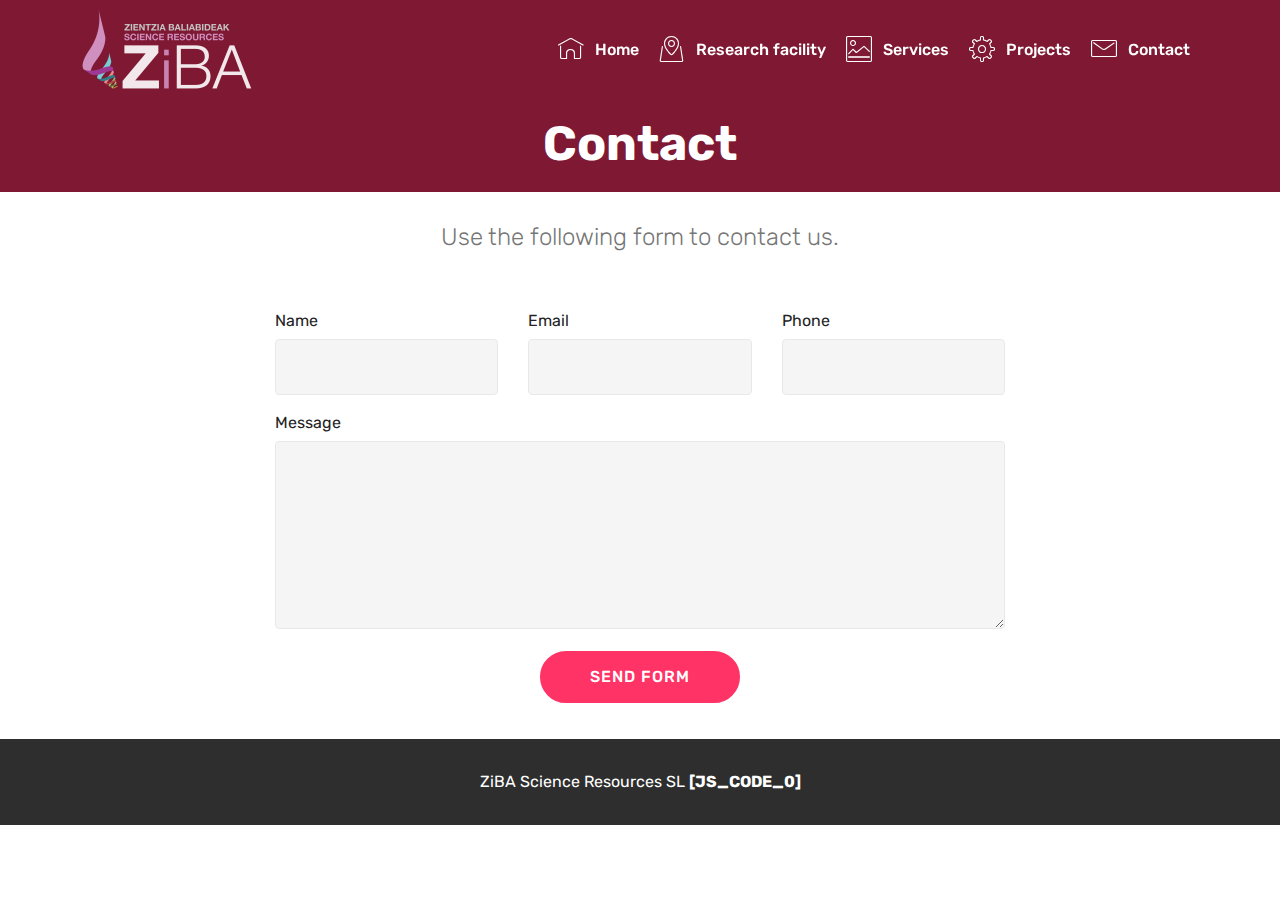
==== commit 29d6c1d3: "Web update" ====
--- a/contact.html
+++ b/contact.html
@@ -1,10 +1,10 @@
 <!DOCTYPE html>
 <html  >
 <head>
-  <!-- Site made with Mobirise Website Builder v5.5.2, https://mobirise.com -->
+  
   <meta charset="UTF-8">
   <meta http-equiv="X-UA-Compatible" content="IE=edge">
-  <meta name="generator" content="Mobirise v5.5.2, mobirise.com">
+  
   <meta name="viewport" content="width=device-width, initial-scale=1, minimum-scale=1">
   <link rel="shortcut icon" href="assets/images/logo-zuria-1-348x166.png" type="image/x-icon">
   <meta name="description" content="Website Builder Description">
@@ -43,7 +43,51 @@
 
 
   
-  <section class="mbr-section content5 cid-sasPRf5Ynl" id="content5-p">
+  <section class="menu cid-sasPRinYfW" once="menu" id="menu1-t">
+
+    
+
+    <nav class="navbar navbar-expand beta-menu navbar-dropdown align-items-center navbar-fixed-top navbar-toggleable-sm bg-color transparent">
+        <button class="navbar-toggler navbar-toggler-right" type="button" data-toggle="collapse" data-target="#navbarSupportedContent" aria-controls="navbarSupportedContent" aria-expanded="false" aria-label="Toggle navigation">
+            <div class="hamburger">
+                <span></span>
+                <span></span>
+                <span></span>
+                <span></span>
+            </div>
+        </button>
+        <div class="menu-logo">
+            <div class="navbar-brand">
+                <span class="navbar-logo">
+                    <a href="index.html">
+                         <img src="assets/images/logo-zuria-1-348x166.png" alt="" title="" style="height: 5.2rem;">
+                    </a>
+                </span>
+                
+            </div>
+        </div>
+        <div class="collapse navbar-collapse" id="navbarSupportedContent">
+            <ul class="navbar-nav nav-dropdown nav-right" data-app-modern-menu="true"><li class="nav-item">
+                    <a class="nav-link link text-white display-4" href="index.html">
+                        <span class="mbri-home mbr-iconfont mbr-iconfont-btn"></span>
+                        Home</a>
+                </li><li class="nav-item">
+                    <a class="nav-link link text-white display-4" href="facility.html"><span class="mbri-map-pin mbr-iconfont mbr-iconfont-btn"></span>
+                        
+                        Research facility</a>
+                </li><li class="nav-item"><a class="nav-link link text-white display-4" href="services.html"><span class="mbri-photo mbr-iconfont mbr-iconfont-btn"></span>
+                        
+                        Services</a></li><li class="nav-item"><a class="nav-link link text-white display-4" href="projects.html"><span class="mbri-setting3 mbr-iconfont mbr-iconfont-btn"></span>
+                        
+                        Projects</a></li><li class="nav-item"><a class="nav-link link text-white display-4" href="contact.html"><span class="mbri-letter mbr-iconfont mbr-iconfont-btn"></span>
+                        
+                        Contact</a></li></ul>
+            
+        </div>
+    </nav>
+</section>
+
+<section class="mbr-section content5 cid-sasPRf5Ynl" id="content5-p">
 
     
 
@@ -80,7 +124,7 @@
         <div class="row justify-content-center">
             <div class="media-container-column col-lg-8" data-form-type="formoid">
                 <!---Formbuilder Form--->
-                <form action="https://mobirise.eu/" method="POST" class="mbr-form form-with-styler" data-form-title="Mobirise Form"><input type="hidden" name="email" data-form-email="true" value="T7IlM6XOOl/+QCXmOstyjmFnpBSBRw84Ja4uSd4cgK0XMxOqGyL+q6RmV/x0YX6opF8bGWBG4qmMmJC2645sPfTIuLbptKj73AfQlgKG+onKY9CZG4kTthZZtTEn4XX4.SV2H6PP127PZMdCFhvL/C2Ikf0bwOIKwWSXATuGMyT699XkMdbLc/HOOzpUvhpA0cZhcAM3NaO0EpZoLSjQ8dn6r7SHsFKTU5ywmp6uXNMm0jU1O+k20dch0assmbt5h">
+                <form action="https://mobirise.eu/" method="POST" class="mbr-form form-with-styler" data-form-title="Mobirise Form"><input type="hidden" name="email" data-form-email="true" value="0HeyJbG0lgbEpy8rmZrnDozSXU+knnNSOx2olzVcENn16MHBCiHX1IFG1753UZfgGSEk8Dq3A9AiAQc2PTdaIWTNzHrYVSRDxd0gqI/jALXwsiWNqeqAzlGh6PLbtg8n.MfINfn2w4z18ucUejSikkS9APylC45sh+vhikpwccMAa9w5W/JU9bKGJZLsnVCvYBV9HQsDLQzJWpZVPx0jQLrl2JTWNEapqNFVPuvmhXfdZ7SGf6IGDypWl3rN2p3Zm">
                     <div class="row">
                         <div hidden="hidden" data-form-alert="" class="alert alert-success col-12">Thanks for contacting us!</div>
                         <div hidden="hidden" data-form-alert-danger="" class="alert alert-danger col-12">
@@ -122,55 +166,24 @@
             
             
             <div class="row row-copirayt">
-                <p class="mbr-text mb-0 mbr-fonts-style mbr-white align-center display-7">ZiBA Science Resources SL&nbsp;<strong>2021</strong></p>
+                <p class="mbr-text mb-0 mbr-fonts-style mbr-white align-center display-7">ZiBA Science Resources SL&nbsp;<strong>[JS_CODE_0]</strong></p>
             </div>
         </div>
     </div>
 </section>
 
-<section class="menu cid-sasPRinYfW" once="menu" id="menu1-t">
 
-    
-
-    <nav class="navbar navbar-expand beta-menu navbar-dropdown align-items-center navbar-fixed-top navbar-toggleable-sm bg-color transparent">
-        <button class="navbar-toggler navbar-toggler-right" type="button" data-toggle="collapse" data-target="#navbarSupportedContent" aria-controls="navbarSupportedContent" aria-expanded="false" aria-label="Toggle navigation">
-            <div class="hamburger">
-                <span></span>
-                <span></span>
-                <span></span>
-                <span></span>
-            </div>
-        </button>
-        <div class="menu-logo">
-            <div class="navbar-brand">
-                <span class="navbar-logo">
-                    <a href="index.html">
-                         <img src="assets/images/logo-zuria-1-348x166.png" alt="Mobirise" title="" style="height: 5.2rem;">
-                    </a>
-                </span>
-                
-            </div>
-        </div>
-        <div class="collapse navbar-collapse" id="navbarSupportedContent">
-            <ul class="navbar-nav nav-dropdown nav-right" data-app-modern-menu="true"><li class="nav-item">
-                    <a class="nav-link link text-white display-4" href="index.html">
-                        <span class="mbri-home mbr-iconfont mbr-iconfont-btn"></span>
-                        Home</a>
-                </li><li class="nav-item">
-                    <a class="nav-link link text-white display-4" href="facility.html"><span class="mbri-map-pin mbr-iconfont mbr-iconfont-btn"></span>
-                        
-                        Research facility</a>
-                </li><li class="nav-item"><a class="nav-link link text-white display-4" href="services.html"><span class="mbri-photo mbr-iconfont mbr-iconfont-btn"></span>
-                        
-                        Services</a></li><li class="nav-item"><a class="nav-link link text-white display-4" href="projects.html"><span class="mbri-setting3 mbr-iconfont mbr-iconfont-btn"></span>
-                        
-                        Projects</a></li><li class="nav-item"><a class="nav-link link text-white display-4" href="contact.html"><span class="mbri-letter mbr-iconfont mbr-iconfont-btn"></span>
-                        
-                        Contact</a></li></ul>
-            
-        </div>
-    </nav>
-</section><section style="background-color: #fff; font-family: -apple-system, BlinkMacSystemFont, 'Segoe UI', 'Roboto', 'Helvetica Neue', Arial, sans-serif; color:#aaa; font-size:12px; padding: 0; align-items: center; display: flex;"><a href="https://mobirise.site/f" style="flex: 1 1; height: 3rem; padding-left: 1rem;"></a><p style="flex: 0 0 auto; margin:0; padding-right:1rem;"><a href="https://mobirise.site/i" style="color:#aaa;">Built with Mobirise</a> maker</p></section><script src="assets/popper/popper.min.js"></script>  <script src="assets/web/assets/jquery/jquery.min.js"></script>  <script src="assets/bootstrap/js/bootstrap.min.js"></script>  <script src="assets/tether/tether.min.js"></script>  <script src="assets/smoothscroll/smooth-scroll.js"></script>  <script src="assets/dropdown/js/nav-dropdown.js"></script>  <script src="assets/dropdown/js/navbar-dropdown.js"></script>  <script src="assets/touchswipe/jquery.touch-swipe.min.js"></script>  <script src="assets/theme/js/script.js"></script>  <script src="assets/formoid/formoid.min.js"></script>  
+<script src="assets/popper/popper.min.js"></script>
+  <script src="assets/web/assets/jquery/jquery.min.js"></script>
+  <script src="assets/bootstrap/js/bootstrap.min.js"></script>
+  <script src="assets/tether/tether.min.js"></script>
+  <script src="assets/smoothscroll/smooth-scroll.js"></script>
+  <script src="assets/dropdown/js/nav-dropdown.js"></script>
+  <script src="assets/dropdown/js/navbar-dropdown.js"></script>
+  <script src="assets/touchswipe/jquery.touch-swipe.min.js"></script>
+  <script src="assets/theme/js/script.js"></script>
+  <script src="assets/formoid/formoid.min.js"></script>
+  
   
   
 </body>
--- a/assets/theme/css/style.css
+++ b/assets/theme/css/style.css
@@ -1132,11 +1132,3 @@
 .dropup .dropdown-toggle::after {
   display: none;
 }
-.engine {
-	position: absolute;
-	text-indent: -2400px;
-	text-align: center;
-	padding: 0;
-	top: 0;
-	left: -2400px;
-}--- a/assets/mobirise/css/mbr-additional.css
+++ b/assets/mobirise/css/mbr-additional.css
@@ -2045,6 +2045,80 @@
   padding-bottom: 0px;
   background-color: #7f1933;
 }
+.cid-tbJy6TOsRy {
+  padding-top: 30px;
+  padding-bottom: 30px;
+  background-color: #efefef;
+}
+.cid-tbJy6TOsRy h2 {
+  text-align: left;
+}
+.cid-tbJy6TOsRy h4 {
+  text-align: left;
+  font-weight: 500;
+}
+.cid-tbJy6TOsRy p {
+  color: #767676;
+  text-align: left;
+}
+.cid-tbJy6TOsRy .aside-content {
+  flex-basis: 100%;
+  -webkit-flex-basis: 100%;
+}
+.cid-tbJy6TOsRy .block-content {
+  display: -webkit-flex;
+  flex-direction: column;
+  -webkit-flex-direction: column;
+  word-break: break-word;
+}
+.cid-tbJy6TOsRy .media {
+  margin: initial;
+  align-items: center;
+  -webkit-align-items: center;
+}
+.cid-tbJy6TOsRy .mbr-figure {
+  align-self: flex-start;
+  -webkit-align-self: flex-start;
+  -webkit-flex-shrink: 0;
+  flex-shrink: 0;
+}
+.cid-tbJy6TOsRy .card-img {
+  padding-right: 2rem;
+  width: auto;
+}
+.cid-tbJy6TOsRy .card-img span {
+  font-size: 72px;
+  color: #707070;
+}
+@media (min-width: 992px) {
+  .cid-tbJy6TOsRy .mbr-figure {
+    padding-right: 4rem;
+    padding-right: 0;
+    padding-left: 4rem;
+  }
+  .cid-tbJy6TOsRy .media-container-row {
+    -webkit-flex-direction: row-reverse;
+  }
+}
+@media (max-width: 991px) {
+  .cid-tbJy6TOsRy .mbr-figure {
+    padding-right: 0;
+    padding-bottom: 1rem;
+    margin-bottom: 2rem;
+    padding-bottom: 0;
+    margin-bottom: 0;
+    padding-top: 1rem;
+    margin-top: 2rem;
+  }
+  .cid-tbJy6TOsRy .media-container-row {
+    -webkit-flex-direction: column-reverse;
+  }
+}
+@media (max-width: 300px) {
+  .cid-tbJy6TOsRy .card-img span {
+    font-size: 40px !important;
+  }
+}
 .cid-sarPs0B35S {
   padding-top: 30px;
   padding-bottom: 15px;
@@ -2733,6 +2807,164 @@
   padding-bottom: 0px;
   background-color: #7f1933;
 }
+.cid-tbJzoyEVNa {
+  padding-top: 0px;
+  padding-bottom: 15px;
+  background-color: #ffffff;
+}
+.cid-tbJzoyEVNa .mbr-section-subtitle {
+  color: #767676;
+  font-weight: 300;
+}
+.cid-tbJzoyEVNa .mbr-content-text {
+  color: #767676;
+  margin-bottom: 0;
+}
+.cid-tbJzoyEVNa .card {
+  word-wrap: break-word;
+  flex-shrink: 0;
+  -webkit-flex-shrink: 0;
+}
+@media (min-width: 992px) {
+  .cid-tbJzoyEVNa .cards-block {
+    border-top: 2px solid #efefef;
+  }
+}
+.cid-tbJzoyEVNa .cards-block .card {
+  border-bottom: 2px solid #efefef;
+  border-radius: 0;
+}
+.cid-tbJzoyEVNa .cards-container {
+  display: flex;
+  -webkit-flex-direction: row;
+  flex-direction: row;
+  -webkit-flex-wrap: wrap;
+  flex-wrap: wrap;
+  -webkit-justify-content: center;
+  justify-content: center;
+  word-break: break-word;
+}
+.cid-tbJzoyEVNa .media-block {
+  flex-shrink: 0;
+  -webkit-flex-shrink: 0;
+}
+@media (min-width: 992px) {
+  .cid-tbJzoyEVNa .media-block {
+    padding-left: 2rem;
+  }
+}
+.cid-tbJzoyEVNa .cards-block {
+  flex-basis: 100%;
+  -webkit-flex-basis: 100%;
+}
+@media (max-width: 991px) {
+  .cid-tbJzoyEVNa .media-block {
+    flex-basis: 100%;
+    -webkit-flex-basis: 100%;
+    padding-left: 0;
+    padding-bottom: 2rem;
+  }
+}
+@media (min-width: 768px) {
+  .cid-tbJzoyEVNa .count {
+    width: 100px;
+  }
+}
+@media (max-width: 767px) {
+  .cid-tbJzoyEVNa .panel-item {
+    -webkit-flex-wrap: wrap;
+    flex-wrap: wrap;
+  }
+  .cid-tbJzoyEVNa .card-img {
+    padding-bottom: 1rem;
+    padding-right: 0 !important;
+    margin: auto;
+  }
+}
+.cid-tbJzoyEVNa .media-container-row {
+  -webkit-flex-direction: row-reverse;
+  flex-direction: row-reverse;
+}
+.cid-tbJzoyEVNa .count {
+  color: #ffffff;
+}
+.cid-tbJAKmgZb9 {
+  padding-top: 0px;
+  padding-bottom: 15px;
+  background-color: #ffffff;
+}
+.cid-tbJAKmgZb9 .mbr-section-subtitle {
+  color: #767676;
+  font-weight: 300;
+}
+.cid-tbJAKmgZb9 .mbr-content-text {
+  color: #767676;
+  margin-bottom: 0;
+}
+.cid-tbJAKmgZb9 .card {
+  word-wrap: break-word;
+  flex-shrink: 0;
+  -webkit-flex-shrink: 0;
+}
+@media (min-width: 992px) {
+  .cid-tbJAKmgZb9 .cards-block {
+    border-top: 2px solid #efefef;
+  }
+}
+.cid-tbJAKmgZb9 .cards-block .card {
+  border-bottom: 2px solid #efefef;
+  border-radius: 0;
+}
+.cid-tbJAKmgZb9 .cards-container {
+  display: flex;
+  -webkit-flex-direction: row;
+  flex-direction: row;
+  -webkit-flex-wrap: wrap;
+  flex-wrap: wrap;
+  -webkit-justify-content: center;
+  justify-content: center;
+  word-break: break-word;
+}
+.cid-tbJAKmgZb9 .media-block {
+  flex-shrink: 0;
+  -webkit-flex-shrink: 0;
+}
+@media (min-width: 992px) {
+  .cid-tbJAKmgZb9 .media-block {
+    padding-right: 2rem;
+  }
+}
+.cid-tbJAKmgZb9 .cards-block {
+  flex-basis: 100%;
+  -webkit-flex-basis: 100%;
+}
+@media (max-width: 991px) {
+  .cid-tbJAKmgZb9 .media-block {
+    flex-basis: 100%;
+    -webkit-flex-basis: 100%;
+    padding-left: 0;
+    padding-bottom: 2rem;
+  }
+}
+@media (min-width: 768px) {
+  .cid-tbJAKmgZb9 .count {
+    width: 100px;
+  }
+}
+@media (max-width: 767px) {
+  .cid-tbJAKmgZb9 .panel-item {
+    -webkit-flex-wrap: wrap;
+    flex-wrap: wrap;
+  }
+  .cid-tbJAKmgZb9 .card-img {
+    padding-bottom: 1rem;
+    padding-right: 0 !important;
+    margin: auto;
+  }
+}
+.cid-tbJAKmgZb9 .count {
+  color: #ffffff;
+}
 .cid-sarQ16Iifo {
   padding-top: 0px;
   padding-bottom: 15px;
@@ -2812,83 +3044,6 @@
   flex-direction: row-reverse;
 }
 .cid-sarQ16Iifo .count {
-  color: #ffffff;
-}
-.cid-sarQqkifdG {
-  padding-top: 0px;
-  padding-bottom: 30px;
-  background-color: #ffffff;
-}
-.cid-sarQqkifdG .mbr-section-subtitle {
-  color: #767676;
-  font-weight: 300;
-}
-.cid-sarQqkifdG .mbr-content-text {
-  color: #767676;
-  margin-bottom: 0;
-}
-.cid-sarQqkifdG .card {
-  word-wrap: break-word;
-  flex-shrink: 0;
-  -webkit-flex-shrink: 0;
-}
-@media (min-width: 992px) {
-  .cid-sarQqkifdG .cards-block {
-    border-top: 2px solid #efefef;
-  }
-}
-.cid-sarQqkifdG .cards-block .card {
-  border-bottom: 2px solid #efefef;
-  border-radius: 0;
-}
-.cid-sarQqkifdG .cards-container {
-  display: flex;
-  -webkit-flex-direction: row;
-  flex-direction: row;
-  -webkit-flex-wrap: wrap;
-  flex-wrap: wrap;
-  -webkit-justify-content: center;
-  justify-content: center;
-  word-break: break-word;
-}
-.cid-sarQqkifdG .media-block {
-  flex-shrink: 0;
-  -webkit-flex-shrink: 0;
-}
-@media (min-width: 992px) {
-  .cid-sarQqkifdG .media-block {
-    padding-right: 2rem;
-  }
-}
-.cid-sarQqkifdG .cards-block {
-  flex-basis: 100%;
-  -webkit-flex-basis: 100%;
-}
-@media (max-width: 991px) {
-  .cid-sarQqkifdG .media-block {
-    flex-basis: 100%;
-    -webkit-flex-basis: 100%;
-    padding-left: 0;
-    padding-bottom: 2rem;
-  }
-}
-@media (min-width: 768px) {
-  .cid-sarQqkifdG .count {
-    width: 100px;
-  }
-}
-@media (max-width: 767px) {
-  .cid-sarQqkifdG .panel-item {
-    -webkit-flex-wrap: wrap;
-    flex-wrap: wrap;
-  }
-  .cid-sarQqkifdG .card-img {
-    padding-bottom: 1rem;
-    padding-right: 0 !important;
-    margin: auto;
-  }
-}
-.cid-sarQqkifdG .count {
   color: #ffffff;
 }
 .cid-sarP2b6q38 {
--- a/assets/mobirise/css/mbr-additional.css
+++ b/assets/mobirise/css/mbr-additional.css
@@ -2045,6 +2045,80 @@
   padding-bottom: 0px;
   background-color: #7f1933;
 }
+.cid-tbJy6TOsRy {
+  padding-top: 30px;
+  padding-bottom: 30px;
+  background-color: #efefef;
+}
+.cid-tbJy6TOsRy h2 {
+  text-align: left;
+}
+.cid-tbJy6TOsRy h4 {
+  text-align: left;
+  font-weight: 500;
+}
+.cid-tbJy6TOsRy p {
+  color: #767676;
+  text-align: left;
+}
+.cid-tbJy6TOsRy .aside-content {
+  flex-basis: 100%;
+  -webkit-flex-basis: 100%;
+}
+.cid-tbJy6TOsRy .block-content {
+  display: -webkit-flex;
+  flex-direction: column;
+  -webkit-flex-direction: column;
+  word-break: break-word;
+}
+.cid-tbJy6TOsRy .media {
+  margin: initial;
+  align-items: center;
+  -webkit-align-items: center;
+}
+.cid-tbJy6TOsRy .mbr-figure {
+  align-self: flex-start;
+  -webkit-align-self: flex-start;
+  -webkit-flex-shrink: 0;
+  flex-shrink: 0;
+}
+.cid-tbJy6TOsRy .card-img {
+  padding-right: 2rem;
+  width: auto;
+}
+.cid-tbJy6TOsRy .card-img span {
+  font-size: 72px;
+  color: #707070;
+}
+@media (min-width: 992px) {
+  .cid-tbJy6TOsRy .mbr-figure {
+    padding-right: 4rem;
+    padding-right: 0;
+    padding-left: 4rem;
+  }
+  .cid-tbJy6TOsRy .media-container-row {
+    -webkit-flex-direction: row-reverse;
+  }
+}
+@media (max-width: 991px) {
+  .cid-tbJy6TOsRy .mbr-figure {
+    padding-right: 0;
+    padding-bottom: 1rem;
+    margin-bottom: 2rem;
+    padding-bottom: 0;
+    margin-bottom: 0;
+    padding-top: 1rem;
+    margin-top: 2rem;
+  }
+  .cid-tbJy6TOsRy .media-container-row {
+    -webkit-flex-direction: column-reverse;
+  }
+}
+@media (max-width: 300px) {
+  .cid-tbJy6TOsRy .card-img span {
+    font-size: 40px !important;
+  }
+}
 .cid-sarPs0B35S {
   padding-top: 30px;
   padding-bottom: 15px;
@@ -2733,6 +2807,164 @@
   padding-bottom: 0px;
   background-color: #7f1933;
 }
+.cid-tbJzoyEVNa {
+  padding-top: 0px;
+  padding-bottom: 15px;
+  background-color: #ffffff;
+}
+.cid-tbJzoyEVNa .mbr-section-subtitle {
+  color: #767676;
+  font-weight: 300;
+}
+.cid-tbJzoyEVNa .mbr-content-text {
+  color: #767676;
+  margin-bottom: 0;
+}
+.cid-tbJzoyEVNa .card {
+  word-wrap: break-word;
+  flex-shrink: 0;
+  -webkit-flex-shrink: 0;
+}
+@media (min-width: 992px) {
+  .cid-tbJzoyEVNa .cards-block {
+    border-top: 2px solid #efefef;
+  }
+}
+.cid-tbJzoyEVNa .cards-block .card {
+  border-bottom: 2px solid #efefef;
+  border-radius: 0;
+}
+.cid-tbJzoyEVNa .cards-container {
+  display: flex;
+  -webkit-flex-direction: row;
+  flex-direction: row;
+  -webkit-flex-wrap: wrap;
+  flex-wrap: wrap;
+  -webkit-justify-content: center;
+  justify-content: center;
+  word-break: break-word;
+}
+.cid-tbJzoyEVNa .media-block {
+  flex-shrink: 0;
+  -webkit-flex-shrink: 0;
+}
+@media (min-width: 992px) {
+  .cid-tbJzoyEVNa .media-block {
+    padding-left: 2rem;
+  }
+}
+.cid-tbJzoyEVNa .cards-block {
+  flex-basis: 100%;
+  -webkit-flex-basis: 100%;
+}
+@media (max-width: 991px) {
+  .cid-tbJzoyEVNa .media-block {
+    flex-basis: 100%;
+    -webkit-flex-basis: 100%;
+    padding-left: 0;
+    padding-bottom: 2rem;
+  }
+}
+@media (min-width: 768px) {
+  .cid-tbJzoyEVNa .count {
+    width: 100px;
+  }
+}
+@media (max-width: 767px) {
+  .cid-tbJzoyEVNa .panel-item {
+    -webkit-flex-wrap: wrap;
+    flex-wrap: wrap;
+  }
+  .cid-tbJzoyEVNa .card-img {
+    padding-bottom: 1rem;
+    padding-right: 0 !important;
+    margin: auto;
+  }
+}
+.cid-tbJzoyEVNa .media-container-row {
+  -webkit-flex-direction: row-reverse;
+  flex-direction: row-reverse;
+}
+.cid-tbJzoyEVNa .count {
+  color: #ffffff;
+}
+.cid-tbJAKmgZb9 {
+  padding-top: 0px;
+  padding-bottom: 15px;
+  background-color: #ffffff;
+}
+.cid-tbJAKmgZb9 .mbr-section-subtitle {
+  color: #767676;
+  font-weight: 300;
+}
+.cid-tbJAKmgZb9 .mbr-content-text {
+  color: #767676;
+  margin-bottom: 0;
+}
+.cid-tbJAKmgZb9 .card {
+  word-wrap: break-word;
+  flex-shrink: 0;
+  -webkit-flex-shrink: 0;
+}
+@media (min-width: 992px) {
+  .cid-tbJAKmgZb9 .cards-block {
+    border-top: 2px solid #efefef;
+  }
+}
+.cid-tbJAKmgZb9 .cards-block .card {
+  border-bottom: 2px solid #efefef;
+  border-radius: 0;
+}
+.cid-tbJAKmgZb9 .cards-container {
+  display: flex;
+  -webkit-flex-direction: row;
+  flex-direction: row;
+  -webkit-flex-wrap: wrap;
+  flex-wrap: wrap;
+  -webkit-justify-content: center;
+  justify-content: center;
+  word-break: break-word;
+}
+.cid-tbJAKmgZb9 .media-block {
+  flex-shrink: 0;
+  -webkit-flex-shrink: 0;
+}
+@media (min-width: 992px) {
+  .cid-tbJAKmgZb9 .media-block {
+    padding-right: 2rem;
+  }
+}
+.cid-tbJAKmgZb9 .cards-block {
+  flex-basis: 100%;
+  -webkit-flex-basis: 100%;
+}
+@media (max-width: 991px) {
+  .cid-tbJAKmgZb9 .media-block {
+    flex-basis: 100%;
+    -webkit-flex-basis: 100%;
+    padding-left: 0;
+    padding-bottom: 2rem;
+  }
+}
+@media (min-width: 768px) {
+  .cid-tbJAKmgZb9 .count {
+    width: 100px;
+  }
+}
+@media (max-width: 767px) {
+  .cid-tbJAKmgZb9 .panel-item {
+    -webkit-flex-wrap: wrap;
+    flex-wrap: wrap;
+  }
+  .cid-tbJAKmgZb9 .card-img {
+    padding-bottom: 1rem;
+    padding-right: 0 !important;
+    margin: auto;
+  }
+}
+.cid-tbJAKmgZb9 .count {
+  color: #ffffff;
+}
 .cid-sarQ16Iifo {
   padding-top: 0px;
   padding-bottom: 15px;
@@ -2812,83 +3044,6 @@
   flex-direction: row-reverse;
 }
 .cid-sarQ16Iifo .count {
-  color: #ffffff;
-}
-.cid-sarQqkifdG {
-  padding-top: 0px;
-  padding-bottom: 30px;
-  background-color: #ffffff;
-}
-.cid-sarQqkifdG .mbr-section-subtitle {
-  color: #767676;
-  font-weight: 300;
-}
-.cid-sarQqkifdG .mbr-content-text {
-  color: #767676;
-  margin-bottom: 0;
-}
-.cid-sarQqkifdG .card {
-  word-wrap: break-word;
-  flex-shrink: 0;
-  -webkit-flex-shrink: 0;
-}
-@media (min-width: 992px) {
-  .cid-sarQqkifdG .cards-block {
-    border-top: 2px solid #efefef;
-  }
-}
-.cid-sarQqkifdG .cards-block .card {
-  border-bottom: 2px solid #efefef;
-  border-radius: 0;
-}
-.cid-sarQqkifdG .cards-container {
-  display: flex;
-  -webkit-flex-direction: row;
-  flex-direction: row;
-  -webkit-flex-wrap: wrap;
-  flex-wrap: wrap;
-  -webkit-justify-content: center;
-  justify-content: center;
-  word-break: break-word;
-}
-.cid-sarQqkifdG .media-block {
-  flex-shrink: 0;
-  -webkit-flex-shrink: 0;
-}
-@media (min-width: 992px) {
-  .cid-sarQqkifdG .media-block {
-    padding-right: 2rem;
-  }
-}
-.cid-sarQqkifdG .cards-block {
-  flex-basis: 100%;
-  -webkit-flex-basis: 100%;
-}
-@media (max-width: 991px) {
-  .cid-sarQqkifdG .media-block {
-    flex-basis: 100%;
-    -webkit-flex-basis: 100%;
-    padding-left: 0;
-    padding-bottom: 2rem;
-  }
-}
-@media (min-width: 768px) {
-  .cid-sarQqkifdG .count {
-    width: 100px;
-  }
-}
-@media (max-width: 767px) {
-  .cid-sarQqkifdG .panel-item {
-    -webkit-flex-wrap: wrap;
-    flex-wrap: wrap;
-  }
-  .cid-sarQqkifdG .card-img {
-    padding-bottom: 1rem;
-    padding-right: 0 !important;
-    margin: auto;
-  }
-}
-.cid-sarQqkifdG .count {
   color: #ffffff;
 }
 .cid-sarP2b6q38 {
